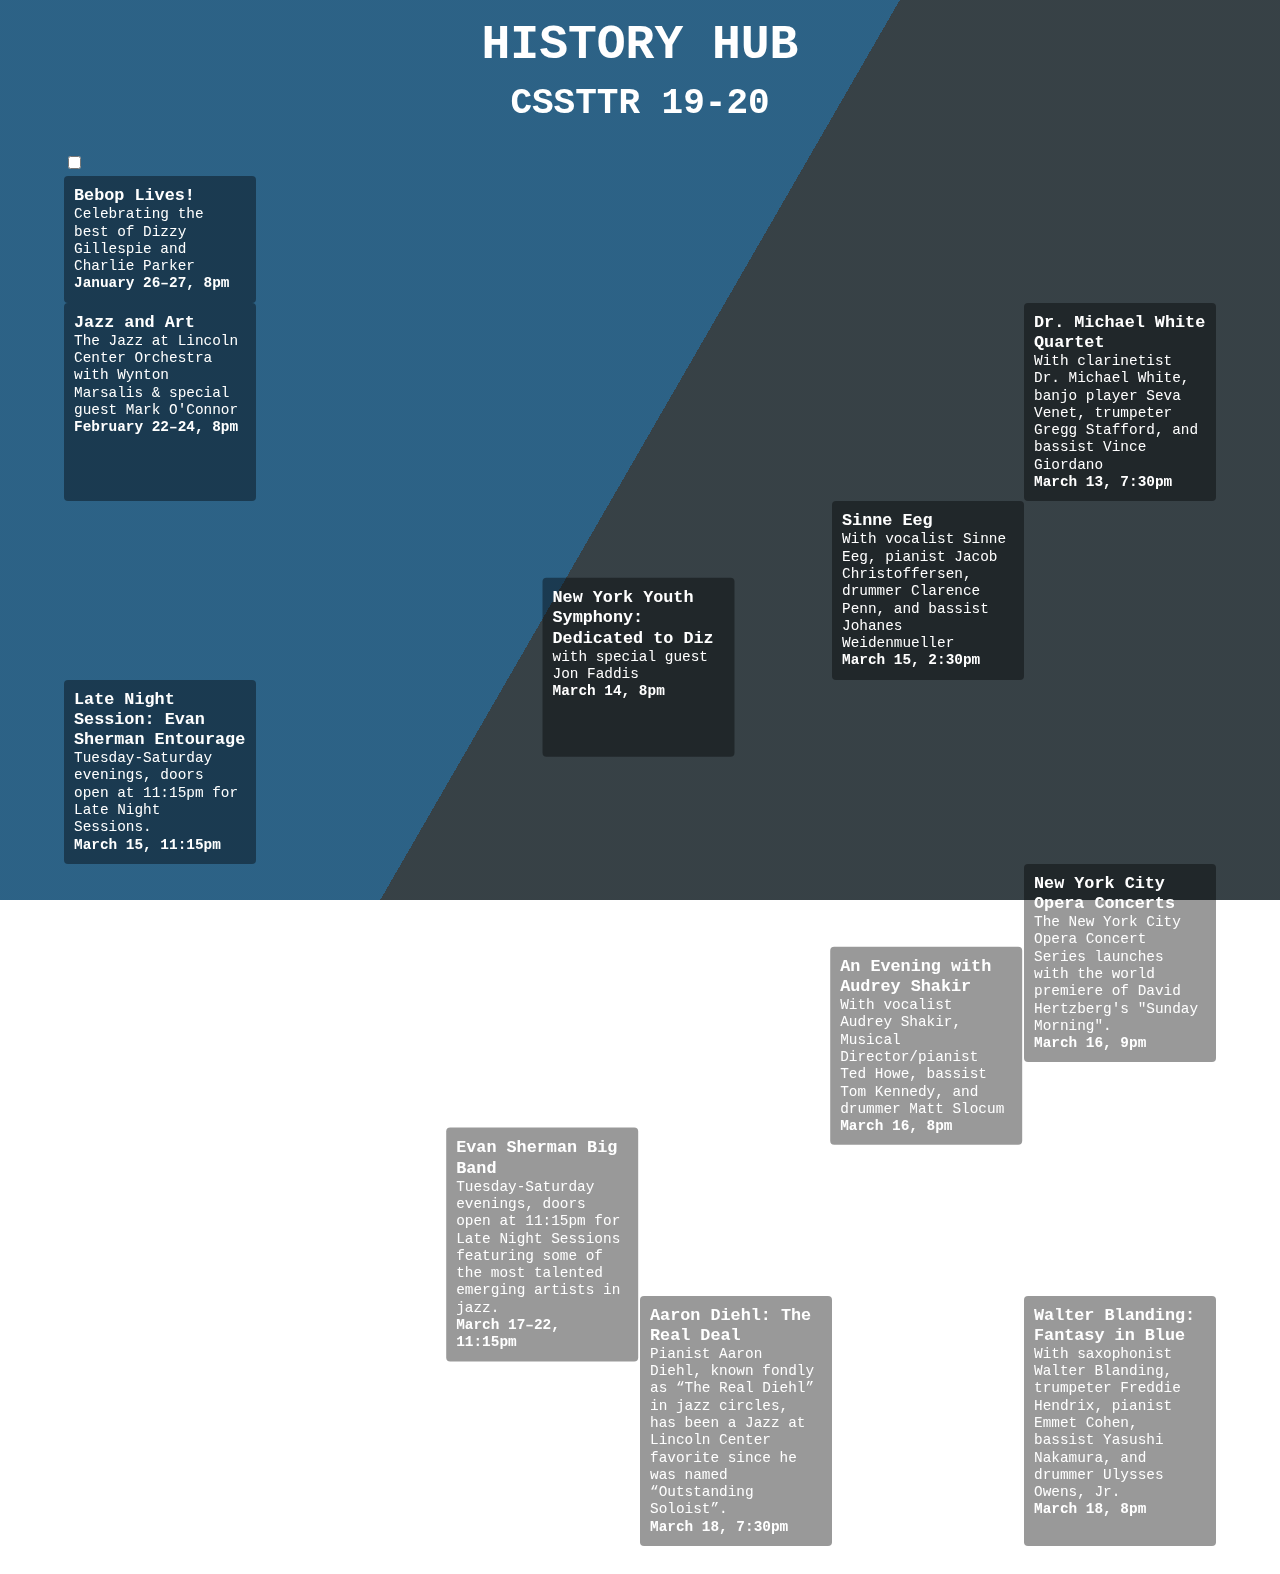
==== docs/index.html @ fe340d50 "remove unnecessary elements" ====
<!DOCTYPE html>
<html lang="en">
<head>
    <meta charset="UTF-8">
    <meta name="viewport" content="width=device-width, initial-scale=1.0">
    <meta http-equiv="X-UA-Compatible" content="ie=edge">
    <!--    <link rel="shortcut icon" type="image/png" href="img/favicon.png"/>-->
    <link rel="stylesheet" href="css/styles.css">
    <title>Course name - Minor Web Development - CMD Amsterdam</title>

</head>
<body>

<section class="bg"></section>
<section class="bg bg2"></section>
<section class="bg bg3"></section>

<main>

    <header>
        <h1>History Hub</h1>
        <h2>CSSTTR 19-20</h2>
    </header>
    <input type="checkbox" id="first-card" name="first-card">

    <section>
        <ul>
            <label for="first-card">
                <li>
                    <h3>Bebop Lives!</h3>
                    <p>Celebrating the best of Dizzy Gillespie and Charlie Parker</p>
                    <h5>January 26–27, 8pm</h5>
                </li>
            </label>

            <li>
                <h3>Jazz and Art</h3>
                <p>The Jazz at Lincoln Center Orchestra with Wynton Marsalis & special guest Mark O'Connor</p>
                <h5>February 22–24, 8pm</h5>
            </li>
            <li>
                <h3>Dr. Michael White Quartet</h3>
                <p>With clarinetist Dr. Michael White, banjo player Seva Venet, trumpeter Gregg Stafford, and bassist Vince Giordano</p>
                <h5>March 13, 7:30pm</h5>
            </li>
            <li>
                <h3>New York Youth Symphony: Dedicated to Diz</h3>
                <p>with special guest Jon Faddis</p>
                <h5>March 14, 8pm</h5>
            </li>
            <li>
                <h3>Sinne Eeg</h3>
                <p>With vocalist Sinne Eeg, pianist Jacob Christoffersen, drummer Clarence Penn, and bassist Johanes Weidenmueller</p>
                <h5>March 15, 2:30pm</h5>
            </li>
            <li>
                <h3>Late Night Session: Evan Sherman Entourage</h3>
                <p>Tuesday-Saturday evenings, doors open at 11:15pm for Late Night Sessions.</p>
                <h5>March 15, 11:15pm</h5>
            </li>
            <li>
                <h3>An Evening with Audrey Shakir</h3>
                <p>With vocalist Audrey Shakir, Musical Director/pianist Ted Howe, bassist Tom Kennedy, and drummer Matt Slocum</p>
                <h5>March 16, 8pm</h5>
            </li>
            <li>
                <h3>New York City Opera Concerts</h3>
                <p>The New York City Opera Concert Series launches with the world premiere of David Hertzberg's "Sunday Morning".</p>
                <h5>March 16, 9pm</h5>
            </li>
            <li>
                <h3>Evan Sherman Big Band</h3>
                <p>Tuesday-Saturday evenings, doors open at 11:15pm for Late Night Sessions featuring some of the most talented emerging artists in jazz.</p>
                <h5>March 17–22, 11:15pm</h5>
            </li>
            <li>
                <h3>Aaron Diehl: The Real Deal</h3>
                <p>Pianist Aaron Diehl, known fondly as “The Real Diehl” in jazz circles, has been a Jazz at Lincoln Center favorite since he was named “Outstanding Soloist”.</p>
                <h5>March 18, 7:30pm</h5>
            </li>
            <li>
                <h3>Walter Blanding: Fantasy in Blue</h3>
                <p>With saxophonist Walter Blanding, trumpeter Freddie Hendrix, pianist Emmet Cohen, bassist Yasushi Nakamura, and drummer Ulysses Owens, Jr.</p>
                <h5>March 18, 8pm</h5>
            </li>
        </ul>
    </section>

</main>

</body>
</html>
---- docs/css/styles.css ----
* {
    box-sizing: border-box;
}

:root {
    --white: #ffffff;
    --black: #000000;
}

.element-invisible {
    position: absolute !important;
    height: 1px;
    width: 1px;
    overflow: hidden;
    clip: rect(1px 1px 1px 1px);
}

body {
    font-size: 1.5rem;
    width: 90%;
    margin: 3vh auto;
    font-family: monospace;
    color: var(--white);
}

header {
    text-align: center;
    margin-bottom: 2rem;
    text-transform: uppercase;
    line-height: 1.1em;
}

ul {
    padding: 0;
    margin: 0;
}

li {
    list-style-type: none;
    padding: 10px;
    border-radius: 4px;
    background: rgba(0, 0, 0, 0.4);
    line-height: 1.2;
}

h3 {
    margin: 0;
    font-size: 0.7em;
}

h4 {
    margin: 0;
    font-size: 0.7em;
    padding: 2px;
}

h5 {
    margin: 0;
    font-size: 0.6em;
}

p {
    margin: 0;
    font-size: 0.6em;
}

ul {
    display: grid;
    grid-template-rows: repeat(8, auto);
    grid-template-columns: repeat(6, 1fr);
}

li:nth-child(1) {
    grid-row: 1;
    grid-column: 3;
    animation: pulse 2s infinite, float 1.8s infinite linear;
}

li:nth-child(2) {
    grid-row: 2;
    grid-column: 1;
    animation: pulse .5s infinite;
}

li:nth-child(3) {
    grid-row: 2;
    grid-column: 6;
    animation: float-horizontal-left 4s infinite;
}

li:nth-child(4) {
    grid-row: 3;
    grid-column: 3;
    offset-path: path("m190.5,166.05c0,1 -0.30656,2.4588 1,3c0.92387,0.38269 0.29289,0.29289 1,1c0.70711,0.70711 2,0 3,0c1,0 1,0 2,0c1,0 2.29289,-0.29289 3,-1c0.70711,-0.70711 1.4588,-0.69344 2,-2c0.38269,-0.92387 1.4588,-0.69344 2,-2c0.38269,-0.92387 -0.30745,-1.186 1,-3c0.8269,-1.14726 0.77025,-1.02675 1,-2c0.51375,-2.17625 2,-3 2,-3c0,-2 0,-3 0,-4c0,-1 0,-2 0,-3c0,-1 1,-1 1,-1c1,-1 2.4588,-0.69344 3,-2c0.38269,-0.92387 0.82375,-1.48625 3,-2c0.97325,-0.22975 1,0 2,0c1,0 3,0 3,0c2,0 3,0 4,0c0,0 1.38687,0.9176 4,2c0.92387,0.38269 2,2 3,2c1,0 1,1 2,2c1,1 2.1731,1.85274 3,3c1.30745,1.814 3.4588,2.69344 4,4c0.38269,0.92387 1,2 2,2c1,0 2,0 3,0c2,0 3,0 4,0c2,0 3,0 5,0c2,0 4,-1 6,-1c1,0 2,0 4,0c0,0 0.29291,0.29289 1,1c0.70709,0.70711 2,0 3,1c0,0 1.59399,1.513 4,3c2.69,1.66251 6.69345,4.4588 8,5c0.92389,0.38269 2,1 2,2c0,1 0,2 0,2c-1,1 -1,2 -2,2c0,0 0.30655,1.4588 -1,2c-0.92389,0.38269 -2.4588,0.69344 -3,2c-0.38269,0.92387 -0.07611,1.61731 -1,2c-1.30655,0.5412 -1.29291,1.29289 -2,2c-0.70709,0.70711 0,2 0,3c0,1 0,2 0,3c0,0 1,2 3,4c2,2 3.4588,1.69344 4,3c0.38269,0.92387 -0.9021,1.82443 1,3c0.85065,0.52573 1,2 1,2c0,1 0,3 0,4c0,2 0,3 0,4c0,3 0,4 0,5c0,1 0,2 0,3c0,1 -1.4588,0.69344 -2,2c-0.38269,0.92387 0.30655,1.4588 -1,2c-0.92389,0.38269 -2.29291,0.29289 -3,1c-0.70709,0.70711 -2.69345,1.4588 -4,2c-0.92389,0.38269 -1.82376,0.48625 -4,1c-0.97324,0.22975 -3,0 -4,0c-1,0 -2.69345,0.4588 -4,1c-1.84775,0.76537 -3.4588,-0.30656 -4,1c-0.38269,0.92387 0,1 -1,2c0,0 0,1 0,2c0,2 0,2 0,3c0,1 -1,3 -1,3c0,1 0,3 0,4c0,1 -1.4588,1.69344 -2,3c-0.76537,1.84776 0,2 -2,4c-1,1 -1.61731,2.07613 -2,3c-0.5412,1.30656 -2.82443,1.09789 -4,3c-0.52573,0.85065 -2.07613,1.61729 -3,1.99998c-1.30656,0.5412 -2.82375,1.48627 -5,2c-0.97325,0.22977 -3,1 -4,1c0,0 -1,0 -2,0c-2,0 -3,0 -4,0c-1,0 -2,0 -2,0c0,-1 -1,-2 -1,-2c-2,0 -2.14935,-1.47426 -3,-1.99998c-1.90211,-1.17557 -2.41885,-3.41885 -4,-5c-3.16228,-3.16228 -4,-2 -5,-3c-1,-1 -2,-2 -3,-2c-1,0 -3,0 -4,0c-1,0 -4,0 -6,0c-3,0 -6.22836,0.14806 -9,-1c-1.30656,-0.5412 -4.87856,-2.49345 -8,-3c-2.96126,-0.48055 -6.19891,0.46764 -9,-1c-4.42889,-2.32053 -6.88855,-3.19409 -12,-6c-1.96014,-1.07602 -3.29289,-1.29289 -4,-2c-0.70711,-0.70711 -1,-2 -1,-3c0,0 -0.38269,-2.07613 0,-3c0.5412,-1.30656 0.29289,-1.29289 1,-2c1.41422,-1.41422 2,-2 4,-3c0,0 1,0 2,0c1,0 1.82375,-0.48625 4,-1c0.97325,-0.22975 2.02675,0.22975 3,0c2.17625,-0.51375 2.4588,-1.69344 3,-3c0.38269,-0.92387 0.22975,-3.02675 0,-4c-0.51375,-2.17625 -2.9176,-4.38687 -4,-7c-0.38269,-0.92387 -2,-4 -3,-5c-1,-1 -1.4588,-1.69344 -2,-3c-0.38269,-0.92387 -0.29289,-1.29289 -1,-2c-0.70711,-0.70711 -1,-1 -1,-2c0,-1 0,-2 0,-5c0,-1 1,-2 3,-3c0,0 1,0 2,0c2,0 4,0 6,0c2,0 4,0 4,0c0,-1 1.4588,-1.69344 2,-3c0.38269,-0.92387 0.29289,-1.29289 1,-2c0.70711,-0.70711 1,-2 1,-3c0,-1 -0.38269,-2.07613 0,-3c0.5412,-1.30656 1.4588,-1.69344 2,-3c0.38269,-0.92387 1.29289,-1.29289 2,-2c0.70711,-0.70711 0,-1 0,-1c0,-1 1,-1 2,-1c1,0 2,0 2,0c1,1 2,1 2,1c1,0 2,0 2,0c1,0 2,0 3,0c1,0 1,0 2,0l1,0l2,-1");
    animation: move 10s linear infinite;
    offset-rotate: 0deg;
}

li:nth-child(5) {
    grid-row: 3;
    grid-column: 5;
    animation: float-vertical-down 2s infinite ease-in-out;
}

li:nth-child(6) {
    grid-row: 4;
    grid-column: 1;
    animation: float-vertical-down 4s infinite ease-in-out;
}

li:nth-child(7) {
    grid-row: 5;
    grid-column: 4;
    offset-path: path("M286.2 182.1l-.2.5-.2.5-.2.5-.3.5-.3.5-.3.5-.4.5-.4.5-.4.5-.5.4-.5.4-.5.4-.6.4-.6.4-.6.4-.7.4-.7.4-.7.3-.7.3-.8.3-.8.3-.8.3-.9.3-.9.3-.9.2-1 .2-1 .2-1 .2-1 .2-1.1.2-1.1.1-1.1.1-1.1.1-1.2.1-1.2.1-1.2.1h-8l-1.4-.1-1.4-.1-1.4-.1-1.5-.1-1.5-.1-1.5-.1-1.5-.2-1.6-.2-1.6-.2-1.6-.2-1.6-.2-1.6-.3-1.6-.3-1.7-.3-1.7-.3-1.7-.3-1.7-.4-1.7-.4-1.7-.4-1.8-.4-1.8-.4-1.8-.4-1.8-.5-1.8-.5-1.8-.5-1.8-.5-1.9-.5-1.9-.6-1.9-.6-1.9-.6-1.9-.6-1.9-.6-1.9-.6-1.9-.7-1.9-.7-1.9-.7-1.9-.7-2-.7-2-.8-2-.8-2-.8-2-.8-2-.8-2-.8-2-.9-2-.9-2-.9-2-.9-2-.9-2-.9-2-.9-2-1-2-1-2-1-2-1-2-1-2-1-2-1-2-1.1-2-1.1-2-1.1-1.9-1.1-1.9-1.1-1.9-1.1-1.9-1.1-1.9-1.1-1.9-1.2-1.9-1.2-1.9-1.2-1.9-1.2-1.9-1.2-1.9-1.2-1.8-1.2-1.8-1.2-1.8-1.2-1.8-1.2-1.8-1.3-1.8-1.3-1.8-1.3-1.8-1.3-1.7-1.3-1.7-1.3-1.7-1.3-1.7-1.3L97 128l-1.7-1.3-1.6-1.3-1.6-1.3-1.6-1.3-1.6-1.3-1.6-1.3-1.6-1.3-1.5-1.3-1.5-1.3-1.5-1.3-1.5-1.3-1.5-1.3-1.4-1.3-1.4-1.3-1.4-1.3-1.4-1.3-1.3-1.3-1.3-1.3-1.3-1.3-1.3-1.3-1.3-1.3-1.2-1.3-1.2-1.3-.7-1.9-1.2-1.3-1.1-1.3-1.1-1.3-1.1-1.3-1.1-1.3-1-1.3-1-1.3-1-1.3-1-1.3-.9-1.3-.9-1.2-.9-1.2-.9-1.2-.8-1.1-.8-1.2-.8-1.2-.8-1.2-.6-1.2-.7-1.2-.7-1.1-.6-1.1-.6-1.1-.6-1.2-.6-1-.5-1.1-.5-1.1-.5-1.1-.4-1-.4-1-.4-1-.4-1-.3-1-.3-1-.3-.9-.3-.9-.2-.9-.2-.9-.2-.9-.1-.8-.2-.8v-.8l-.1-.8V47.1l.1-.7.1-.7.1-.6.2-.6.2-.6.2-.6.2-.5.3-.5.3-.5.3-.5.3-.5.4-.4.4-.4.4-.4.4-.4.5-.3.5-.3.5-.3.5-.3.6-.2.6-.2.6-.2.6-.2.6-.1.7-.1.7-.1H50.1l.8.1.8.1.8.1.8.1.9.2.9.2.9.2.9.3.9.3 1 .3 1 .3 1 .4 1 .4 1 .4 1 .4 1.1.5 1.1.5 1.1.5 1.1.6 1.1.6 1.1.6 1.1.6 1.1.7 1.2.7 1.2.7 1.2.8 1.2.8 1.2.8 1.2.8 1.2.9 1.2.9 1.2.9 1.3.9 1.3 1 1.3 1 1.3 1 1.3 1 1.3 1.1 1.3 1.1 1.3 1.1 1.3 1.1 1.3 1.2 1.3 1.2 1.3 1.2 1.3 1.2 1.3 1.3 1.3 1.3 1.3 1.3 1.3 1.3 1.3 1.3 1.3 1.4 1.3 1.4 1.3 1.4 1.3 1.4 1.3 1.5 1.3 1.5 1.3 1.5 1.3 1.5 1.3 1.5 1.3 1.6 1.3 1.6 1.3 1.6 1.3 1.6 1.3 1.6 1.3 1.6 1.3 1.7 1.3 1.7 1.3 1.7 1.3 1.7 1.3 1.7 1.3 1.7 1.3 1.8 1.3 1.8 1.3 1.8 1.3 1.8 1.2 1.8 1.2 1.8 1.2 1.8 1.2 1.8 1.2 1.9 1.2 1.9 1.2 1.9 1.2 1.9 1.2 1.9 1.2 1.9 1.1 1.9 1.1 1.9 1.1 1.9 1.1 1.9 1.1 1.9 1.1 2 1.1 2 1.1 2 1 2 1 2 1 2 1 2 1 2 1 2 1 2 .9 2 .9 2 .9 2 .9 2 .9 2 .9 2 .9 2 .8 2 .8 2 .8 2 .8 2 .8 2 .8 2 .7 2 .7 1.9.7 1.9.7 1.9.7 1.9.6 1.9.6 1.9.6 1.9.6 1.9.6 1.9.6 1.9.5 1.9.5 1.8.5 1.8.5 1.8.5 1.8.4 1.8.4 1.8.4 1.8.4 1.7.4 1.7.4 1.7.3 1.7.3 1.7.3 1.7.3 1.6.3 1.6.2 1.6.2 1.6.2 1.6.2 1.6.2 1.5.1 1.5.1 1.5.1 1.5.1 1.4.1 1.4.1 1.4V260.9l-.1 1.2-.1 1.2-.1 1.2-.1 1.1-.1 1.1-.1 1.1-.2 1.1-.2 1-.2 1-.2 1-.2 1-.2.9-.3.9-.3.9-.3.8-.3.8-.3.8-.3.7-.3.7-.4.7-.4.7-.4.6-.4.6-.4.6-.4.5-.4.5-.4.5-.5.4-.5.4-.5.4-.5.3-.5.3-.5.3-.5.2-.5.2-.5.2-.5.1-.6.1-.6.1H178.2l-.6-.1-.6-.1-.6-.1-.6-.2-.6-.2-.6-.2-.6-.3-.6-.3-.6-.3-.6-.4-.6-.4-.7-.4-.7-.5-.7-.5-.7-.5-.7-.6-.7-.6-.7-.6-.7-.7-.7-.7-.7-.7-.7-.8-.7-.8-.7-.8-.7-.9-.7-.9-.7-.9-.7-1-.7-1-.7-1-.7-1.1-.7-1.1-.7-1.1-.7-1.2-.7-1.2-.7-1.2-.6-1.2-.6-1.3-.6-1.3-.6-1.3-.6-1.4-.6-1.4-.6-1.4-.6-1.4-.6-1.5-.6-1.5-.6-1.5-.6-1.5-.6-1.6-.6-1.6-.6-1.6-.6-1.6-.6-1.7-.5-1.7-.5-1.7-.5-1.7-.5-1.8-.5-1.8-.5-1.8-.5-1.8-.5-1.8-.5-1.9-.5-1.9-.5-1.9-.4-1.9-.4-1.9-.4-1.9-.4-2-.4-2-.4-2-.4-2-.4-2-.4-2-.3-2.1-.3-2.1-.3-2.1-.3-2.1-.3-2.1-.3-2.1-.3-2.1-.3-2.1-.2-2.1-.2-2.2-.2-2.2-.2-2.2-.2-2.2-.2-2.2-.2-2.2-.1-2.2-.1-2.2-.1-2.2-.1-2.2-.1-2.2-.1-2.2-.1-2.2V136.3l.1-2.2.1-2.2.1-2.2.1-2.2.1-2.2.1-2.2.1-2.2.2-2.2.2-2.2.2-2.2.2-2.2.2-2.2.2-2.2.2-2.1.3-2.1.3-2.1.3-2.1.3-2.1.3-2.1.3-2.1.3-2.1.3-2.1.4-2 .4-2 .4-2 .4-2 .4-2 .4-2 .4-1.9.4-1.9.4-1.9.5-1.9.5-1.9.5-1.9.5-1.8.5-1.8.5-1.8.5-1.8.5-1.8.5-1.7.5-1.7.5-1.7.6-1.7.6-1.6.6-1.6.6-1.6.6-1.6.6-1.5.6-1.5.6-1.5.6-1.5.6-1.4.6-1.4.6-1.4.6-1.4.6-1.3.6-1.3.6-1.3.6-1.2.7-1.2.7-1.2.7-1.2.7-1.1.7-1.1.7-1.1.7-1 .7-1 .7-1 .7-.9.7-.9.7-.9.7-.8.7-.8.7-.8.7-.7.7-.7.7-.7.7-.6.7-.6.7-.6.7-.5.7-.5.7-.5.7-.4.6-.4.6-.4.6-.3.6-.3.6-.3.6-.2.6-.2.6-.2.6-.1.6-.1.6-.1H180l.6.1.6.1.5.1.5.2.5.2.5.2.5.3.5.3.5.3.5.4.5.4.5.4.4.5.4.5.4.5.4.6.4.6.4.6.4.7.4.7.3.7.3.7.3.8.3.8.3.8.3.9.3.9.2.9.2 1 .2 1 .2 1 .2 1 .2 1.1.1 1.1.1 1.1.1 1.1.1 1.2.1 1.2.1 1.2v8l-.1 1.4-.1 1.4-.1 1.4-.1 1.5-.1 1.5-.1 1.5-.2 1.5-.2 1.6-.2 1.6-.2 1.6-.2 1.6-.3 1.6-.3 1.6-.3 1.7-.3 1.7-.3 1.7-.4 1.7-.4 1.7-.4 1.7-.4 1.8-.4 1.8-.4 1.8-.5 1.8-.5 1.8-.5 1.8-.5 1.8-.5 1.9-.6 1.9-.6 1.9-.6 1.9-.6 1.9-.6 1.9-.6 1.9-.7 1.9-.7 1.9-.7 1.9-.7 1.9-.7 2-.8 2-.8 2-.8 2-.8 2-.8 2-.8 2-.9 2-.9 2-.9 2-.9 2-.9 2-.9 2-.9 2-1 2-1 2-1 2-1 2-1 2-1 2-1 2-1.1 2-1.1 2-1.1 2-1.1 1.9-1.1 1.9-1.1 1.9-1.1 1.9-1.1 1.9-1.2 1.9-1.2 1.9-1.2 1.9-1.2 1.9-1.2 1.9-1.2 1.9-1.2 1.8-1.2 1.8-1.2 1.8-1.2 1.8-1.3 1.8-1.3 1.8-1.3 1.8-1.3 1.8-1.3 1.7-1.3 1.7-1.3 1.7-1.3 1.7-1.3 1.7-1.3 1.7-1.3 1.6-1.3 1.6-1.3 1.6-1.3 1.6-1.3 1.6-1.3 1.6-1.3 1.5-1.3 1.5-1.3 1.5-1.3 1.5-1.3 1.5-1.3 1.4-1.3 1.4-1.3 1.4-1.3 1.4-1.3 1.3-1.3 1.3-1.3 1.3-1.3 1.3-1.3 1.3-1.3 1.2-1.3 1.2-1.3 1.2-1.3 1.2-1.3 1.1-1.3 1.1-1.3 1.1-1.3 1.1-1.3 1-1.3 1-1.3 1-1.3 1-1.3.9-1.2.9-1.2.9-1.2.9-1.2.8-1.2.8-1.2.8-1.2.8-1.2.7-1.2.7-1.1.7-1.1.6-1.1.6-1.1.6-1.1.6-1.1.5-1.1.5-1.1.5-1 .4-1 .4-1 .4-1 .4-1 .3-1 .3-.9.3-.9.3-.9.2-.9.2-.9.2-.8.1-.8.1-.8.1-.8.1H47.2l-.7-.1-.7-.1-.6-.1-.6-.2-.6-.2-.6-.2-.6-.2-.5-.3-.5-.3-.5-.3-.5-.3-.4-.4-.4-.4-.4-.4-.4-.4-.3-.5-.3-.5-.3-.5-.3-.5-.2-.5-.2-.6-.2-.6-.2-.6-.1-.6-.1-.7-.1-.7V240.2l.1-.8.1-.8.1-.8.1-.8.2-.9.2-.9.2-.9.3-.9.3-.9.3-1 .3-1 .4-1 .4-1 .4-1 .4-1 .5-1.1.5-1.1.5-1.1.6-1.1.6-1.1.6-1.1.6-1.1.7-1.1.7-1.2.7-1.2.8-1.2.8-1.2.8-1.2.8-1.2.9-1.2.9-1.2.9-1.2.9-1.3 1-1.3 1-1.3 1-1.3 1-1.3 1.1-1.3 1.1-1.3 1.1-1.3 1.1-1.3 1.2-1.3 1.2-1.3 1.2-1.3 1.2-1.3 1.3-1.3 1.3-1.3 1.3-1.3 1.3-1.3 1.3-1.3 1.4-1.3 1.4-1.3 1.4-1.3 1.4-1.3 1.5-1.3 1.5-1.3 1.5-1.3 1.5-1.3 1.5-1.3 1.6-1.3 1.6-1.3 1.6-1.3 1.6-1.3 1.6-1.3 1.6-1.3 1.7-1.3 1.7-1.3 1.7-1.3 1.7-1.3 1.7-1.3 1.7-1.3 1.8-1.3 1.8-1.3 1.8-1.3 1.8-1.3 1.8-1.2 1.8-1.2 1.8-1.2 1.8-1.2 1.9-1.2 1.9-1.2 1.9-1.2 1.9-1.2 1.9-1.2 1.9-1.2 1.9-1.1 1.9-1.1 1.9-1.1 1.9-1.1 1.9-1.1 2-1.1 2-1.1 2-1.1 2-1 2-1 2-1 2-1 2-1 2-1 2-1 2-.9 2-.9 2-.9 2-.9 2-.9 2-.9 2-.9 2-.8 2-.8 2-.8 2-.8 2-.8 2-.8 2-.7 1.9-.7 1.9-.7 1.9-.7 1.9-.7 1.9-.6 1.9-.6 1.9-.6 1.9-.6 1.9-.6 1.9-.6 1.9-.5 1.8-.5 1.8-.5 1.8-.5 1.8-.5 1.8-.4 1.8-.4 1.8-.4 1.7-.4 1.7-.4 1.7-.4 1.7-.3 1.7-.3 1.7-.3 1.6-.3 1.6-.3 1.6-.2 1.6-.2 1.6-.2 1.6-.2 1.5-.2 1.5-.1 1.5-.1 1.5-.1 1.4-.1 1.4-.1 1.4-.1H260.9l1.2.1 1.2.1 1.2.1 1.1.1 1.1.1 1.1.1 1.1.2 1 .2 1 .2 1 .2 1 .2.9.2.9.3.9.3.8.3.8.3.8.3.7.3.7.3.7.4.7.4.6.4.6.4.6.4.5.4.5.4.5.4.4.5.4.5.4.5.3.5.3.5.3.5.2.5.2.5.2.5.1.5.1.6.1.6V112.1l-.1.6-.1.6-.1.6-.2.6-.2.6-.2.6-.3.6-.3.6-.3.6-.4.6-.4.6-.4.7-.5.7-.5.7-.5.7-.6.7-.6.7-.6.7-.7.7-.7.7-.7.7-.8.7-.8.7-.8.7-.9.7-.9.7-.9.7-1 .7-1 .7-1 .7-1.1.7-1.1.7-1.1.7-1.2.7-1.2.7-1.2.7-1.2.6-1.3.6-1.3.6-1.3.6-1.4.6-1.4.6-1.4.6-1.4.6-1.5.6-1.5.6-1.5.6-1.5.6-1.6.6-1.6.6-1.6.6-1.6.6-1.7.6-1.7.5-1.7.5-1.7.5-1.8.5-1.8.5-1.8.5-1.8.5-1.8.5-1.9.5-1.9.5-1.9.5-1.9.4-1.9.4-1.9.4-2 .4-2 .4-2 .4-2 .4-2 .4-2 .4-2.1.3-2.1.3-2.1.3-2.1.3-2.1.3-2.1.3-2.1.3-2.1.3-2.1.2-2.2.2-2.2.2-2.2.2-2.2.2-2.2.2-2.2.2-2.2.1-2.2.1-2.2.1-2.2.1-2.2.1-2.2.1-2.2.1H136.3l-2.2-.1-2.2-.1-2.2-.1-2.2-.1-2.2-.1-2.2-.1-2.2-.1-2.2-.2-2.2-.2-2.2-.2-2.2-.2-2.2-.2-2.2-.2-2.1-.2-2.1-.3-3.5-3.6-2.1-.3-2.1-.3-2.1-.3-2.1-.3-2.1-.3-2.1-.3-2-.4-2-.4-2-.4-2-.4-2-.4-2-.4-1.9-.4-1.9-.4-1.9-.4-1.9-.5-1.9-.5-1.9-.5-1.8-.5-1.8-.5-1.8-.5-1.8-.5-1.8-.5-1.7-.5-1.7-.5-1.7-.5-1.7-.6-1.6-.6-1.6-.6-1.6-.6-1.6-.6-1.5-.6-1.5-.6-1.5-.6-1.5-.6-1.4-.6-1.4-.6-1.4-.6-1.4-.6-1.3-.6-1.3-.6-1.3-.6-1.2-.6-1.2-.7-1.2-.7-1.2-.7-1.1-.7-1.1-.7-1.1-.7-1-.7-1-.7-1-.7-.9-.7-.9-.7-.9-.7-.8-.7-.8-.7-.8-.7-.7-.7-.7-.7-.7-.7-.6-.7-.6-.7-.6-.7-.5-.7-.5-.7-.5-.7-.4-.7-.4-.6-.4-.6-.3-.6-.3-.6-.3-.6-.2-.6-.2-.6-.2-.6-.1-.6-.1-.6-.1-.6V107l.1-.6.1-.6.1-.5.2-.5.2-.5.2-.5.3-.5.3-.5.3-.5.4-.5.4-.5.4-.5.5-.4.5-.4.5-.4.6-.4.6-.4.3.2.7-.4.6-.3.7-.3.7-.3.8-.3.8-.3.8-.3.9-.3.9-.3.9-.2 1-.2 1-.2 1-.2 1-.2 1.1-.2 1.1-.1 1.1-.1 1.1-.1 1.2-.1 1.2-.1 1.2-.1h8l1.4.1 1.4.1 1.4.1 1.5.1 1.5.1 1.5.1 1.5.2 1.6.2 1.6.2 1.6.2 1.6.2 1.6.3 1.6.3 1.7.3 1.7.3 1.7.3 1.7.4 1.7.4 1.7.4 1.8.4 1.8.4 1.8.4 1.8.5 1.8.5 1.8.5 1.8.5 1.9.5 1.9.6 1.9.6 1.9.6 1.9.6 1.9.6 1.9.6 1.9.7 1.9.7 1.9.7 1.9.7 2 .7 2 .8 2 .8 2 .8 2 .8 2 .8 2 .8 2 .9 2 .9 2 .9 2 .9 2 .9 2 .9 2 .9 2 1 2 1 2 1 2 1 2 1 2 1 2 1 2 1.1 2 1.1 2 1.1 1.9 1.1 1.9 1.1 1.9 1.1 1.9 1.1 1.9 1.1 1.9 1.2 1.9 1.2 1.9 1.2 1.9 1.2 1.9 1.2 1.9 1.2 1.8 1.2 1.8 1.2 1.8 1.2 1.8 1.2 1.8 1.3 1.8 1.3 1.8 1.3 1.8 1.3 1.7 1.3 1.7 1.3 1.7 1.3 1.7 1.3 1.7 1.3 1.7 1.3 1.6 1.3 1.6 1.3 1.6 1.3 1.6 1.3 1.6 1.3 1.6 1.3 1.5 1.3 1.5 1.3 1.5 1.3 1.5 1.3 1.5 1.3 1.4 1.3 1.4 1.3 1.4 1.3 1.4 1.3 1.3 1.3 1.3 1.3 1.3 1.3 1.3 1.3 1.3 1.3 1.2 1.3 1.2 1.3 1.2 1.3 1.2 1.3 1.1 1.3 1.1 1.3 1.1 1.3 1.1 1.3 1 1.3 1 1.3 1 1.3 1 1.3.9 1.3.9 1.2.9 1.2.9 1.2.8 1.2.8 1.2.8 1.2.8 1.2.7 1.2.7 1.2.7 1.1.6 1.1.6 1.1.6 1.1.6 1.1.5 1.1.5 1.1.5 1.1.4 1 .4 1 .4 1 .4 1 .3 1 .3 1 .3.9.3.9.2.9.2.9.2.9.1.8.1.8.1.8.1.8V240.5l-.1.7-.1.7-.1.6-.2.6-.2.6-.2.6-.2.5-.3.5-.3.5-.3.5-.3.5-.4.4-.4.4-.4.4-.4.4-.5.3-.5.3-.5.3-.5.3-.5.2-.6.2-.6.2-.6.2-.6.1-.7.1-.7.1H238.4l-.8-.1-.8-.1-.8-.1-.8-.1-.9-.2-.9-.2-.9-.2-.9-.3-.9-.3-1-.3-1-.3-1-.4-1-.4-1-.4-1-.4-1.1-.5-1.1-.5-1.1-.5-1.1-.6-1.1-.6-1.1-.6-1.1-.6-1.1-.7-1.2-.7-1.2-.7-1.2-.8-1.2-.8-1.2-.8-1.2-.8-1.2-.9-1.2-.9-1.2-.9-1.3-.9-1.3-1-1.3-1-1.3-1-1.3-1-1.3-1.1-1.3-1.1-1.3-1.1-1.3-1.1-1.3-1.2-1.3-1.2-1.3-1.2-1.3-1.2-1.3-1.3-1.3-1.3-1.3-1.3-1.3-1.3-1.3-1.3-1.3-1.4-1.3-1.4-1.3-1.4-1.3-1.4-1.3-1.5-1.3-1.5-1.3-1.5-1.3-1.5-1.3-1.5-1.3-1.6-1.3-1.6-1.3-1.6-1.3-1.6-1.3-1.6-1.3-1.6-1.3-1.7-1.3-1.7-1.3-1.7-1.3-1.7-1.3-1.7-1.3-1.7-1.3-1.8-1.3-1.8-1.3-1.8-1.3-1.8-1.2-1.8-1.2-1.8-1.2-1.8-1.2-1.8-1.2-1.9-1.2-1.9-1.2-1.9-1.2-1.9-1.2-1.9-1.2-1.9-1.1-1.9-1.1-1.9-1.1-1.9-1.1-1.9-1.1-1.9-1.1-2-1.1-2-1.1-2-1-2-1-2-1-2-1-2-1-2-1-2-1-2-.9-2-.9-2-.9-2-.9-2-.9-2-.9-2-.9-2-.8-2-.8-2-.8-2-.8-2-.8-2-.8-2-.7-2-.7-1.9-.7-1.9-.7-1.9-.7-1.9-.6-1.9-.6-1.9-.6-1.9-.6-1.9-.6-1.9-.6-1.9-.5-1.9-.5-1.8-.5-1.8-.5-1.8-1.4-.9-.4-1.8-.4-1.8-.4-1.8-.4-1.7-.4-1.7-.4-1.7-.3-1.7-.3-1.8-.3-1.7-.3-1.6-.3-1.6-.2-1.6-.2-1.6-.2-1.6-.2-1.6-.2-1.5-.1-1.5-.1-1.5-.1-1.5-.1-1.4-.1-1.4-.1-1.4V27.5l.1-1.2.1-1.2.1-1.2.1-1.1.1-1.1.1-1.1.2-1.1.2-1 .2-1 .2-1 .2-1 .2-.9.3-.9.3-.9.3-.8.3-.8.3-.8.3-.7.3-.7.4-.7.4-.6.4-.6.4-.6.4-.6.4-.5.4-.5.4-.5.5-.4.5-.4.5-.4.5-.3.5-.3.5-.3.5-.2.5-.2.5-.2.5-.1.6-.1.6-.1H109.4l.6.1.6.1.6.1.6.2.6.2.6.2.6.3.6.3.6.3.6.4.6.4.7.4.7.5.7.5.7.5.7.6.7.6.7.6.7.7.7.7.7.7.7.8.7.8.7.8.7.9.7.9.7.9.7 1 .7 1 .7 1 .7 1.1.7 1.1.7 1.1.7 1.2.7 1.2.7 1.2.6 1.2.6 1.3.6 1.3.6 1.3.6 1.4.6 1.4.6 1.4.6 1.4.6 1.5.6 1.5.6 1.5.6 1.5.6 1.6.6 1.6.6 1.6.6 1.6.6 1.7.5 1.7.5 1.7.5 1.7.5 1.8.5 1.8.5 1.8.5 1.8.5 1.8.5 1.9.5 1.9.5 1.9.4 1.9.4 1.9.4 1.9.4 2 .4 2 .4 2 .4 2 .4 2 .4 2 .3 2.1.3 2.1.3 2.1.3 2.1.3 2.1.3 2.1.3 2.1.3 2.1.2 2.1.2 2.2.2 2.2.2 2.2.2 2.2.2 2.2.2 2.2.1 2.2.1 2.2.1 2.2.1 2.2.1 2.2.1 2.2.1 2.2V152.2l-.1 2.2-.1 2.2-.1 2.2-.1 2.2-.1 2.2-.1 2.2-.1 2.2-.2 2.2-.2 2.2-.2 2.2-.2 2.2-.2 2.2-.2 2.2-.2 2.1-.3 2.1-.3 2.1-.3 2.1-.3 2.1-.3 2.1-.3 2.1-.3 2.1-.3 2.1-.4 2-.4 2-.4 2-.4 2-.4 2-.4 2-.4 1.9-.4 1.9-.4 1.9-.5 1.9-.5 1.9-.5 1.9-.5 1.8-.5 1.8-.5 1.8-.5 1.8-.5 1.8-.5 1.7-.5 1.7-.5 1.7-.6 1.7-.6 1.6-.6 1.6-.6 1.6-.6 1.6-.6 1.5-.6 1.5-.6 1.5-.6 1.5-.6 1.4-.6 1.4-.6 1.4-.6 1.4-.6 1.3-.6 1.3-.6 1.3-.6 1.2-.7 1.2-.7 1.2-.7 1.2-.7 1.1-.7 1.1-.7 1.1-.7 1-.7 1-.7 1-.7.9-.7.9-.7.9-.7.8-.7.8-.7.8-.7.7-.7.7-.7.7-.7.6-.7.6-.7.6-.7.5-.7.5-.7.5-.7.4-.6.4-.6.4-.6.3-.6.3-.6.3-.6.2-.6.2-.6.2-.6.1-.6.1-.6.1H107.6l-.6-.1-.6-.1-.5-.1-.5-.2-.5-.2-.5-.2-.5-.3-.5-.3-.5-.3-.5-.4-.5-.4-.5-.4-.4-.5-.4-.5-.4-.5-.4-.6-.4-.6-.4-.6-.4-.7-.4-.7-.3-.7-.3-.7-.3-.8-.3-.8-.3-.8-.3-.9-.3-.9-.2-.9-.2-1-.2-1-.2-1-.2-1-.2-1.1-.1-1.1-.1-1.1-.1-1.1-.1-1.2-.1-1.2-.1-1.2v-8l.1-1.4.1-1.4.1-1.4.1-1.5.1-1.5.1-1.5.2-1.5.2-1.6.2-1.6.2-1.6.2-1.6.3-1.6.3-1.6.3-1.7.3-1.7.3-1.7.4-1.7.4-1.7.4-1.7.4-1.8.4-1.8.4-1.8.5-1.8.5-1.8.5-1.8.5-1.8.5-1.9.6-1.9.6-1.9.6-1.9.6-1.9.6-1.9.6-1.9.7-1.9.7-1.9.7-1.9.7-1.9.7-2 .8-2 .8-2 .8-2 .8-2 .8-2 .8-2 .9-2 .9-2 .9-2 .9-2 .9-2 .9-2 .9-2 1-2 1-2 1-2 1-2 1-2 1-2 1-2 1.1-2 1.1-2 1.1-2 1.1-1.9 1.1-1.9 1.1-1.9 1.1-1.9 1.1-1.9 1.2-1.9 1.2-1.9 1.2-1.9 1.2-1.9 1.2-1.9 1.2-1.9 1.2-1.8 1.2-1.8 1.2-1.8 1.2-1.8 1.3-1.8 1.3-1.8 1.3-1.8 1.3-1.8 1.3-1.7 1.3-1.7 1.3-1.7 1.3-1.7 1.3-1.7 1.3-1.7 1.3-1.6 1.3-1.6 1.3-1.6 1.3-1.6 1.3-1.6 1.3-1.6 1.3-1.5 1.3-1.5 1.3-1.5 1.3-1.5 1.3-1.5 1.3-1.4 1.3-1.4 1.3-1.4 1.3-1.4 1.3-1.3 1.3-1.3 1.3-1.3 1.3-1.3 1.3-1.3 1.3-1.2 1.3-1.2 1.3-1.2 1.3-1.2 1.3-1.1 1.3-1.1 1.3-1.1 1.3-1.1 1.3-1 1.3-1 1.3-1 1.3-1 1.3-.9 1.2-.9 1.2-.9 1.2-.9 1.2-.8 1.2-.8 1.2-.8 1.2-.8 1.2-.7 1.2-.7 1.1-.7 1.1-.6 1.1-.6 1.1-.6 1.1-.6 1.1-.5 1.1-.5 1.1-.5 1-.4 1-.4 1-.4 1-.4 1-.3 1-.3.9-.3.9-.3.9-.2.9-.2.9-.2.8-.1.8-.1.8-.1.8-.1H240.4l.7.1.7.1.6.1.6.2.6.2.6.2.5.2.5.3.5.3.5.3.5.3.4.4.4.4.4.4.4.4.3.5.3.5.3.5.3.5.2.5.2.6.2.6.2.6.1.6.1.7.1.7V48.3l-.1.8-.1.8-.1.8-.1.8-.2.9-.2.9-.2.9-.3.9-.3.9-.3 1-.3 1-.4 1-.4 1-.4 1-.4 1-.5 1.1-.5 1.1-.5 1.1-.6 1.1-.6 1.1-.6 1.1-.6 1.1-.7 1.1-.7 1.2-.7 1.2-.8 1.2-.8 1.2-.8 1.2-.8 1.2-.9 1.2-.9 1.2-.9 1.2-.9 1.3-1 1.3-1 1.3-1 1.3-1 1.3-1.1 1.3-1.1 1.3-1.1 1.3-1.1 1.3-1.2 1.3-1.2 1.3-1.2 1.3-1.2 1.3-1.3 1.3-1.3 1.3-1.3 1.3-1.3 1.3-1.3 1.3-1.4 1.3-1.4 1.3-1.4 1.3-1.4 1.3-1.5 1.3-1.5 1.3-1.5 1.3-1.5 1.3-1.5 1.3-1.6 1.3-1.6 1.3-1.6 1.3-1.6 1.3-1.6 1.3-1.6 1.3-1.7 1.3-1.7 1.3-1.7 1.3-1.7 1.3-1.7 1.3-1.7 1.3-1.8 1.3-1.8 1.3-1.8 1.3-1.8 1.3-1.8 1.2-1.8 1.2-1.8 1.2-1.8 1.2-1.9 1.2-1.9 1.2-1.9 1.2-1.9 1.2-1.9 1.2-1.9 1.2-1.9 1.1-1.9 1.1-1.9 1.1-1.9 1.1-1.9 1.1-2 1.1-2 1.1-2 1.1-2 1-2 1-2 1-2 1-2 1-2 1-2 1-2 .9-2 .9-2 .9-2 .9-2 .9-2 .9-2 .9-2 .8-2 .8-2 .8-2 .8-2 .8-2 .8-2 .7-1.9.7-1.9.7-1.9.7-1.9.7-1.9.6-1.9.6-1.9.6-1.9.6-1.9.6-1.9.6-1.9.5-1.8.5-1.8.5-1.8.5-1.8.5-1.8.4-1.8.4-1.8.4-1.7.4-1.7.4-1.7.4-1.7.3-1.7.3-1.7.3-1.6.3-1.6.3-1.6.2-1.6.2-1.6.2-1.6.2-1.5.2-1.5.1-1.5.1-1.5.1-1.4.1-1.4.1-1.4.1H26.6l-1.2-.1-1.2-.1-1.2-.1-1.1-.1-1.1-.1-1.1-.1-1.1-.2-1-.2-1-.2-1-.2-1-.2-.9-.2-.9-.3-.9-.3-.8-.3-.8-.3-.8-.3-.7-.3.2 1.8-.7-.4-.6-.3-.6-.4-.6-.4-.6-.4-.5-.4-.5-.4-.5-.4-.4-.5-.4-.5-.4-.5-.2-.4-.3-.5-.3-.5-.2-.5-.2-.6-.2-.5-.1-.5-.1-.6-.1-.6V178.6l.1-.6.1-.6.1-.6.2-.6.2-.6.2-.6.3-.6.3-.6.3-.6.4-.6.4-.6.4-.7.5-.7.5-.7.5-.7.6-.7.6-.7.6-.7.7-.7.7-.7.7-.7.8-.7.8-.7.8-.7.9-.7.9-.7.9-.7 1-.7 1-.7 1-.7 1.1-.7 1.1-.7 1.1-.7 1.2-.7 1.2-.7 1.2-.7 1.2-.6 1.3-.6 1.3-.6 1.3-.6 1.4-.6 1.4-.6 1.4-.6 1.4-.6 1.5-.6 1.5-.6 1.5-.6 1.5-.6 1.6-.6 1.6-.6 1.6-.6 1.6-.6 1.7-.6 1.7-.5 1.7-.5 1.7-.5 1.8-.5 1.8-.5 1.8-.5 1.8-.5 1.8-.5 1.9-.5 1.9-.5 1.9-.5 1.9-.4 1.9-.4 1.9-.4 2-.4 2-.4 2-.4 2-.4 2-.4 2-.4 2.1-.3 2.1-.3 2.1-.3 2.1-.3 2.1-.3 2.1-.3 2.1-.3 2.1-.3 2.1-.2 2.2-.2 2.2-.2 2.2-.2 2.2-.2 2.2-.2 2.2-.2 2.2-.1 2.2-.1 2.2-.1 2.2-.1 2.2-.1 2.2-.1 2.2-.1H152.3l2.2.1 2.2.1 2.2.1 2.2.1 2.2.1 2.2.1 2.2.1 2.2.2 2.2.2 2.2.2 2.2.2 2.2.2 2.2.2 2.1.2 2.1.3 2.1.3 2.1.3 2.1.3 2.1.3 2.1.3 2.1.3 2.1.3 2 .4 2 .4 2 .4 2 .4 2 .4 2 .4 1.9.4 1.9.4 1.9.4 1.9.5 1.9.5 1.9.5 1.8.5 1.8.5 1.8.5 1.8.5 1.8.5 1.7.5 1.7.5 1.7.5 1.7.6 1.6.6 1.6.6 1.6.6 1.6.6 1.5.6 1.5.6 1.5.6 1.5.6 1.4.6 1.4.6 1.4.6 1.4.6 1.3.6 1.3.6 1.3.6 1.2.6 1.2.7 1.2.7 1.2.7 1.1.7 1.1.7 1.1.7 1 .7 1 .7 1 .7.9.7.9.7.9.7.8.7.8.7.8.7.7.7.7.7.7.7.6.7.6.7.6.7.5.7.5.7.5.7.4.7.4.6.4.6.3.6.3.6.3.6.2.6.2.6.2.6.1.6.1.6.1.6V180.4l-.1.6-.1.6.9.5");
    animation: move 20s linear infinite;
    offset-rotate: 0deg;
}

li:nth-child(8) {
    grid-row: 5;
    grid-column: 6;
    animation: float-horizontal-left 6s infinite;
}

li:nth-child(9) {
    grid-row: 6;
    grid-column: 2;
    offset-path: path("M286.2 182.1l-.2.5-.2.5-.2.5-.3.5-.3.5-.3.5-.4.5-.4.5-.4.5-.5.4-.5.4-.5.4-.6.4-.6.4-.6.4-.7.4-.7.4-.7.3-.7.3-.8.3-.8.3-.8.3-.9.3-.9.3-.9.2-1 .2-1 .2-1 .2-1 .2-1.1.2-1.1.1-1.1.1-1.1.1-1.2.1-1.2.1-1.2.1h-8l-1.4-.1-1.4-.1-1.4-.1-1.5-.1-1.5-.1-1.5-.1-1.5-.2-1.6-.2-1.6-.2-1.6-.2-1.6-.2-1.6-.3-1.6-.3-1.7-.3-1.7-.3-1.7-.3-1.7-.4-1.7-.4-1.7-.4-1.8-.4-1.8-.4-1.8-.4-1.8-.5-1.8-.5-1.8-.5-1.8-.5-1.9-.5-1.9-.6-1.9-.6-1.9-.6-1.9-.6-1.9-.6-1.9-.6-1.9-.7-1.9-.7-1.9-.7-1.9-.7-2-.7-2-.8-2-.8-2-.8-2-.8-2-.8-2-.8-2-.9-2-.9-2-.9-2-.9-2-.9-2-.9-2-.9-2-1-2-1-2-1-2-1-2-1-2-1-2-1-2-1.1-2-1.1-2-1.1-1.9-1.1-1.9-1.1-1.9-1.1-1.9-1.1-1.9-1.1-1.9-1.2-1.9-1.2-1.9-1.2-1.9-1.2-1.9-1.2-1.9-1.2-1.8-1.2-1.8-1.2-1.8-1.2-1.8-1.2-1.8-1.3-1.8-1.3-1.8-1.3-1.8-1.3-1.7-1.3-1.7-1.3-1.7-1.3-1.7-1.3L97 128l-1.7-1.3-1.6-1.3-1.6-1.3-1.6-1.3-1.6-1.3-1.6-1.3-1.6-1.3-1.5-1.3-1.5-1.3-1.5-1.3-1.5-1.3-1.5-1.3-1.4-1.3-1.4-1.3-1.4-1.3-1.4-1.3-1.3-1.3-1.3-1.3-1.3-1.3-1.3-1.3-1.3-1.3-1.2-1.3-1.2-1.3-.7-1.9-1.2-1.3-1.1-1.3-1.1-1.3-1.1-1.3-1.1-1.3-1-1.3-1-1.3-1-1.3-1-1.3-.9-1.3-.9-1.2-.9-1.2-.9-1.2-.8-1.1-.8-1.2-.8-1.2-.8-1.2-.6-1.2-.7-1.2-.7-1.1-.6-1.1-.6-1.1-.6-1.2-.6-1-.5-1.1-.5-1.1-.5-1.1-.4-1-.4-1-.4-1-.4-1-.3-1-.3-1-.3-.9-.3-.9-.2-.9-.2-.9-.2-.9-.1-.8-.2-.8v-.8l-.1-.8V47.1l.1-.7.1-.7.1-.6.2-.6.2-.6.2-.6.2-.5.3-.5.3-.5.3-.5.3-.5.4-.4.4-.4.4-.4.4-.4.5-.3.5-.3.5-.3.5-.3.6-.2.6-.2.6-.2.6-.2.6-.1.7-.1.7-.1H50.1l.8.1.8.1.8.1.8.1.9.2.9.2.9.2.9.3.9.3 1 .3 1 .3 1 .4 1 .4 1 .4 1 .4 1.1.5 1.1.5 1.1.5 1.1.6 1.1.6 1.1.6 1.1.6 1.1.7 1.2.7 1.2.7 1.2.8 1.2.8 1.2.8 1.2.8 1.2.9 1.2.9 1.2.9 1.3.9 1.3 1 1.3 1 1.3 1 1.3 1 1.3 1.1 1.3 1.1 1.3 1.1 1.3 1.1 1.3 1.2 1.3 1.2 1.3 1.2 1.3 1.2 1.3 1.3 1.3 1.3 1.3 1.3 1.3 1.3 1.3 1.3 1.3 1.4 1.3 1.4 1.3 1.4 1.3 1.4 1.3 1.5 1.3 1.5 1.3 1.5 1.3 1.5 1.3 1.5 1.3 1.6 1.3 1.6 1.3 1.6 1.3 1.6 1.3 1.6 1.3 1.6 1.3 1.7 1.3 1.7 1.3 1.7 1.3 1.7 1.3 1.7 1.3 1.7 1.3 1.8 1.3 1.8 1.3 1.8 1.3 1.8 1.2 1.8 1.2 1.8 1.2 1.8 1.2 1.8 1.2 1.9 1.2 1.9 1.2 1.9 1.2 1.9 1.2 1.9 1.2 1.9 1.1 1.9 1.1 1.9 1.1 1.9 1.1 1.9 1.1 1.9 1.1 2 1.1 2 1.1 2 1 2 1 2 1 2 1 2 1 2 1 2 1 2 .9 2 .9 2 .9 2 .9 2 .9 2 .9 2 .9 2 .8 2 .8 2 .8 2 .8 2 .8 2 .8 2 .7 2 .7 1.9.7 1.9.7 1.9.7 1.9.6 1.9.6 1.9.6 1.9.6 1.9.6 1.9.6 1.9.5 1.9.5 1.8.5 1.8.5 1.8.5 1.8.4 1.8.4 1.8.4 1.8.4 1.7.4 1.7.4 1.7.3 1.7.3 1.7.3 1.7.3 1.6.3 1.6.2 1.6.2 1.6.2 1.6.2 1.6.2 1.5.1 1.5.1 1.5.1 1.5.1 1.4.1 1.4.1 1.4V260.9l-.1 1.2-.1 1.2-.1 1.2-.1 1.1-.1 1.1-.1 1.1-.2 1.1-.2 1-.2 1-.2 1-.2 1-.2.9-.3.9-.3.9-.3.8-.3.8-.3.8-.3.7-.3.7-.4.7-.4.7-.4.6-.4.6-.4.6-.4.5-.4.5-.4.5-.5.4-.5.4-.5.4-.5.3-.5.3-.5.3-.5.2-.5.2-.5.2-.5.1-.6.1-.6.1H178.2l-.6-.1-.6-.1-.6-.1-.6-.2-.6-.2-.6-.2-.6-.3-.6-.3-.6-.3-.6-.4-.6-.4-.7-.4-.7-.5-.7-.5-.7-.5-.7-.6-.7-.6-.7-.6-.7-.7-.7-.7-.7-.7-.7-.8-.7-.8-.7-.8-.7-.9-.7-.9-.7-.9-.7-1-.7-1-.7-1-.7-1.1-.7-1.1-.7-1.1-.7-1.2-.7-1.2-.7-1.2-.6-1.2-.6-1.3-.6-1.3-.6-1.3-.6-1.4-.6-1.4-.6-1.4-.6-1.4-.6-1.5-.6-1.5-.6-1.5-.6-1.5-.6-1.6-.6-1.6-.6-1.6-.6-1.6-.6-1.7-.5-1.7-.5-1.7-.5-1.7-.5-1.8-.5-1.8-.5-1.8-.5-1.8-.5-1.8-.5-1.9-.5-1.9-.5-1.9-.4-1.9-.4-1.9-.4-1.9-.4-2-.4-2-.4-2-.4-2-.4-2-.4-2-.3-2.1-.3-2.1-.3-2.1-.3-2.1-.3-2.1-.3-2.1-.3-2.1-.3-2.1-.2-2.1-.2-2.2-.2-2.2-.2-2.2-.2-2.2-.2-2.2-.2-2.2-.1-2.2-.1-2.2-.1-2.2-.1-2.2-.1-2.2-.1-2.2-.1-2.2V136.3l.1-2.2.1-2.2.1-2.2.1-2.2.1-2.2.1-2.2.1-2.2.2-2.2.2-2.2.2-2.2.2-2.2.2-2.2.2-2.2.2-2.1.3-2.1.3-2.1.3-2.1.3-2.1.3-2.1.3-2.1.3-2.1.3-2.1.4-2 .4-2 .4-2 .4-2 .4-2 .4-2 .4-1.9.4-1.9.4-1.9.5-1.9.5-1.9.5-1.9.5-1.8.5-1.8.5-1.8.5-1.8.5-1.8.5-1.7.5-1.7.5-1.7.6-1.7.6-1.6.6-1.6.6-1.6.6-1.6.6-1.5.6-1.5.6-1.5.6-1.5.6-1.4.6-1.4.6-1.4.6-1.4.6-1.3.6-1.3.6-1.3.6-1.2.7-1.2.7-1.2.7-1.2.7-1.1.7-1.1.7-1.1.7-1 .7-1 .7-1 .7-.9.7-.9.7-.9.7-.8.7-.8.7-.8.7-.7.7-.7.7-.7.7-.6.7-.6.7-.6.7-.5.7-.5.7-.5.7-.4.6-.4.6-.4.6-.3.6-.3.6-.3.6-.2.6-.2.6-.2.6-.1.6-.1.6-.1H180l.6.1.6.1.5.1.5.2.5.2.5.2.5.3.5.3.5.3.5.4.5.4.5.4.4.5.4.5.4.5.4.6.4.6.4.6.4.7.4.7.3.7.3.7.3.8.3.8.3.8.3.9.3.9.2.9.2 1 .2 1 .2 1 .2 1 .2 1.1.1 1.1.1 1.1.1 1.1.1 1.2.1 1.2.1 1.2v8l-.1 1.4-.1 1.4-.1 1.4-.1 1.5-.1 1.5-.1 1.5-.2 1.5-.2 1.6-.2 1.6-.2 1.6-.2 1.6-.3 1.6-.3 1.6-.3 1.7-.3 1.7-.3 1.7-.4 1.7-.4 1.7-.4 1.7-.4 1.8-.4 1.8-.4 1.8-.5 1.8-.5 1.8-.5 1.8-.5 1.8-.5 1.9-.6 1.9-.6 1.9-.6 1.9-.6 1.9-.6 1.9-.6 1.9-.7 1.9-.7 1.9-.7 1.9-.7 1.9-.7 2-.8 2-.8 2-.8 2-.8 2-.8 2-.8 2-.9 2-.9 2-.9 2-.9 2-.9 2-.9 2-.9 2-1 2-1 2-1 2-1 2-1 2-1 2-1 2-1.1 2-1.1 2-1.1 2-1.1 1.9-1.1 1.9-1.1 1.9-1.1 1.9-1.1 1.9-1.2 1.9-1.2 1.9-1.2 1.9-1.2 1.9-1.2 1.9-1.2 1.9-1.2 1.8-1.2 1.8-1.2 1.8-1.2 1.8-1.3 1.8-1.3 1.8-1.3 1.8-1.3 1.8-1.3 1.7-1.3 1.7-1.3 1.7-1.3 1.7-1.3 1.7-1.3 1.7-1.3 1.6-1.3 1.6-1.3 1.6-1.3 1.6-1.3 1.6-1.3 1.6-1.3 1.5-1.3 1.5-1.3 1.5-1.3 1.5-1.3 1.5-1.3 1.4-1.3 1.4-1.3 1.4-1.3 1.4-1.3 1.3-1.3 1.3-1.3 1.3-1.3 1.3-1.3 1.3-1.3 1.2-1.3 1.2-1.3 1.2-1.3 1.2-1.3 1.1-1.3 1.1-1.3 1.1-1.3 1.1-1.3 1-1.3 1-1.3 1-1.3 1-1.3.9-1.2.9-1.2.9-1.2.9-1.2.8-1.2.8-1.2.8-1.2.8-1.2.7-1.2.7-1.1.7-1.1.6-1.1.6-1.1.6-1.1.6-1.1.5-1.1.5-1.1.5-1 .4-1 .4-1 .4-1 .4-1 .3-1 .3-.9.3-.9.3-.9.2-.9.2-.9.2-.8.1-.8.1-.8.1-.8.1H47.2l-.7-.1-.7-.1-.6-.1-.6-.2-.6-.2-.6-.2-.6-.2-.5-.3-.5-.3-.5-.3-.5-.3-.4-.4-.4-.4-.4-.4-.4-.4-.3-.5-.3-.5-.3-.5-.3-.5-.2-.5-.2-.6-.2-.6-.2-.6-.1-.6-.1-.7-.1-.7V240.2l.1-.8.1-.8.1-.8.1-.8.2-.9.2-.9.2-.9.3-.9.3-.9.3-1 .3-1 .4-1 .4-1 .4-1 .4-1 .5-1.1.5-1.1.5-1.1.6-1.1.6-1.1.6-1.1.6-1.1.7-1.1.7-1.2.7-1.2.8-1.2.8-1.2.8-1.2.8-1.2.9-1.2.9-1.2.9-1.2.9-1.3 1-1.3 1-1.3 1-1.3 1-1.3 1.1-1.3 1.1-1.3 1.1-1.3 1.1-1.3 1.2-1.3 1.2-1.3 1.2-1.3 1.2-1.3 1.3-1.3 1.3-1.3 1.3-1.3 1.3-1.3 1.3-1.3 1.4-1.3 1.4-1.3 1.4-1.3 1.4-1.3 1.5-1.3 1.5-1.3 1.5-1.3 1.5-1.3 1.5-1.3 1.6-1.3 1.6-1.3 1.6-1.3 1.6-1.3 1.6-1.3 1.6-1.3 1.7-1.3 1.7-1.3 1.7-1.3 1.7-1.3 1.7-1.3 1.7-1.3 1.8-1.3 1.8-1.3 1.8-1.3 1.8-1.3 1.8-1.2 1.8-1.2 1.8-1.2 1.8-1.2 1.9-1.2 1.9-1.2 1.9-1.2 1.9-1.2 1.9-1.2 1.9-1.2 1.9-1.1 1.9-1.1 1.9-1.1 1.9-1.1 1.9-1.1 2-1.1 2-1.1 2-1.1 2-1 2-1 2-1 2-1 2-1 2-1 2-1 2-.9 2-.9 2-.9 2-.9 2-.9 2-.9 2-.9 2-.8 2-.8 2-.8 2-.8 2-.8 2-.8 2-.7 1.9-.7 1.9-.7 1.9-.7 1.9-.7 1.9-.6 1.9-.6 1.9-.6 1.9-.6 1.9-.6 1.9-.6 1.9-.5 1.8-.5 1.8-.5 1.8-.5 1.8-.5 1.8-.4 1.8-.4 1.8-.4 1.7-.4 1.7-.4 1.7-.4 1.7-.3 1.7-.3 1.7-.3 1.6-.3 1.6-.3 1.6-.2 1.6-.2 1.6-.2 1.6-.2 1.5-.2 1.5-.1 1.5-.1 1.5-.1 1.4-.1 1.4-.1 1.4-.1H260.9l1.2.1 1.2.1 1.2.1 1.1.1 1.1.1 1.1.1 1.1.2 1 .2 1 .2 1 .2 1 .2.9.2.9.3.9.3.8.3.8.3.8.3.7.3.7.3.7.4.7.4.6.4.6.4.6.4.5.4.5.4.5.4.4.5.4.5.4.5.3.5.3.5.3.5.2.5.2.5.2.5.1.5.1.6.1.6V112.1l-.1.6-.1.6-.1.6-.2.6-.2.6-.2.6-.3.6-.3.6-.3.6-.4.6-.4.6-.4.7-.5.7-.5.7-.5.7-.6.7-.6.7-.6.7-.7.7-.7.7-.7.7-.8.7-.8.7-.8.7-.9.7-.9.7-.9.7-1 .7-1 .7-1 .7-1.1.7-1.1.7-1.1.7-1.2.7-1.2.7-1.2.7-1.2.6-1.3.6-1.3.6-1.3.6-1.4.6-1.4.6-1.4.6-1.4.6-1.5.6-1.5.6-1.5.6-1.5.6-1.6.6-1.6.6-1.6.6-1.6.6-1.7.6-1.7.5-1.7.5-1.7.5-1.8.5-1.8.5-1.8.5-1.8.5-1.8.5-1.9.5-1.9.5-1.9.5-1.9.4-1.9.4-1.9.4-2 .4-2 .4-2 .4-2 .4-2 .4-2 .4-2.1.3-2.1.3-2.1.3-2.1.3-2.1.3-2.1.3-2.1.3-2.1.3-2.1.2-2.2.2-2.2.2-2.2.2-2.2.2-2.2.2-2.2.2-2.2.1-2.2.1-2.2.1-2.2.1-2.2.1-2.2.1-2.2.1H136.3l-2.2-.1-2.2-.1-2.2-.1-2.2-.1-2.2-.1-2.2-.1-2.2-.1-2.2-.2-2.2-.2-2.2-.2-2.2-.2-2.2-.2-2.2-.2-2.1-.2-2.1-.3-3.5-3.6-2.1-.3-2.1-.3-2.1-.3-2.1-.3-2.1-.3-2.1-.3-2-.4-2-.4-2-.4-2-.4-2-.4-2-.4-1.9-.4-1.9-.4-1.9-.4-1.9-.5-1.9-.5-1.9-.5-1.8-.5-1.8-.5-1.8-.5-1.8-.5-1.8-.5-1.7-.5-1.7-.5-1.7-.5-1.7-.6-1.6-.6-1.6-.6-1.6-.6-1.6-.6-1.5-.6-1.5-.6-1.5-.6-1.5-.6-1.4-.6-1.4-.6-1.4-.6-1.4-.6-1.3-.6-1.3-.6-1.3-.6-1.2-.6-1.2-.7-1.2-.7-1.2-.7-1.1-.7-1.1-.7-1.1-.7-1-.7-1-.7-1-.7-.9-.7-.9-.7-.9-.7-.8-.7-.8-.7-.8-.7-.7-.7-.7-.7-.7-.7-.6-.7-.6-.7-.6-.7-.5-.7-.5-.7-.5-.7-.4-.7-.4-.6-.4-.6-.3-.6-.3-.6-.3-.6-.2-.6-.2-.6-.2-.6-.1-.6-.1-.6-.1-.6V107l.1-.6.1-.6.1-.5.2-.5.2-.5.2-.5.3-.5.3-.5.3-.5.4-.5.4-.5.4-.5.5-.4.5-.4.5-.4.6-.4.6-.4.3.2.7-.4.6-.3.7-.3.7-.3.8-.3.8-.3.8-.3.9-.3.9-.3.9-.2 1-.2 1-.2 1-.2 1-.2 1.1-.2 1.1-.1 1.1-.1 1.1-.1 1.2-.1 1.2-.1 1.2-.1h8l1.4.1 1.4.1 1.4.1 1.5.1 1.5.1 1.5.1 1.5.2 1.6.2 1.6.2 1.6.2 1.6.2 1.6.3 1.6.3 1.7.3 1.7.3 1.7.3 1.7.4 1.7.4 1.7.4 1.8.4 1.8.4 1.8.4 1.8.5 1.8.5 1.8.5 1.8.5 1.9.5 1.9.6 1.9.6 1.9.6 1.9.6 1.9.6 1.9.6 1.9.7 1.9.7 1.9.7 1.9.7 2 .7 2 .8 2 .8 2 .8 2 .8 2 .8 2 .8 2 .9 2 .9 2 .9 2 .9 2 .9 2 .9 2 .9 2 1 2 1 2 1 2 1 2 1 2 1 2 1 2 1.1 2 1.1 2 1.1 1.9 1.1 1.9 1.1 1.9 1.1 1.9 1.1 1.9 1.1 1.9 1.2 1.9 1.2 1.9 1.2 1.9 1.2 1.9 1.2 1.9 1.2 1.8 1.2 1.8 1.2 1.8 1.2 1.8 1.2 1.8 1.3 1.8 1.3 1.8 1.3 1.8 1.3 1.7 1.3 1.7 1.3 1.7 1.3 1.7 1.3 1.7 1.3 1.7 1.3 1.6 1.3 1.6 1.3 1.6 1.3 1.6 1.3 1.6 1.3 1.6 1.3 1.5 1.3 1.5 1.3 1.5 1.3 1.5 1.3 1.5 1.3 1.4 1.3 1.4 1.3 1.4 1.3 1.4 1.3 1.3 1.3 1.3 1.3 1.3 1.3 1.3 1.3 1.3 1.3 1.2 1.3 1.2 1.3 1.2 1.3 1.2 1.3 1.1 1.3 1.1 1.3 1.1 1.3 1.1 1.3 1 1.3 1 1.3 1 1.3 1 1.3.9 1.3.9 1.2.9 1.2.9 1.2.8 1.2.8 1.2.8 1.2.8 1.2.7 1.2.7 1.2.7 1.1.6 1.1.6 1.1.6 1.1.6 1.1.5 1.1.5 1.1.5 1.1.4 1 .4 1 .4 1 .4 1 .3 1 .3 1 .3.9.3.9.2.9.2.9.2.9.1.8.1.8.1.8.1.8V240.5l-.1.7-.1.7-.1.6-.2.6-.2.6-.2.6-.2.5-.3.5-.3.5-.3.5-.3.5-.4.4-.4.4-.4.4-.4.4-.5.3-.5.3-.5.3-.5.3-.5.2-.6.2-.6.2-.6.2-.6.1-.7.1-.7.1H238.4l-.8-.1-.8-.1-.8-.1-.8-.1-.9-.2-.9-.2-.9-.2-.9-.3-.9-.3-1-.3-1-.3-1-.4-1-.4-1-.4-1-.4-1.1-.5-1.1-.5-1.1-.5-1.1-.6-1.1-.6-1.1-.6-1.1-.6-1.1-.7-1.2-.7-1.2-.7-1.2-.8-1.2-.8-1.2-.8-1.2-.8-1.2-.9-1.2-.9-1.2-.9-1.3-.9-1.3-1-1.3-1-1.3-1-1.3-1-1.3-1.1-1.3-1.1-1.3-1.1-1.3-1.1-1.3-1.2-1.3-1.2-1.3-1.2-1.3-1.2-1.3-1.3-1.3-1.3-1.3-1.3-1.3-1.3-1.3-1.3-1.3-1.4-1.3-1.4-1.3-1.4-1.3-1.4-1.3-1.5-1.3-1.5-1.3-1.5-1.3-1.5-1.3-1.5-1.3-1.6-1.3-1.6-1.3-1.6-1.3-1.6-1.3-1.6-1.3-1.6-1.3-1.7-1.3-1.7-1.3-1.7-1.3-1.7-1.3-1.7-1.3-1.7-1.3-1.8-1.3-1.8-1.3-1.8-1.3-1.8-1.2-1.8-1.2-1.8-1.2-1.8-1.2-1.8-1.2-1.9-1.2-1.9-1.2-1.9-1.2-1.9-1.2-1.9-1.2-1.9-1.1-1.9-1.1-1.9-1.1-1.9-1.1-1.9-1.1-1.9-1.1-2-1.1-2-1.1-2-1-2-1-2-1-2-1-2-1-2-1-2-1-2-.9-2-.9-2-.9-2-.9-2-.9-2-.9-2-.9-2-.8-2-.8-2-.8-2-.8-2-.8-2-.8-2-.7-2-.7-1.9-.7-1.9-.7-1.9-.7-1.9-.6-1.9-.6-1.9-.6-1.9-.6-1.9-.6-1.9-.6-1.9-.5-1.9-.5-1.8-.5-1.8-.5-1.8-1.4-.9-.4-1.8-.4-1.8-.4-1.8-.4-1.7-.4-1.7-.4-1.7-.3-1.7-.3-1.8-.3-1.7-.3-1.6-.3-1.6-.2-1.6-.2-1.6-.2-1.6-.2-1.6-.2-1.5-.1-1.5-.1-1.5-.1-1.5-.1-1.4-.1-1.4-.1-1.4V27.5l.1-1.2.1-1.2.1-1.2.1-1.1.1-1.1.1-1.1.2-1.1.2-1 .2-1 .2-1 .2-1 .2-.9.3-.9.3-.9.3-.8.3-.8.3-.8.3-.7.3-.7.4-.7.4-.6.4-.6.4-.6.4-.6.4-.5.4-.5.4-.5.5-.4.5-.4.5-.4.5-.3.5-.3.5-.3.5-.2.5-.2.5-.2.5-.1.6-.1.6-.1H109.4l.6.1.6.1.6.1.6.2.6.2.6.2.6.3.6.3.6.3.6.4.6.4.7.4.7.5.7.5.7.5.7.6.7.6.7.6.7.7.7.7.7.7.7.8.7.8.7.8.7.9.7.9.7.9.7 1 .7 1 .7 1 .7 1.1.7 1.1.7 1.1.7 1.2.7 1.2.7 1.2.6 1.2.6 1.3.6 1.3.6 1.3.6 1.4.6 1.4.6 1.4.6 1.4.6 1.5.6 1.5.6 1.5.6 1.5.6 1.6.6 1.6.6 1.6.6 1.6.6 1.7.5 1.7.5 1.7.5 1.7.5 1.8.5 1.8.5 1.8.5 1.8.5 1.8.5 1.9.5 1.9.5 1.9.4 1.9.4 1.9.4 1.9.4 2 .4 2 .4 2 .4 2 .4 2 .4 2 .3 2.1.3 2.1.3 2.1.3 2.1.3 2.1.3 2.1.3 2.1.3 2.1.2 2.1.2 2.2.2 2.2.2 2.2.2 2.2.2 2.2.2 2.2.1 2.2.1 2.2.1 2.2.1 2.2.1 2.2.1 2.2.1 2.2V152.2l-.1 2.2-.1 2.2-.1 2.2-.1 2.2-.1 2.2-.1 2.2-.1 2.2-.2 2.2-.2 2.2-.2 2.2-.2 2.2-.2 2.2-.2 2.2-.2 2.1-.3 2.1-.3 2.1-.3 2.1-.3 2.1-.3 2.1-.3 2.1-.3 2.1-.3 2.1-.4 2-.4 2-.4 2-.4 2-.4 2-.4 2-.4 1.9-.4 1.9-.4 1.9-.5 1.9-.5 1.9-.5 1.9-.5 1.8-.5 1.8-.5 1.8-.5 1.8-.5 1.8-.5 1.7-.5 1.7-.5 1.7-.6 1.7-.6 1.6-.6 1.6-.6 1.6-.6 1.6-.6 1.5-.6 1.5-.6 1.5-.6 1.5-.6 1.4-.6 1.4-.6 1.4-.6 1.4-.6 1.3-.6 1.3-.6 1.3-.6 1.2-.7 1.2-.7 1.2-.7 1.2-.7 1.1-.7 1.1-.7 1.1-.7 1-.7 1-.7 1-.7.9-.7.9-.7.9-.7.8-.7.8-.7.8-.7.7-.7.7-.7.7-.7.6-.7.6-.7.6-.7.5-.7.5-.7.5-.7.4-.6.4-.6.4-.6.3-.6.3-.6.3-.6.2-.6.2-.6.2-.6.1-.6.1-.6.1H107.6l-.6-.1-.6-.1-.5-.1-.5-.2-.5-.2-.5-.2-.5-.3-.5-.3-.5-.3-.5-.4-.5-.4-.5-.4-.4-.5-.4-.5-.4-.5-.4-.6-.4-.6-.4-.6-.4-.7-.4-.7-.3-.7-.3-.7-.3-.8-.3-.8-.3-.8-.3-.9-.3-.9-.2-.9-.2-1-.2-1-.2-1-.2-1-.2-1.1-.1-1.1-.1-1.1-.1-1.1-.1-1.2-.1-1.2-.1-1.2v-8l.1-1.4.1-1.4.1-1.4.1-1.5.1-1.5.1-1.5.2-1.5.2-1.6.2-1.6.2-1.6.2-1.6.3-1.6.3-1.6.3-1.7.3-1.7.3-1.7.4-1.7.4-1.7.4-1.7.4-1.8.4-1.8.4-1.8.5-1.8.5-1.8.5-1.8.5-1.8.5-1.9.6-1.9.6-1.9.6-1.9.6-1.9.6-1.9.6-1.9.7-1.9.7-1.9.7-1.9.7-1.9.7-2 .8-2 .8-2 .8-2 .8-2 .8-2 .8-2 .9-2 .9-2 .9-2 .9-2 .9-2 .9-2 .9-2 1-2 1-2 1-2 1-2 1-2 1-2 1-2 1.1-2 1.1-2 1.1-2 1.1-1.9 1.1-1.9 1.1-1.9 1.1-1.9 1.1-1.9 1.2-1.9 1.2-1.9 1.2-1.9 1.2-1.9 1.2-1.9 1.2-1.9 1.2-1.8 1.2-1.8 1.2-1.8 1.2-1.8 1.3-1.8 1.3-1.8 1.3-1.8 1.3-1.8 1.3-1.7 1.3-1.7 1.3-1.7 1.3-1.7 1.3-1.7 1.3-1.7 1.3-1.6 1.3-1.6 1.3-1.6 1.3-1.6 1.3-1.6 1.3-1.6 1.3-1.5 1.3-1.5 1.3-1.5 1.3-1.5 1.3-1.5 1.3-1.4 1.3-1.4 1.3-1.4 1.3-1.4 1.3-1.3 1.3-1.3 1.3-1.3 1.3-1.3 1.3-1.3 1.3-1.2 1.3-1.2 1.3-1.2 1.3-1.2 1.3-1.1 1.3-1.1 1.3-1.1 1.3-1.1 1.3-1 1.3-1 1.3-1 1.3-1 1.3-.9 1.2-.9 1.2-.9 1.2-.9 1.2-.8 1.2-.8 1.2-.8 1.2-.8 1.2-.7 1.2-.7 1.1-.7 1.1-.6 1.1-.6 1.1-.6 1.1-.6 1.1-.5 1.1-.5 1.1-.5 1-.4 1-.4 1-.4 1-.4 1-.3 1-.3.9-.3.9-.3.9-.2.9-.2.9-.2.8-.1.8-.1.8-.1.8-.1H240.4l.7.1.7.1.6.1.6.2.6.2.6.2.5.2.5.3.5.3.5.3.5.3.4.4.4.4.4.4.4.4.3.5.3.5.3.5.3.5.2.5.2.6.2.6.2.6.1.6.1.7.1.7V48.3l-.1.8-.1.8-.1.8-.1.8-.2.9-.2.9-.2.9-.3.9-.3.9-.3 1-.3 1-.4 1-.4 1-.4 1-.4 1-.5 1.1-.5 1.1-.5 1.1-.6 1.1-.6 1.1-.6 1.1-.6 1.1-.7 1.1-.7 1.2-.7 1.2-.8 1.2-.8 1.2-.8 1.2-.8 1.2-.9 1.2-.9 1.2-.9 1.2-.9 1.3-1 1.3-1 1.3-1 1.3-1 1.3-1.1 1.3-1.1 1.3-1.1 1.3-1.1 1.3-1.2 1.3-1.2 1.3-1.2 1.3-1.2 1.3-1.3 1.3-1.3 1.3-1.3 1.3-1.3 1.3-1.3 1.3-1.4 1.3-1.4 1.3-1.4 1.3-1.4 1.3-1.5 1.3-1.5 1.3-1.5 1.3-1.5 1.3-1.5 1.3-1.6 1.3-1.6 1.3-1.6 1.3-1.6 1.3-1.6 1.3-1.6 1.3-1.7 1.3-1.7 1.3-1.7 1.3-1.7 1.3-1.7 1.3-1.7 1.3-1.8 1.3-1.8 1.3-1.8 1.3-1.8 1.3-1.8 1.2-1.8 1.2-1.8 1.2-1.8 1.2-1.9 1.2-1.9 1.2-1.9 1.2-1.9 1.2-1.9 1.2-1.9 1.2-1.9 1.1-1.9 1.1-1.9 1.1-1.9 1.1-1.9 1.1-2 1.1-2 1.1-2 1.1-2 1-2 1-2 1-2 1-2 1-2 1-2 1-2 .9-2 .9-2 .9-2 .9-2 .9-2 .9-2 .9-2 .8-2 .8-2 .8-2 .8-2 .8-2 .8-2 .7-1.9.7-1.9.7-1.9.7-1.9.7-1.9.6-1.9.6-1.9.6-1.9.6-1.9.6-1.9.6-1.9.5-1.8.5-1.8.5-1.8.5-1.8.5-1.8.4-1.8.4-1.8.4-1.7.4-1.7.4-1.7.4-1.7.3-1.7.3-1.7.3-1.6.3-1.6.3-1.6.2-1.6.2-1.6.2-1.6.2-1.5.2-1.5.1-1.5.1-1.5.1-1.4.1-1.4.1-1.4.1H26.6l-1.2-.1-1.2-.1-1.2-.1-1.1-.1-1.1-.1-1.1-.1-1.1-.2-1-.2-1-.2-1-.2-1-.2-.9-.2-.9-.3-.9-.3-.8-.3-.8-.3-.8-.3-.7-.3.2 1.8-.7-.4-.6-.3-.6-.4-.6-.4-.6-.4-.5-.4-.5-.4-.5-.4-.4-.5-.4-.5-.4-.5-.2-.4-.3-.5-.3-.5-.2-.5-.2-.6-.2-.5-.1-.5-.1-.6-.1-.6V178.6l.1-.6.1-.6.1-.6.2-.6.2-.6.2-.6.3-.6.3-.6.3-.6.4-.6.4-.6.4-.7.5-.7.5-.7.5-.7.6-.7.6-.7.6-.7.7-.7.7-.7.7-.7.8-.7.8-.7.8-.7.9-.7.9-.7.9-.7 1-.7 1-.7 1-.7 1.1-.7 1.1-.7 1.1-.7 1.2-.7 1.2-.7 1.2-.7 1.2-.6 1.3-.6 1.3-.6 1.3-.6 1.4-.6 1.4-.6 1.4-.6 1.4-.6 1.5-.6 1.5-.6 1.5-.6 1.5-.6 1.6-.6 1.6-.6 1.6-.6 1.6-.6 1.7-.6 1.7-.5 1.7-.5 1.7-.5 1.8-.5 1.8-.5 1.8-.5 1.8-.5 1.8-.5 1.9-.5 1.9-.5 1.9-.5 1.9-.4 1.9-.4 1.9-.4 2-.4 2-.4 2-.4 2-.4 2-.4 2-.4 2.1-.3 2.1-.3 2.1-.3 2.1-.3 2.1-.3 2.1-.3 2.1-.3 2.1-.3 2.1-.2 2.2-.2 2.2-.2 2.2-.2 2.2-.2 2.2-.2 2.2-.2 2.2-.1 2.2-.1 2.2-.1 2.2-.1 2.2-.1 2.2-.1 2.2-.1H152.3l2.2.1 2.2.1 2.2.1 2.2.1 2.2.1 2.2.1 2.2.1 2.2.2 2.2.2 2.2.2 2.2.2 2.2.2 2.2.2 2.1.2 2.1.3 2.1.3 2.1.3 2.1.3 2.1.3 2.1.3 2.1.3 2.1.3 2 .4 2 .4 2 .4 2 .4 2 .4 2 .4 1.9.4 1.9.4 1.9.4 1.9.5 1.9.5 1.9.5 1.8.5 1.8.5 1.8.5 1.8.5 1.8.5 1.7.5 1.7.5 1.7.5 1.7.6 1.6.6 1.6.6 1.6.6 1.6.6 1.5.6 1.5.6 1.5.6 1.5.6 1.4.6 1.4.6 1.4.6 1.4.6 1.3.6 1.3.6 1.3.6 1.2.6 1.2.7 1.2.7 1.2.7 1.1.7 1.1.7 1.1.7 1 .7 1 .7 1 .7.9.7.9.7.9.7.8.7.8.7.8.7.7.7.7.7.7.7.6.7.6.7.6.7.5.7.5.7.5.7.4.7.4.6.4.6.3.6.3.6.3.6.2.6.2.6.2.6.1.6.1.6.1.6V180.4l-.1.6-.1.6.9.5");
    animation: move 30s linear infinite;
    offset-rotate: 0deg;
}

li:nth-child(10) {
    grid-row: 7;
    grid-column: 4;
    animation: float-horizontal-left 2s infinite ease-in-out;
}

li:nth-child(11) {
    grid-row: 7;
    grid-column: 6;
    animation: float-across 15s infinite;
}

.bg {
    animation: slide 3s ease-in-out infinite alternate;
    background-image: linear-gradient(-60deg, #1b262c 50%, #0f4c75 50%);
    bottom: 0;
    left: -50%;
    opacity: .5;
    position: fixed;
    right: -50%;
    top: 0;
    z-index: -1;
}

.bg2 {
    animation-direction: alternate-reverse;
    animation-duration: 5s;
}

.bg3 {
    animation-duration: 7s;
}

@keyframes slide {
    0% {
        transform: translateX(-25%);
    }
    100% {
        transform: translateX(25%);
    }
}

@keyframes pulse {
    0% {
        box-shadow: 0 0 0 0 rgba(0, 0, 0, 0.6);
    }
    70% {
        box-shadow: 0 0 0 25px rgba(0, 0, 0, 0);
    }
    100% {
        box-shadow: 0 0 0 0 rgba(0, 0, 0, 0);
    }
}

@keyframes float {
    from {
        -webkit-transform: rotate(0deg) translate3d(30px, 0, 0) rotate(0deg);
    }
    to {
        -webkit-transform: rotate(360deg) translate3d(30px, 0, 0) rotate(-360deg);
    }
}

@keyframes float-vertical-up {
    from {
        transform: translate(0, 0);
    }
    50% {
        transform: translate(0, -60px);
    }
    to {
        transform: translate(0, 0);
    }
}

@keyframes float-vertical-down {
    from {
        transform: translate(0, 0);
    }
    50% {
        transform: translate(0, 60px);
    }
    to {
        transform: translate(0, 0);
    }
}

@keyframes float-horizontal-right {
    from {
        transform: translate(0, 0);
    }
    50% {
        transform: translate(60px, 0);
    }
    to {
        transform: translate(0, 0);
    }
}

@keyframes float-horizontal-left {
    from {
        transform: translate(0, 0);
    }
    50% {
        transform: translate(-60px, 0);
    }
    to {
        transform: translate(0, 0);
    }
}

@keyframes float-across {
    from {
        transform: translate(0, 0);
    }
    50% {
        transform: translate(-70vw, -90vh);
    }
    to {
        transform: translate(0, 0);
    }
}

@keyframes move {
    100% {
        motion-offset: 100%;
        offset-distance: 100%;
    }
}

input[type="checkbox"]:checked {
    box-shadow: 0 0 0 3px hotpink;
}
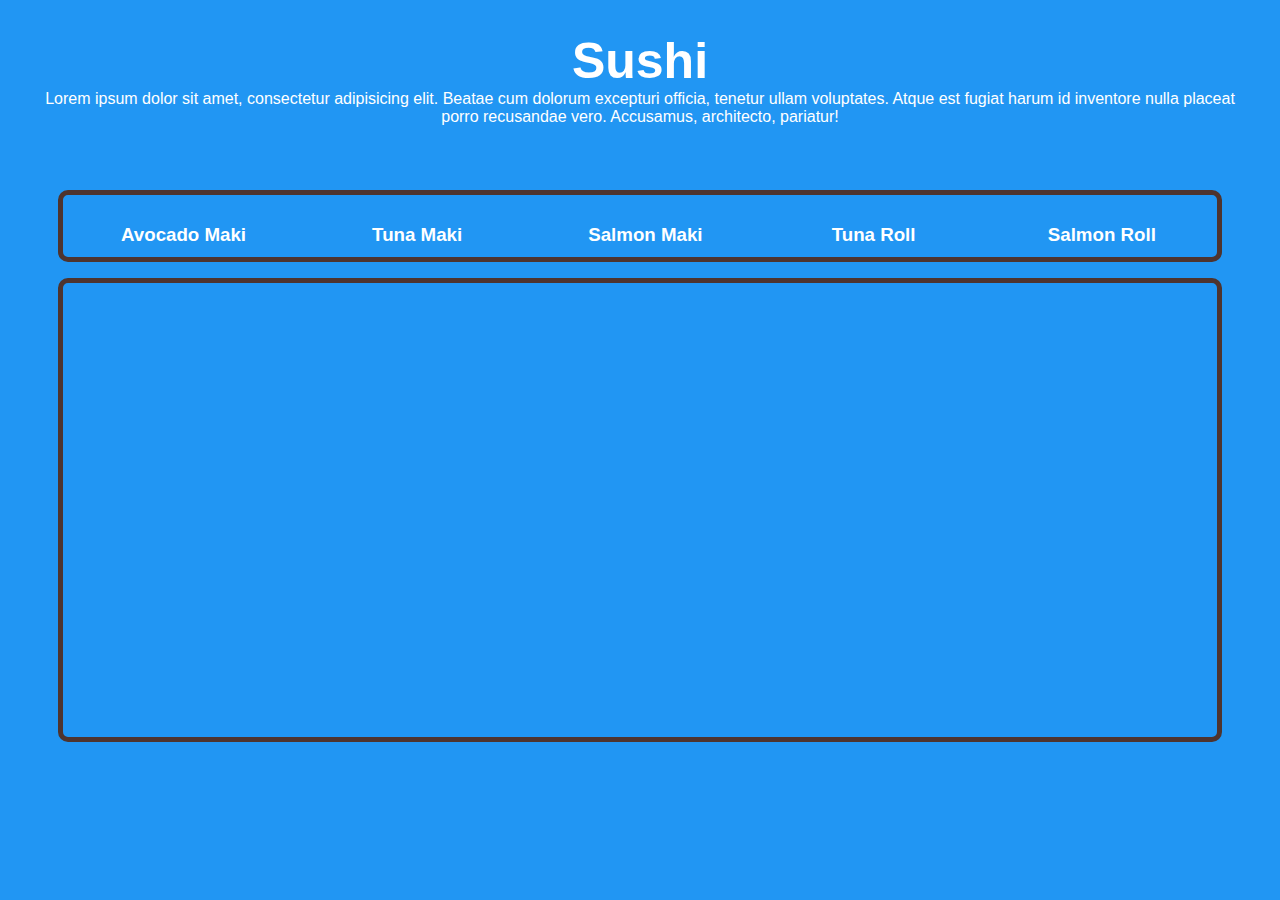
==== commit b079e84f: "Create new concept" ====
--- a/docs/index.html
+++ b/docs/index.html
@@ -11,82 +11,119 @@
 </head>
 <body>
 
-<section class="bg"></section>
-<section class="bg bg2"></section>
-<section class="bg bg3"></section>
-
-<main>
-
-    <header>
-        <h1>History Hub</h1>
-        <h2>CSSTTR 19-20</h2>
-    </header>
-    <input type="checkbox" id="first-card" name="first-card">
-
-    <section>
-        <ul>
-            <label for="first-card">
-                <li>
-                    <h3>Bebop Lives!</h3>
-                    <p>Celebrating the best of Dizzy Gillespie and Charlie Parker</p>
-                    <h5>January 26–27, 8pm</h5>
-                </li>
-            </label>
-
-            <li>
-                <h3>Jazz and Art</h3>
-                <p>The Jazz at Lincoln Center Orchestra with Wynton Marsalis & special guest Mark O'Connor</p>
-                <h5>February 22–24, 8pm</h5>
-            </li>
-            <li>
-                <h3>Dr. Michael White Quartet</h3>
-                <p>With clarinetist Dr. Michael White, banjo player Seva Venet, trumpeter Gregg Stafford, and bassist Vince Giordano</p>
-                <h5>March 13, 7:30pm</h5>
-            </li>
-            <li>
-                <h3>New York Youth Symphony: Dedicated to Diz</h3>
-                <p>with special guest Jon Faddis</p>
-                <h5>March 14, 8pm</h5>
-            </li>
-            <li>
-                <h3>Sinne Eeg</h3>
-                <p>With vocalist Sinne Eeg, pianist Jacob Christoffersen, drummer Clarence Penn, and bassist Johanes Weidenmueller</p>
-                <h5>March 15, 2:30pm</h5>
-            </li>
-            <li>
-                <h3>Late Night Session: Evan Sherman Entourage</h3>
-                <p>Tuesday-Saturday evenings, doors open at 11:15pm for Late Night Sessions.</p>
-                <h5>March 15, 11:15pm</h5>
-            </li>
-            <li>
-                <h3>An Evening with Audrey Shakir</h3>
-                <p>With vocalist Audrey Shakir, Musical Director/pianist Ted Howe, bassist Tom Kennedy, and drummer Matt Slocum</p>
-                <h5>March 16, 8pm</h5>
-            </li>
-            <li>
-                <h3>New York City Opera Concerts</h3>
-                <p>The New York City Opera Concert Series launches with the world premiere of David Hertzberg's "Sunday Morning".</p>
-                <h5>March 16, 9pm</h5>
-            </li>
-            <li>
-                <h3>Evan Sherman Big Band</h3>
-                <p>Tuesday-Saturday evenings, doors open at 11:15pm for Late Night Sessions featuring some of the most talented emerging artists in jazz.</p>
-                <h5>March 17–22, 11:15pm</h5>
-            </li>
-            <li>
-                <h3>Aaron Diehl: The Real Deal</h3>
-                <p>Pianist Aaron Diehl, known fondly as “The Real Diehl” in jazz circles, has been a Jazz at Lincoln Center favorite since he was named “Outstanding Soloist”.</p>
-                <h5>March 18, 7:30pm</h5>
-            </li>
-            <li>
-                <h3>Walter Blanding: Fantasy in Blue</h3>
-                <p>With saxophonist Walter Blanding, trumpeter Freddie Hendrix, pianist Emmet Cohen, bassist Yasushi Nakamura, and drummer Ulysses Owens, Jr.</p>
-                <h5>March 18, 8pm</h5>
-            </li>
-        </ul>
+<!-- Main content -->
+<section class="content">
+    <section class="header">
+        <h1>Sushi</h1>
+        <p>
+            Lorem ipsum dolor sit amet, consectetur adipisicing elit. Beatae cum dolorum excepturi officia, tenetur
+            ullam
+            voluptates. Atque est fugiat harum id inventore nulla placeat porro recusandae vero. Accusamus, architecto,
+            pariatur!
+        </p>
     </section>
 
-</main>
+    <section class="main">
+
+        <input type="radio" name="switch" id="state-1">
+        <label for="state-1">
+            <img class="menu-img" src="img/avocado_maki.png" alt="">
+            <h3 classs="menu-title">Avocado Maki</h3>
+        </label>
+
+        <input type="radio" name="switch" id="state-2">
+        <label for="state-2">
+            <img class="menu-img" src="img/tuna_maki.png" alt="">
+            <h3 class="menu-title">Tuna Maki</h3>
+        </label>
+
+        <input type="radio" name="switch" id="state-3">
+        <label for="state-3">
+            <img class="menu-img" src="img/salmon_maki.png" alt="">
+            <h3 class="menu-title">Salmon Maki</h3>
+        </label>
+
+        <input type="radio" name="switch" id="state-4">
+        <label for="state-4">
+            <img class="menu-img" src="img/tuna_fishegg.png" alt="">
+            <h3 class="menu-title">Tuna Roll</h3>
+        </label>
+
+        <input type="radio" name="switch" id="state-5">
+        <label for="state-5">
+            <img class="menu-img" src="img/salmon_fishegg.png" alt="">
+            <h3 class="menu-title">Salmon Roll</h3>
+        </label>
+
+        <div class="sushi-table"></div>
+
+
+        <div class="item-content">
+            <img class="item-img" src="img/avocado_maki.png" alt="">
+            <div class="item-text">
+                <h3 class="item-title">Avocado Maki</h3>
+                <p class="item-description">Lorem ipsum dolor sit amet, consectetur adipisicing elit. Deleniti illum placeat possimus quam, repellendus tempora vel. At deserunt ex magni modi molestiae molestias natus porro quo repellendus repudiandae? Laborum, magnam.</p>
+                <span class="item-price">€ 0,75</span>
+            </div>
+        </div>
+        <div class="item-content">
+            <img class="item-img" src="img/tuna_maki.png" alt="">
+            <div class="item-text">
+                <h3 class="item-title">Tuna Maki</h3>
+                <p class="item-description">Lorem ipsum dolor sit amet, consectetur adipisicing elit. Alias aliquid et facere libero nam pariatur perferendis perspiciatis quae quis repellendus! Aut dicta dolor eligendi labore magnam pariatur, quibusdam tempora ullam!</p>
+                <span class="item-price">€ 1,00</span>
+            </div>
+        </div>
+        <div class="item-content">
+            <img class="item-img" src="img/salmon_maki.png" alt="">
+            <div class="item-text">
+                <h3 class="item-title">Salmon Maki</h3>
+                <p class="item-description">Lorem ipsum dolor sit amet, consectetur adipisicing elit. Blanditiis eligendi eveniet ratione voluptates! Aliquam aliquid, animi doloremque dolorum eligendi facilis fuga fugiat maxime molestias, odio officiis quasi temporibus voluptates. Saepe!</p>
+                <span class="item-price">€ 1,00</span>
+            </div>
+        </div>
+        <div class="item-content">
+            <img class="item-img" src="img/tuna_fishegg.png" alt="">
+            <div class="item-text">
+                <h3 class="item-title">Tuna Roll</h3>
+                <p class="item-description">Lorem ipsum dolor sit amet, consectetur adipisicing elit. Accusantium alias amet, assumenda aut blanditiis dicta distinctio eligendi expedita fuga harum magnam officia perferendis quis quo, ratione rem repellendus, reprehenderit ut!</p>
+                <span class="item-price">€ 1,50</span>
+            </div>
+        </div>
+        <div class="item-content">
+            <img class="item-img" src="img/salmon_fishegg.png" alt="">
+            <div class="item-text">
+                <h3 class="item-title">Salmon Roll</h3>
+                <p class="item-description">Lorem ipsum dolor sit amet, consectetur adipisicing elit. Aperiam assumenda, at dolorem dolorum eius eos eum ex illum inventore labore libero natus non obcaecati perferendis quasi quisquam sed? Blanditiis, culpa!</p>
+                <span class="item-price">€ 1,50</span>
+            </div>
+        </div>
+
+        <div class="content-table"></div>
+
+
+    </section>
+
+
+    <!--    <a href="https://www.freepik.com/free-photos-vectors/food">Food vector created by freepik - www.freepik.com</a>-->
+    <!--    <a href="https://www.freepik.com/free-photos-vectors/background">Background vector created by aranjuezmedina - www.freepik.com</a>-->
+</section>
+
+<!-- Elements for background -->
+<section class="area">
+    <ul class="circles">
+        <li></li>
+        <li></li>
+        <li></li>
+        <li></li>
+        <li></li>
+        <li></li>
+        <li></li>
+        <li></li>
+        <li></li>
+        <li></li>
+    </ul>
+</section>
 
 </body>
 </html>
--- a/docs/css/styles.css
+++ b/docs/css/styles.css
@@ -1,265 +1,320 @@
-* {
-    box-sizing: border-box;
+@font-face {
+    font-family: 'HandDrawnShapes';
+    font-style: normal;
+    font-weight: normal;
+    src: url(font/HandDrawnShapes.woff);
 }
 
 :root {
     --white: #ffffff;
     --black: #000000;
-}
-
-.element-invisible {
-    position: absolute !important;
-    height: 1px;
-    width: 1px;
+    --dark-brown: #4e342e;
+    --blue: #2196f3;
+}
+
+* {
+    margin: 0px;
+    padding: 0px;
+}
+
+body {
+    font-family: 'HandDrawnShapes', sans-serif;
+    color: var(--white);
+}
+
+.content {
+    z-index: 3;
+    width: 100%;
+    height: 100vh;
+    position: absolute;
+}
+
+.content .header {
+    text-align: center;
+    padding: 2em;
+}
+
+.content .header h1 {
+    font-size: 50px;
+}
+
+.content .main {
+    padding: 2em;
+    display: grid;
+    grid-template-columns: repeat(5, auto);
+    grid-template-rows: repeat(2);
+    max-width: 1164px;
+    margin: auto;
+    row-gap: 1em;
+}
+
+.main [type=radio] {
+    display: none;
+}
+
+.main label {
+    text-align: center;
+    padding: 1em;
+    z-index: 5;
+}
+
+.main label:hover, label:hover ~ .menu-img {
+    /*background-color: rgba(255, 225, 255, 0.3);*/
+    border-radius: 10px;
+    cursor: pointer;
+    animation: bounce 0.7s infinite;
+}
+
+.item-content {
+    opacity: 0;
+}
+
+#state-1:checked ~ div:nth-of-type(2) {
+    opacity: 1;
+}
+
+#state-2:checked ~ div:nth-of-type(3) {
+    opacity: 1;
+}
+
+#state-3:checked ~ div:nth-of-type(4) {
+    opacity: 1;
+}
+
+#state-4:checked ~ div:nth-of-type(5) {
+    opacity: 1;
+}
+
+#state-5:checked ~ div:nth-of-type(6) {
+    opacity: 1;
+}
+
+.main label:nth-of-type(1) {
+    grid-column: 1;
+    grid-row: 1;
+}
+
+.main label:nth-of-type(2) {
+    grid-column: 2;
+    grid-row: 1;
+}
+
+.main label:nth-of-type(3) {
+    grid-column: 3;
+    grid-row: 1;
+}
+
+.main label:nth-of-type(4) {
+    grid-column: 4;
+    grid-row: 1;
+}
+
+.main label:nth-of-type(5) {
+    grid-column: 5;
+    grid-row: 1;
+}
+
+.menu-img {
+    width: 50px;
+    height: auto;
+    filter:drop-shadow(1px 1px 0 var(--white)) drop-shadow(-1px -1px 0 var(--white));
+}
+
+.menu-title {
+    display: block;
+}
+
+.sushi-table {
+    grid-column: 1 / 6;
+    grid-row: 1;
+    background-image: url("../img/wood.jpg");
+    border-radius: 10px;
+    border: 5px solid var(--dark-brown);
+    /*margin-top: 30px;*/
+}
+
+.content-table {
+    grid-column: 1 / 6;
+    grid-row: 2;
+    background-image: url("../img/wood.jpg");
+    border-radius: 10px;
+    border: 5px solid var(--dark-brown);
+}
+
+.item-content {
+    padding: 2em;
+    grid-column: 1 / 6;
+    grid-row: 2;
+    z-index: 5;
+    /*height: 50vh;*/
+    display: grid;
+    grid-template-columns: repeat(2, 1fr);
+    grid-template-rows: repeat(1);
+    grid-gap: 1em;
+}
+
+.item-img {
+    grid-column: 1 / 2;
+    grid-row: 1 / 4;
+    height: 400px;
+    width: auto;
+    margin: auto;
+    filter:drop-shadow(3px 3px 0 var(--white)) drop-shadow(-3px -3px 0 var(--white));
+}
+
+.item-text {
+    grid-column: 2 / 3;
+    grid-row: 1;
+}
+
+.item-title {
+    font-size: 3em;
+}
+
+.item-description {
+    font-size: 1.5em;
+    font-weight: lighter;
+}
+
+.item-price {
+    font-size: 3em;
+    margin-top: 1em;
+}
+
+/* Animated background */
+.area {
+    background: var(--blue);
+    width: 100%;
+    height: 100vh;
+}
+
+.circles {
+    position: absolute;
+    top: 0;
+    left: 0;
+    width: 100%;
+    height: 100%;
     overflow: hidden;
-    clip: rect(1px 1px 1px 1px);
-}
-
-body {
-    font-size: 1.5rem;
-    width: 90%;
-    margin: 3vh auto;
-    font-family: monospace;
-    color: var(--white);
-}
-
-header {
-    text-align: center;
-    margin-bottom: 2rem;
-    text-transform: uppercase;
-    line-height: 1.1em;
-}
-
-ul {
-    padding: 0;
-    margin: 0;
-}
-
-li {
-    list-style-type: none;
-    padding: 10px;
-    border-radius: 4px;
-    background: rgba(0, 0, 0, 0.4);
-    line-height: 1.2;
-}
-
-h3 {
-    margin: 0;
-    font-size: 0.7em;
-}
-
-h4 {
-    margin: 0;
-    font-size: 0.7em;
-    padding: 2px;
-}
-
-h5 {
-    margin: 0;
-    font-size: 0.6em;
-}
-
-p {
-    margin: 0;
-    font-size: 0.6em;
-}
-
-ul {
-    display: grid;
-    grid-template-rows: repeat(8, auto);
-    grid-template-columns: repeat(6, 1fr);
-}
-
-li:nth-child(1) {
-    grid-row: 1;
-    grid-column: 3;
-    animation: pulse 2s infinite, float 1.8s infinite linear;
-}
-
-li:nth-child(2) {
-    grid-row: 2;
-    grid-column: 1;
-    animation: pulse .5s infinite;
-}
-
-li:nth-child(3) {
-    grid-row: 2;
-    grid-column: 6;
-    animation: float-horizontal-left 4s infinite;
-}
-
-li:nth-child(4) {
-    grid-row: 3;
-    grid-column: 3;
-    offset-path: path("m190.5,166.05c0,1 -0.30656,2.4588 1,3c0.92387,0.38269 0.29289,0.29289 1,1c0.70711,0.70711 2,0 3,0c1,0 1,0 2,0c1,0 2.29289,-0.29289 3,-1c0.70711,-0.70711 1.4588,-0.69344 2,-2c0.38269,-0.92387 1.4588,-0.69344 2,-2c0.38269,-0.92387 -0.30745,-1.186 1,-3c0.8269,-1.14726 0.77025,-1.02675 1,-2c0.51375,-2.17625 2,-3 2,-3c0,-2 0,-3 0,-4c0,-1 0,-2 0,-3c0,-1 1,-1 1,-1c1,-1 2.4588,-0.69344 3,-2c0.38269,-0.92387 0.82375,-1.48625 3,-2c0.97325,-0.22975 1,0 2,0c1,0 3,0 3,0c2,0 3,0 4,0c0,0 1.38687,0.9176 4,2c0.92387,0.38269 2,2 3,2c1,0 1,1 2,2c1,1 2.1731,1.85274 3,3c1.30745,1.814 3.4588,2.69344 4,4c0.38269,0.92387 1,2 2,2c1,0 2,0 3,0c2,0 3,0 4,0c2,0 3,0 5,0c2,0 4,-1 6,-1c1,0 2,0 4,0c0,0 0.29291,0.29289 1,1c0.70709,0.70711 2,0 3,1c0,0 1.59399,1.513 4,3c2.69,1.66251 6.69345,4.4588 8,5c0.92389,0.38269 2,1 2,2c0,1 0,2 0,2c-1,1 -1,2 -2,2c0,0 0.30655,1.4588 -1,2c-0.92389,0.38269 -2.4588,0.69344 -3,2c-0.38269,0.92387 -0.07611,1.61731 -1,2c-1.30655,0.5412 -1.29291,1.29289 -2,2c-0.70709,0.70711 0,2 0,3c0,1 0,2 0,3c0,0 1,2 3,4c2,2 3.4588,1.69344 4,3c0.38269,0.92387 -0.9021,1.82443 1,3c0.85065,0.52573 1,2 1,2c0,1 0,3 0,4c0,2 0,3 0,4c0,3 0,4 0,5c0,1 0,2 0,3c0,1 -1.4588,0.69344 -2,2c-0.38269,0.92387 0.30655,1.4588 -1,2c-0.92389,0.38269 -2.29291,0.29289 -3,1c-0.70709,0.70711 -2.69345,1.4588 -4,2c-0.92389,0.38269 -1.82376,0.48625 -4,1c-0.97324,0.22975 -3,0 -4,0c-1,0 -2.69345,0.4588 -4,1c-1.84775,0.76537 -3.4588,-0.30656 -4,1c-0.38269,0.92387 0,1 -1,2c0,0 0,1 0,2c0,2 0,2 0,3c0,1 -1,3 -1,3c0,1 0,3 0,4c0,1 -1.4588,1.69344 -2,3c-0.76537,1.84776 0,2 -2,4c-1,1 -1.61731,2.07613 -2,3c-0.5412,1.30656 -2.82443,1.09789 -4,3c-0.52573,0.85065 -2.07613,1.61729 -3,1.99998c-1.30656,0.5412 -2.82375,1.48627 -5,2c-0.97325,0.22977 -3,1 -4,1c0,0 -1,0 -2,0c-2,0 -3,0 -4,0c-1,0 -2,0 -2,0c0,-1 -1,-2 -1,-2c-2,0 -2.14935,-1.47426 -3,-1.99998c-1.90211,-1.17557 -2.41885,-3.41885 -4,-5c-3.16228,-3.16228 -4,-2 -5,-3c-1,-1 -2,-2 -3,-2c-1,0 -3,0 -4,0c-1,0 -4,0 -6,0c-3,0 -6.22836,0.14806 -9,-1c-1.30656,-0.5412 -4.87856,-2.49345 -8,-3c-2.96126,-0.48055 -6.19891,0.46764 -9,-1c-4.42889,-2.32053 -6.88855,-3.19409 -12,-6c-1.96014,-1.07602 -3.29289,-1.29289 -4,-2c-0.70711,-0.70711 -1,-2 -1,-3c0,0 -0.38269,-2.07613 0,-3c0.5412,-1.30656 0.29289,-1.29289 1,-2c1.41422,-1.41422 2,-2 4,-3c0,0 1,0 2,0c1,0 1.82375,-0.48625 4,-1c0.97325,-0.22975 2.02675,0.22975 3,0c2.17625,-0.51375 2.4588,-1.69344 3,-3c0.38269,-0.92387 0.22975,-3.02675 0,-4c-0.51375,-2.17625 -2.9176,-4.38687 -4,-7c-0.38269,-0.92387 -2,-4 -3,-5c-1,-1 -1.4588,-1.69344 -2,-3c-0.38269,-0.92387 -0.29289,-1.29289 -1,-2c-0.70711,-0.70711 -1,-1 -1,-2c0,-1 0,-2 0,-5c0,-1 1,-2 3,-3c0,0 1,0 2,0c2,0 4,0 6,0c2,0 4,0 4,0c0,-1 1.4588,-1.69344 2,-3c0.38269,-0.92387 0.29289,-1.29289 1,-2c0.70711,-0.70711 1,-2 1,-3c0,-1 -0.38269,-2.07613 0,-3c0.5412,-1.30656 1.4588,-1.69344 2,-3c0.38269,-0.92387 1.29289,-1.29289 2,-2c0.70711,-0.70711 0,-1 0,-1c0,-1 1,-1 2,-1c1,0 2,0 2,0c1,1 2,1 2,1c1,0 2,0 2,0c1,0 2,0 3,0c1,0 1,0 2,0l1,0l2,-1");
-    animation: move 10s linear infinite;
-    offset-rotate: 0deg;
-}
-
-li:nth-child(5) {
-    grid-row: 3;
-    grid-column: 5;
-    animation: float-vertical-down 2s infinite ease-in-out;
-}
-
-li:nth-child(6) {
-    grid-row: 4;
-    grid-column: 1;
-    animation: float-vertical-down 4s infinite ease-in-out;
-}
-
-li:nth-child(7) {
-    grid-row: 5;
-    grid-column: 4;
-    offset-path: path("M286.2 182.1l-.2.5-.2.5-.2.5-.3.5-.3.5-.3.5-.4.5-.4.5-.4.5-.5.4-.5.4-.5.4-.6.4-.6.4-.6.4-.7.4-.7.4-.7.3-.7.3-.8.3-.8.3-.8.3-.9.3-.9.3-.9.2-1 .2-1 .2-1 .2-1 .2-1.1.2-1.1.1-1.1.1-1.1.1-1.2.1-1.2.1-1.2.1h-8l-1.4-.1-1.4-.1-1.4-.1-1.5-.1-1.5-.1-1.5-.1-1.5-.2-1.6-.2-1.6-.2-1.6-.2-1.6-.2-1.6-.3-1.6-.3-1.7-.3-1.7-.3-1.7-.3-1.7-.4-1.7-.4-1.7-.4-1.8-.4-1.8-.4-1.8-.4-1.8-.5-1.8-.5-1.8-.5-1.8-.5-1.9-.5-1.9-.6-1.9-.6-1.9-.6-1.9-.6-1.9-.6-1.9-.6-1.9-.7-1.9-.7-1.9-.7-1.9-.7-2-.7-2-.8-2-.8-2-.8-2-.8-2-.8-2-.8-2-.9-2-.9-2-.9-2-.9-2-.9-2-.9-2-.9-2-1-2-1-2-1-2-1-2-1-2-1-2-1-2-1.1-2-1.1-2-1.1-1.9-1.1-1.9-1.1-1.9-1.1-1.9-1.1-1.9-1.1-1.9-1.2-1.9-1.2-1.9-1.2-1.9-1.2-1.9-1.2-1.9-1.2-1.8-1.2-1.8-1.2-1.8-1.2-1.8-1.2-1.8-1.3-1.8-1.3-1.8-1.3-1.8-1.3-1.7-1.3-1.7-1.3-1.7-1.3-1.7-1.3L97 128l-1.7-1.3-1.6-1.3-1.6-1.3-1.6-1.3-1.6-1.3-1.6-1.3-1.6-1.3-1.5-1.3-1.5-1.3-1.5-1.3-1.5-1.3-1.5-1.3-1.4-1.3-1.4-1.3-1.4-1.3-1.4-1.3-1.3-1.3-1.3-1.3-1.3-1.3-1.3-1.3-1.3-1.3-1.2-1.3-1.2-1.3-.7-1.9-1.2-1.3-1.1-1.3-1.1-1.3-1.1-1.3-1.1-1.3-1-1.3-1-1.3-1-1.3-1-1.3-.9-1.3-.9-1.2-.9-1.2-.9-1.2-.8-1.1-.8-1.2-.8-1.2-.8-1.2-.6-1.2-.7-1.2-.7-1.1-.6-1.1-.6-1.1-.6-1.2-.6-1-.5-1.1-.5-1.1-.5-1.1-.4-1-.4-1-.4-1-.4-1-.3-1-.3-1-.3-.9-.3-.9-.2-.9-.2-.9-.2-.9-.1-.8-.2-.8v-.8l-.1-.8V47.1l.1-.7.1-.7.1-.6.2-.6.2-.6.2-.6.2-.5.3-.5.3-.5.3-.5.3-.5.4-.4.4-.4.4-.4.4-.4.5-.3.5-.3.5-.3.5-.3.6-.2.6-.2.6-.2.6-.2.6-.1.7-.1.7-.1H50.1l.8.1.8.1.8.1.8.1.9.2.9.2.9.2.9.3.9.3 1 .3 1 .3 1 .4 1 .4 1 .4 1 .4 1.1.5 1.1.5 1.1.5 1.1.6 1.1.6 1.1.6 1.1.6 1.1.7 1.2.7 1.2.7 1.2.8 1.2.8 1.2.8 1.2.8 1.2.9 1.2.9 1.2.9 1.3.9 1.3 1 1.3 1 1.3 1 1.3 1 1.3 1.1 1.3 1.1 1.3 1.1 1.3 1.1 1.3 1.2 1.3 1.2 1.3 1.2 1.3 1.2 1.3 1.3 1.3 1.3 1.3 1.3 1.3 1.3 1.3 1.3 1.3 1.4 1.3 1.4 1.3 1.4 1.3 1.4 1.3 1.5 1.3 1.5 1.3 1.5 1.3 1.5 1.3 1.5 1.3 1.6 1.3 1.6 1.3 1.6 1.3 1.6 1.3 1.6 1.3 1.6 1.3 1.7 1.3 1.7 1.3 1.7 1.3 1.7 1.3 1.7 1.3 1.7 1.3 1.8 1.3 1.8 1.3 1.8 1.3 1.8 1.2 1.8 1.2 1.8 1.2 1.8 1.2 1.8 1.2 1.9 1.2 1.9 1.2 1.9 1.2 1.9 1.2 1.9 1.2 1.9 1.1 1.9 1.1 1.9 1.1 1.9 1.1 1.9 1.1 1.9 1.1 2 1.1 2 1.1 2 1 2 1 2 1 2 1 2 1 2 1 2 1 2 .9 2 .9 2 .9 2 .9 2 .9 2 .9 2 .9 2 .8 2 .8 2 .8 2 .8 2 .8 2 .8 2 .7 2 .7 1.9.7 1.9.7 1.9.7 1.9.6 1.9.6 1.9.6 1.9.6 1.9.6 1.9.6 1.9.5 1.9.5 1.8.5 1.8.5 1.8.5 1.8.4 1.8.4 1.8.4 1.8.4 1.7.4 1.7.4 1.7.3 1.7.3 1.7.3 1.7.3 1.6.3 1.6.2 1.6.2 1.6.2 1.6.2 1.6.2 1.5.1 1.5.1 1.5.1 1.5.1 1.4.1 1.4.1 1.4V260.9l-.1 1.2-.1 1.2-.1 1.2-.1 1.1-.1 1.1-.1 1.1-.2 1.1-.2 1-.2 1-.2 1-.2 1-.2.9-.3.9-.3.9-.3.8-.3.8-.3.8-.3.7-.3.7-.4.7-.4.7-.4.6-.4.6-.4.6-.4.5-.4.5-.4.5-.5.4-.5.4-.5.4-.5.3-.5.3-.5.3-.5.2-.5.2-.5.2-.5.1-.6.1-.6.1H178.2l-.6-.1-.6-.1-.6-.1-.6-.2-.6-.2-.6-.2-.6-.3-.6-.3-.6-.3-.6-.4-.6-.4-.7-.4-.7-.5-.7-.5-.7-.5-.7-.6-.7-.6-.7-.6-.7-.7-.7-.7-.7-.7-.7-.8-.7-.8-.7-.8-.7-.9-.7-.9-.7-.9-.7-1-.7-1-.7-1-.7-1.1-.7-1.1-.7-1.1-.7-1.2-.7-1.2-.7-1.2-.6-1.2-.6-1.3-.6-1.3-.6-1.3-.6-1.4-.6-1.4-.6-1.4-.6-1.4-.6-1.5-.6-1.5-.6-1.5-.6-1.5-.6-1.6-.6-1.6-.6-1.6-.6-1.6-.6-1.7-.5-1.7-.5-1.7-.5-1.7-.5-1.8-.5-1.8-.5-1.8-.5-1.8-.5-1.8-.5-1.9-.5-1.9-.5-1.9-.4-1.9-.4-1.9-.4-1.9-.4-2-.4-2-.4-2-.4-2-.4-2-.4-2-.3-2.1-.3-2.1-.3-2.1-.3-2.1-.3-2.1-.3-2.1-.3-2.1-.3-2.1-.2-2.1-.2-2.2-.2-2.2-.2-2.2-.2-2.2-.2-2.2-.2-2.2-.1-2.2-.1-2.2-.1-2.2-.1-2.2-.1-2.2-.1-2.2-.1-2.2V136.3l.1-2.2.1-2.2.1-2.2.1-2.2.1-2.2.1-2.2.1-2.2.2-2.2.2-2.2.2-2.2.2-2.2.2-2.2.2-2.2.2-2.1.3-2.1.3-2.1.3-2.1.3-2.1.3-2.1.3-2.1.3-2.1.3-2.1.4-2 .4-2 .4-2 .4-2 .4-2 .4-2 .4-1.9.4-1.9.4-1.9.5-1.9.5-1.9.5-1.9.5-1.8.5-1.8.5-1.8.5-1.8.5-1.8.5-1.7.5-1.7.5-1.7.6-1.7.6-1.6.6-1.6.6-1.6.6-1.6.6-1.5.6-1.5.6-1.5.6-1.5.6-1.4.6-1.4.6-1.4.6-1.4.6-1.3.6-1.3.6-1.3.6-1.2.7-1.2.7-1.2.7-1.2.7-1.1.7-1.1.7-1.1.7-1 .7-1 .7-1 .7-.9.7-.9.7-.9.7-.8.7-.8.7-.8.7-.7.7-.7.7-.7.7-.6.7-.6.7-.6.7-.5.7-.5.7-.5.7-.4.6-.4.6-.4.6-.3.6-.3.6-.3.6-.2.6-.2.6-.2.6-.1.6-.1.6-.1H180l.6.1.6.1.5.1.5.2.5.2.5.2.5.3.5.3.5.3.5.4.5.4.5.4.4.5.4.5.4.5.4.6.4.6.4.6.4.7.4.7.3.7.3.7.3.8.3.8.3.8.3.9.3.9.2.9.2 1 .2 1 .2 1 .2 1 .2 1.1.1 1.1.1 1.1.1 1.1.1 1.2.1 1.2.1 1.2v8l-.1 1.4-.1 1.4-.1 1.4-.1 1.5-.1 1.5-.1 1.5-.2 1.5-.2 1.6-.2 1.6-.2 1.6-.2 1.6-.3 1.6-.3 1.6-.3 1.7-.3 1.7-.3 1.7-.4 1.7-.4 1.7-.4 1.7-.4 1.8-.4 1.8-.4 1.8-.5 1.8-.5 1.8-.5 1.8-.5 1.8-.5 1.9-.6 1.9-.6 1.9-.6 1.9-.6 1.9-.6 1.9-.6 1.9-.7 1.9-.7 1.9-.7 1.9-.7 1.9-.7 2-.8 2-.8 2-.8 2-.8 2-.8 2-.8 2-.9 2-.9 2-.9 2-.9 2-.9 2-.9 2-.9 2-1 2-1 2-1 2-1 2-1 2-1 2-1 2-1.1 2-1.1 2-1.1 2-1.1 1.9-1.1 1.9-1.1 1.9-1.1 1.9-1.1 1.9-1.2 1.9-1.2 1.9-1.2 1.9-1.2 1.9-1.2 1.9-1.2 1.9-1.2 1.8-1.2 1.8-1.2 1.8-1.2 1.8-1.3 1.8-1.3 1.8-1.3 1.8-1.3 1.8-1.3 1.7-1.3 1.7-1.3 1.7-1.3 1.7-1.3 1.7-1.3 1.7-1.3 1.6-1.3 1.6-1.3 1.6-1.3 1.6-1.3 1.6-1.3 1.6-1.3 1.5-1.3 1.5-1.3 1.5-1.3 1.5-1.3 1.5-1.3 1.4-1.3 1.4-1.3 1.4-1.3 1.4-1.3 1.3-1.3 1.3-1.3 1.3-1.3 1.3-1.3 1.3-1.3 1.2-1.3 1.2-1.3 1.2-1.3 1.2-1.3 1.1-1.3 1.1-1.3 1.1-1.3 1.1-1.3 1-1.3 1-1.3 1-1.3 1-1.3.9-1.2.9-1.2.9-1.2.9-1.2.8-1.2.8-1.2.8-1.2.8-1.2.7-1.2.7-1.1.7-1.1.6-1.1.6-1.1.6-1.1.6-1.1.5-1.1.5-1.1.5-1 .4-1 .4-1 .4-1 .4-1 .3-1 .3-.9.3-.9.3-.9.2-.9.2-.9.2-.8.1-.8.1-.8.1-.8.1H47.2l-.7-.1-.7-.1-.6-.1-.6-.2-.6-.2-.6-.2-.6-.2-.5-.3-.5-.3-.5-.3-.5-.3-.4-.4-.4-.4-.4-.4-.4-.4-.3-.5-.3-.5-.3-.5-.3-.5-.2-.5-.2-.6-.2-.6-.2-.6-.1-.6-.1-.7-.1-.7V240.2l.1-.8.1-.8.1-.8.1-.8.2-.9.2-.9.2-.9.3-.9.3-.9.3-1 .3-1 .4-1 .4-1 .4-1 .4-1 .5-1.1.5-1.1.5-1.1.6-1.1.6-1.1.6-1.1.6-1.1.7-1.1.7-1.2.7-1.2.8-1.2.8-1.2.8-1.2.8-1.2.9-1.2.9-1.2.9-1.2.9-1.3 1-1.3 1-1.3 1-1.3 1-1.3 1.1-1.3 1.1-1.3 1.1-1.3 1.1-1.3 1.2-1.3 1.2-1.3 1.2-1.3 1.2-1.3 1.3-1.3 1.3-1.3 1.3-1.3 1.3-1.3 1.3-1.3 1.4-1.3 1.4-1.3 1.4-1.3 1.4-1.3 1.5-1.3 1.5-1.3 1.5-1.3 1.5-1.3 1.5-1.3 1.6-1.3 1.6-1.3 1.6-1.3 1.6-1.3 1.6-1.3 1.6-1.3 1.7-1.3 1.7-1.3 1.7-1.3 1.7-1.3 1.7-1.3 1.7-1.3 1.8-1.3 1.8-1.3 1.8-1.3 1.8-1.3 1.8-1.2 1.8-1.2 1.8-1.2 1.8-1.2 1.9-1.2 1.9-1.2 1.9-1.2 1.9-1.2 1.9-1.2 1.9-1.2 1.9-1.1 1.9-1.1 1.9-1.1 1.9-1.1 1.9-1.1 2-1.1 2-1.1 2-1.1 2-1 2-1 2-1 2-1 2-1 2-1 2-1 2-.9 2-.9 2-.9 2-.9 2-.9 2-.9 2-.9 2-.8 2-.8 2-.8 2-.8 2-.8 2-.8 2-.7 1.9-.7 1.9-.7 1.9-.7 1.9-.7 1.9-.6 1.9-.6 1.9-.6 1.9-.6 1.9-.6 1.9-.6 1.9-.5 1.8-.5 1.8-.5 1.8-.5 1.8-.5 1.8-.4 1.8-.4 1.8-.4 1.7-.4 1.7-.4 1.7-.4 1.7-.3 1.7-.3 1.7-.3 1.6-.3 1.6-.3 1.6-.2 1.6-.2 1.6-.2 1.6-.2 1.5-.2 1.5-.1 1.5-.1 1.5-.1 1.4-.1 1.4-.1 1.4-.1H260.9l1.2.1 1.2.1 1.2.1 1.1.1 1.1.1 1.1.1 1.1.2 1 .2 1 .2 1 .2 1 .2.9.2.9.3.9.3.8.3.8.3.8.3.7.3.7.3.7.4.7.4.6.4.6.4.6.4.5.4.5.4.5.4.4.5.4.5.4.5.3.5.3.5.3.5.2.5.2.5.2.5.1.5.1.6.1.6V112.1l-.1.6-.1.6-.1.6-.2.6-.2.6-.2.6-.3.6-.3.6-.3.6-.4.6-.4.6-.4.7-.5.7-.5.7-.5.7-.6.7-.6.7-.6.7-.7.7-.7.7-.7.7-.8.7-.8.7-.8.7-.9.7-.9.7-.9.7-1 .7-1 .7-1 .7-1.1.7-1.1.7-1.1.7-1.2.7-1.2.7-1.2.7-1.2.6-1.3.6-1.3.6-1.3.6-1.4.6-1.4.6-1.4.6-1.4.6-1.5.6-1.5.6-1.5.6-1.5.6-1.6.6-1.6.6-1.6.6-1.6.6-1.7.6-1.7.5-1.7.5-1.7.5-1.8.5-1.8.5-1.8.5-1.8.5-1.8.5-1.9.5-1.9.5-1.9.5-1.9.4-1.9.4-1.9.4-2 .4-2 .4-2 .4-2 .4-2 .4-2 .4-2.1.3-2.1.3-2.1.3-2.1.3-2.1.3-2.1.3-2.1.3-2.1.3-2.1.2-2.2.2-2.2.2-2.2.2-2.2.2-2.2.2-2.2.2-2.2.1-2.2.1-2.2.1-2.2.1-2.2.1-2.2.1-2.2.1H136.3l-2.2-.1-2.2-.1-2.2-.1-2.2-.1-2.2-.1-2.2-.1-2.2-.1-2.2-.2-2.2-.2-2.2-.2-2.2-.2-2.2-.2-2.2-.2-2.1-.2-2.1-.3-3.5-3.6-2.1-.3-2.1-.3-2.1-.3-2.1-.3-2.1-.3-2.1-.3-2-.4-2-.4-2-.4-2-.4-2-.4-2-.4-1.9-.4-1.9-.4-1.9-.4-1.9-.5-1.9-.5-1.9-.5-1.8-.5-1.8-.5-1.8-.5-1.8-.5-1.8-.5-1.7-.5-1.7-.5-1.7-.5-1.7-.6-1.6-.6-1.6-.6-1.6-.6-1.6-.6-1.5-.6-1.5-.6-1.5-.6-1.5-.6-1.4-.6-1.4-.6-1.4-.6-1.4-.6-1.3-.6-1.3-.6-1.3-.6-1.2-.6-1.2-.7-1.2-.7-1.2-.7-1.1-.7-1.1-.7-1.1-.7-1-.7-1-.7-1-.7-.9-.7-.9-.7-.9-.7-.8-.7-.8-.7-.8-.7-.7-.7-.7-.7-.7-.7-.6-.7-.6-.7-.6-.7-.5-.7-.5-.7-.5-.7-.4-.7-.4-.6-.4-.6-.3-.6-.3-.6-.3-.6-.2-.6-.2-.6-.2-.6-.1-.6-.1-.6-.1-.6V107l.1-.6.1-.6.1-.5.2-.5.2-.5.2-.5.3-.5.3-.5.3-.5.4-.5.4-.5.4-.5.5-.4.5-.4.5-.4.6-.4.6-.4.3.2.7-.4.6-.3.7-.3.7-.3.8-.3.8-.3.8-.3.9-.3.9-.3.9-.2 1-.2 1-.2 1-.2 1-.2 1.1-.2 1.1-.1 1.1-.1 1.1-.1 1.2-.1 1.2-.1 1.2-.1h8l1.4.1 1.4.1 1.4.1 1.5.1 1.5.1 1.5.1 1.5.2 1.6.2 1.6.2 1.6.2 1.6.2 1.6.3 1.6.3 1.7.3 1.7.3 1.7.3 1.7.4 1.7.4 1.7.4 1.8.4 1.8.4 1.8.4 1.8.5 1.8.5 1.8.5 1.8.5 1.9.5 1.9.6 1.9.6 1.9.6 1.9.6 1.9.6 1.9.6 1.9.7 1.9.7 1.9.7 1.9.7 2 .7 2 .8 2 .8 2 .8 2 .8 2 .8 2 .8 2 .9 2 .9 2 .9 2 .9 2 .9 2 .9 2 .9 2 1 2 1 2 1 2 1 2 1 2 1 2 1 2 1.1 2 1.1 2 1.1 1.9 1.1 1.9 1.1 1.9 1.1 1.9 1.1 1.9 1.1 1.9 1.2 1.9 1.2 1.9 1.2 1.9 1.2 1.9 1.2 1.9 1.2 1.8 1.2 1.8 1.2 1.8 1.2 1.8 1.2 1.8 1.3 1.8 1.3 1.8 1.3 1.8 1.3 1.7 1.3 1.7 1.3 1.7 1.3 1.7 1.3 1.7 1.3 1.7 1.3 1.6 1.3 1.6 1.3 1.6 1.3 1.6 1.3 1.6 1.3 1.6 1.3 1.5 1.3 1.5 1.3 1.5 1.3 1.5 1.3 1.5 1.3 1.4 1.3 1.4 1.3 1.4 1.3 1.4 1.3 1.3 1.3 1.3 1.3 1.3 1.3 1.3 1.3 1.3 1.3 1.2 1.3 1.2 1.3 1.2 1.3 1.2 1.3 1.1 1.3 1.1 1.3 1.1 1.3 1.1 1.3 1 1.3 1 1.3 1 1.3 1 1.3.9 1.3.9 1.2.9 1.2.9 1.2.8 1.2.8 1.2.8 1.2.8 1.2.7 1.2.7 1.2.7 1.1.6 1.1.6 1.1.6 1.1.6 1.1.5 1.1.5 1.1.5 1.1.4 1 .4 1 .4 1 .4 1 .3 1 .3 1 .3.9.3.9.2.9.2.9.2.9.1.8.1.8.1.8.1.8V240.5l-.1.7-.1.7-.1.6-.2.6-.2.6-.2.6-.2.5-.3.5-.3.5-.3.5-.3.5-.4.4-.4.4-.4.4-.4.4-.5.3-.5.3-.5.3-.5.3-.5.2-.6.2-.6.2-.6.2-.6.1-.7.1-.7.1H238.4l-.8-.1-.8-.1-.8-.1-.8-.1-.9-.2-.9-.2-.9-.2-.9-.3-.9-.3-1-.3-1-.3-1-.4-1-.4-1-.4-1-.4-1.1-.5-1.1-.5-1.1-.5-1.1-.6-1.1-.6-1.1-.6-1.1-.6-1.1-.7-1.2-.7-1.2-.7-1.2-.8-1.2-.8-1.2-.8-1.2-.8-1.2-.9-1.2-.9-1.2-.9-1.3-.9-1.3-1-1.3-1-1.3-1-1.3-1-1.3-1.1-1.3-1.1-1.3-1.1-1.3-1.1-1.3-1.2-1.3-1.2-1.3-1.2-1.3-1.2-1.3-1.3-1.3-1.3-1.3-1.3-1.3-1.3-1.3-1.3-1.3-1.4-1.3-1.4-1.3-1.4-1.3-1.4-1.3-1.5-1.3-1.5-1.3-1.5-1.3-1.5-1.3-1.5-1.3-1.6-1.3-1.6-1.3-1.6-1.3-1.6-1.3-1.6-1.3-1.6-1.3-1.7-1.3-1.7-1.3-1.7-1.3-1.7-1.3-1.7-1.3-1.7-1.3-1.8-1.3-1.8-1.3-1.8-1.3-1.8-1.2-1.8-1.2-1.8-1.2-1.8-1.2-1.8-1.2-1.9-1.2-1.9-1.2-1.9-1.2-1.9-1.2-1.9-1.2-1.9-1.1-1.9-1.1-1.9-1.1-1.9-1.1-1.9-1.1-1.9-1.1-2-1.1-2-1.1-2-1-2-1-2-1-2-1-2-1-2-1-2-1-2-.9-2-.9-2-.9-2-.9-2-.9-2-.9-2-.9-2-.8-2-.8-2-.8-2-.8-2-.8-2-.8-2-.7-2-.7-1.9-.7-1.9-.7-1.9-.7-1.9-.6-1.9-.6-1.9-.6-1.9-.6-1.9-.6-1.9-.6-1.9-.5-1.9-.5-1.8-.5-1.8-.5-1.8-1.4-.9-.4-1.8-.4-1.8-.4-1.8-.4-1.7-.4-1.7-.4-1.7-.3-1.7-.3-1.8-.3-1.7-.3-1.6-.3-1.6-.2-1.6-.2-1.6-.2-1.6-.2-1.6-.2-1.5-.1-1.5-.1-1.5-.1-1.5-.1-1.4-.1-1.4-.1-1.4V27.5l.1-1.2.1-1.2.1-1.2.1-1.1.1-1.1.1-1.1.2-1.1.2-1 .2-1 .2-1 .2-1 .2-.9.3-.9.3-.9.3-.8.3-.8.3-.8.3-.7.3-.7.4-.7.4-.6.4-.6.4-.6.4-.6.4-.5.4-.5.4-.5.5-.4.5-.4.5-.4.5-.3.5-.3.5-.3.5-.2.5-.2.5-.2.5-.1.6-.1.6-.1H109.4l.6.1.6.1.6.1.6.2.6.2.6.2.6.3.6.3.6.3.6.4.6.4.7.4.7.5.7.5.7.5.7.6.7.6.7.6.7.7.7.7.7.7.7.8.7.8.7.8.7.9.7.9.7.9.7 1 .7 1 .7 1 .7 1.1.7 1.1.7 1.1.7 1.2.7 1.2.7 1.2.6 1.2.6 1.3.6 1.3.6 1.3.6 1.4.6 1.4.6 1.4.6 1.4.6 1.5.6 1.5.6 1.5.6 1.5.6 1.6.6 1.6.6 1.6.6 1.6.6 1.7.5 1.7.5 1.7.5 1.7.5 1.8.5 1.8.5 1.8.5 1.8.5 1.8.5 1.9.5 1.9.5 1.9.4 1.9.4 1.9.4 1.9.4 2 .4 2 .4 2 .4 2 .4 2 .4 2 .3 2.1.3 2.1.3 2.1.3 2.1.3 2.1.3 2.1.3 2.1.3 2.1.2 2.1.2 2.2.2 2.2.2 2.2.2 2.2.2 2.2.2 2.2.1 2.2.1 2.2.1 2.2.1 2.2.1 2.2.1 2.2.1 2.2V152.2l-.1 2.2-.1 2.2-.1 2.2-.1 2.2-.1 2.2-.1 2.2-.1 2.2-.2 2.2-.2 2.2-.2 2.2-.2 2.2-.2 2.2-.2 2.2-.2 2.1-.3 2.1-.3 2.1-.3 2.1-.3 2.1-.3 2.1-.3 2.1-.3 2.1-.3 2.1-.4 2-.4 2-.4 2-.4 2-.4 2-.4 2-.4 1.9-.4 1.9-.4 1.9-.5 1.9-.5 1.9-.5 1.9-.5 1.8-.5 1.8-.5 1.8-.5 1.8-.5 1.8-.5 1.7-.5 1.7-.5 1.7-.6 1.7-.6 1.6-.6 1.6-.6 1.6-.6 1.6-.6 1.5-.6 1.5-.6 1.5-.6 1.5-.6 1.4-.6 1.4-.6 1.4-.6 1.4-.6 1.3-.6 1.3-.6 1.3-.6 1.2-.7 1.2-.7 1.2-.7 1.2-.7 1.1-.7 1.1-.7 1.1-.7 1-.7 1-.7 1-.7.9-.7.9-.7.9-.7.8-.7.8-.7.8-.7.7-.7.7-.7.7-.7.6-.7.6-.7.6-.7.5-.7.5-.7.5-.7.4-.6.4-.6.4-.6.3-.6.3-.6.3-.6.2-.6.2-.6.2-.6.1-.6.1-.6.1H107.6l-.6-.1-.6-.1-.5-.1-.5-.2-.5-.2-.5-.2-.5-.3-.5-.3-.5-.3-.5-.4-.5-.4-.5-.4-.4-.5-.4-.5-.4-.5-.4-.6-.4-.6-.4-.6-.4-.7-.4-.7-.3-.7-.3-.7-.3-.8-.3-.8-.3-.8-.3-.9-.3-.9-.2-.9-.2-1-.2-1-.2-1-.2-1-.2-1.1-.1-1.1-.1-1.1-.1-1.1-.1-1.2-.1-1.2-.1-1.2v-8l.1-1.4.1-1.4.1-1.4.1-1.5.1-1.5.1-1.5.2-1.5.2-1.6.2-1.6.2-1.6.2-1.6.3-1.6.3-1.6.3-1.7.3-1.7.3-1.7.4-1.7.4-1.7.4-1.7.4-1.8.4-1.8.4-1.8.5-1.8.5-1.8.5-1.8.5-1.8.5-1.9.6-1.9.6-1.9.6-1.9.6-1.9.6-1.9.6-1.9.7-1.9.7-1.9.7-1.9.7-1.9.7-2 .8-2 .8-2 .8-2 .8-2 .8-2 .8-2 .9-2 .9-2 .9-2 .9-2 .9-2 .9-2 .9-2 1-2 1-2 1-2 1-2 1-2 1-2 1-2 1.1-2 1.1-2 1.1-2 1.1-1.9 1.1-1.9 1.1-1.9 1.1-1.9 1.1-1.9 1.2-1.9 1.2-1.9 1.2-1.9 1.2-1.9 1.2-1.9 1.2-1.9 1.2-1.8 1.2-1.8 1.2-1.8 1.2-1.8 1.3-1.8 1.3-1.8 1.3-1.8 1.3-1.8 1.3-1.7 1.3-1.7 1.3-1.7 1.3-1.7 1.3-1.7 1.3-1.7 1.3-1.6 1.3-1.6 1.3-1.6 1.3-1.6 1.3-1.6 1.3-1.6 1.3-1.5 1.3-1.5 1.3-1.5 1.3-1.5 1.3-1.5 1.3-1.4 1.3-1.4 1.3-1.4 1.3-1.4 1.3-1.3 1.3-1.3 1.3-1.3 1.3-1.3 1.3-1.3 1.3-1.2 1.3-1.2 1.3-1.2 1.3-1.2 1.3-1.1 1.3-1.1 1.3-1.1 1.3-1.1 1.3-1 1.3-1 1.3-1 1.3-1 1.3-.9 1.2-.9 1.2-.9 1.2-.9 1.2-.8 1.2-.8 1.2-.8 1.2-.8 1.2-.7 1.2-.7 1.1-.7 1.1-.6 1.1-.6 1.1-.6 1.1-.6 1.1-.5 1.1-.5 1.1-.5 1-.4 1-.4 1-.4 1-.4 1-.3 1-.3.9-.3.9-.3.9-.2.9-.2.9-.2.8-.1.8-.1.8-.1.8-.1H240.4l.7.1.7.1.6.1.6.2.6.2.6.2.5.2.5.3.5.3.5.3.5.3.4.4.4.4.4.4.4.4.3.5.3.5.3.5.3.5.2.5.2.6.2.6.2.6.1.6.1.7.1.7V48.3l-.1.8-.1.8-.1.8-.1.8-.2.9-.2.9-.2.9-.3.9-.3.9-.3 1-.3 1-.4 1-.4 1-.4 1-.4 1-.5 1.1-.5 1.1-.5 1.1-.6 1.1-.6 1.1-.6 1.1-.6 1.1-.7 1.1-.7 1.2-.7 1.2-.8 1.2-.8 1.2-.8 1.2-.8 1.2-.9 1.2-.9 1.2-.9 1.2-.9 1.3-1 1.3-1 1.3-1 1.3-1 1.3-1.1 1.3-1.1 1.3-1.1 1.3-1.1 1.3-1.2 1.3-1.2 1.3-1.2 1.3-1.2 1.3-1.3 1.3-1.3 1.3-1.3 1.3-1.3 1.3-1.3 1.3-1.4 1.3-1.4 1.3-1.4 1.3-1.4 1.3-1.5 1.3-1.5 1.3-1.5 1.3-1.5 1.3-1.5 1.3-1.6 1.3-1.6 1.3-1.6 1.3-1.6 1.3-1.6 1.3-1.6 1.3-1.7 1.3-1.7 1.3-1.7 1.3-1.7 1.3-1.7 1.3-1.7 1.3-1.8 1.3-1.8 1.3-1.8 1.3-1.8 1.3-1.8 1.2-1.8 1.2-1.8 1.2-1.8 1.2-1.9 1.2-1.9 1.2-1.9 1.2-1.9 1.2-1.9 1.2-1.9 1.2-1.9 1.1-1.9 1.1-1.9 1.1-1.9 1.1-1.9 1.1-2 1.1-2 1.1-2 1.1-2 1-2 1-2 1-2 1-2 1-2 1-2 1-2 .9-2 .9-2 .9-2 .9-2 .9-2 .9-2 .9-2 .8-2 .8-2 .8-2 .8-2 .8-2 .8-2 .7-1.9.7-1.9.7-1.9.7-1.9.7-1.9.6-1.9.6-1.9.6-1.9.6-1.9.6-1.9.6-1.9.5-1.8.5-1.8.5-1.8.5-1.8.5-1.8.4-1.8.4-1.8.4-1.7.4-1.7.4-1.7.4-1.7.3-1.7.3-1.7.3-1.6.3-1.6.3-1.6.2-1.6.2-1.6.2-1.6.2-1.5.2-1.5.1-1.5.1-1.5.1-1.4.1-1.4.1-1.4.1H26.6l-1.2-.1-1.2-.1-1.2-.1-1.1-.1-1.1-.1-1.1-.1-1.1-.2-1-.2-1-.2-1-.2-1-.2-.9-.2-.9-.3-.9-.3-.8-.3-.8-.3-.8-.3-.7-.3.2 1.8-.7-.4-.6-.3-.6-.4-.6-.4-.6-.4-.5-.4-.5-.4-.5-.4-.4-.5-.4-.5-.4-.5-.2-.4-.3-.5-.3-.5-.2-.5-.2-.6-.2-.5-.1-.5-.1-.6-.1-.6V178.6l.1-.6.1-.6.1-.6.2-.6.2-.6.2-.6.3-.6.3-.6.3-.6.4-.6.4-.6.4-.7.5-.7.5-.7.5-.7.6-.7.6-.7.6-.7.7-.7.7-.7.7-.7.8-.7.8-.7.8-.7.9-.7.9-.7.9-.7 1-.7 1-.7 1-.7 1.1-.7 1.1-.7 1.1-.7 1.2-.7 1.2-.7 1.2-.7 1.2-.6 1.3-.6 1.3-.6 1.3-.6 1.4-.6 1.4-.6 1.4-.6 1.4-.6 1.5-.6 1.5-.6 1.5-.6 1.5-.6 1.6-.6 1.6-.6 1.6-.6 1.6-.6 1.7-.6 1.7-.5 1.7-.5 1.7-.5 1.8-.5 1.8-.5 1.8-.5 1.8-.5 1.8-.5 1.9-.5 1.9-.5 1.9-.5 1.9-.4 1.9-.4 1.9-.4 2-.4 2-.4 2-.4 2-.4 2-.4 2-.4 2.1-.3 2.1-.3 2.1-.3 2.1-.3 2.1-.3 2.1-.3 2.1-.3 2.1-.3 2.1-.2 2.2-.2 2.2-.2 2.2-.2 2.2-.2 2.2-.2 2.2-.2 2.2-.1 2.2-.1 2.2-.1 2.2-.1 2.2-.1 2.2-.1 2.2-.1H152.3l2.2.1 2.2.1 2.2.1 2.2.1 2.2.1 2.2.1 2.2.1 2.2.2 2.2.2 2.2.2 2.2.2 2.2.2 2.2.2 2.1.2 2.1.3 2.1.3 2.1.3 2.1.3 2.1.3 2.1.3 2.1.3 2.1.3 2 .4 2 .4 2 .4 2 .4 2 .4 2 .4 1.9.4 1.9.4 1.9.4 1.9.5 1.9.5 1.9.5 1.8.5 1.8.5 1.8.5 1.8.5 1.8.5 1.7.5 1.7.5 1.7.5 1.7.6 1.6.6 1.6.6 1.6.6 1.6.6 1.5.6 1.5.6 1.5.6 1.5.6 1.4.6 1.4.6 1.4.6 1.4.6 1.3.6 1.3.6 1.3.6 1.2.6 1.2.7 1.2.7 1.2.7 1.1.7 1.1.7 1.1.7 1 .7 1 .7 1 .7.9.7.9.7.9.7.8.7.8.7.8.7.7.7.7.7.7.7.6.7.6.7.6.7.5.7.5.7.5.7.4.7.4.6.4.6.3.6.3.6.3.6.2.6.2.6.2.6.1.6.1.6.1.6V180.4l-.1.6-.1.6.9.5");
-    animation: move 20s linear infinite;
-    offset-rotate: 0deg;
-}
-
-li:nth-child(8) {
-    grid-row: 5;
-    grid-column: 6;
-    animation: float-horizontal-left 6s infinite;
-}
-
-li:nth-child(9) {
-    grid-row: 6;
-    grid-column: 2;
-    offset-path: path("M286.2 182.1l-.2.5-.2.5-.2.5-.3.5-.3.5-.3.5-.4.5-.4.5-.4.5-.5.4-.5.4-.5.4-.6.4-.6.4-.6.4-.7.4-.7.4-.7.3-.7.3-.8.3-.8.3-.8.3-.9.3-.9.3-.9.2-1 .2-1 .2-1 .2-1 .2-1.1.2-1.1.1-1.1.1-1.1.1-1.2.1-1.2.1-1.2.1h-8l-1.4-.1-1.4-.1-1.4-.1-1.5-.1-1.5-.1-1.5-.1-1.5-.2-1.6-.2-1.6-.2-1.6-.2-1.6-.2-1.6-.3-1.6-.3-1.7-.3-1.7-.3-1.7-.3-1.7-.4-1.7-.4-1.7-.4-1.8-.4-1.8-.4-1.8-.4-1.8-.5-1.8-.5-1.8-.5-1.8-.5-1.9-.5-1.9-.6-1.9-.6-1.9-.6-1.9-.6-1.9-.6-1.9-.6-1.9-.7-1.9-.7-1.9-.7-1.9-.7-2-.7-2-.8-2-.8-2-.8-2-.8-2-.8-2-.8-2-.9-2-.9-2-.9-2-.9-2-.9-2-.9-2-.9-2-1-2-1-2-1-2-1-2-1-2-1-2-1-2-1.1-2-1.1-2-1.1-1.9-1.1-1.9-1.1-1.9-1.1-1.9-1.1-1.9-1.1-1.9-1.2-1.9-1.2-1.9-1.2-1.9-1.2-1.9-1.2-1.9-1.2-1.8-1.2-1.8-1.2-1.8-1.2-1.8-1.2-1.8-1.3-1.8-1.3-1.8-1.3-1.8-1.3-1.7-1.3-1.7-1.3-1.7-1.3-1.7-1.3L97 128l-1.7-1.3-1.6-1.3-1.6-1.3-1.6-1.3-1.6-1.3-1.6-1.3-1.6-1.3-1.5-1.3-1.5-1.3-1.5-1.3-1.5-1.3-1.5-1.3-1.4-1.3-1.4-1.3-1.4-1.3-1.4-1.3-1.3-1.3-1.3-1.3-1.3-1.3-1.3-1.3-1.3-1.3-1.2-1.3-1.2-1.3-.7-1.9-1.2-1.3-1.1-1.3-1.1-1.3-1.1-1.3-1.1-1.3-1-1.3-1-1.3-1-1.3-1-1.3-.9-1.3-.9-1.2-.9-1.2-.9-1.2-.8-1.1-.8-1.2-.8-1.2-.8-1.2-.6-1.2-.7-1.2-.7-1.1-.6-1.1-.6-1.1-.6-1.2-.6-1-.5-1.1-.5-1.1-.5-1.1-.4-1-.4-1-.4-1-.4-1-.3-1-.3-1-.3-.9-.3-.9-.2-.9-.2-.9-.2-.9-.1-.8-.2-.8v-.8l-.1-.8V47.1l.1-.7.1-.7.1-.6.2-.6.2-.6.2-.6.2-.5.3-.5.3-.5.3-.5.3-.5.4-.4.4-.4.4-.4.4-.4.5-.3.5-.3.5-.3.5-.3.6-.2.6-.2.6-.2.6-.2.6-.1.7-.1.7-.1H50.1l.8.1.8.1.8.1.8.1.9.2.9.2.9.2.9.3.9.3 1 .3 1 .3 1 .4 1 .4 1 .4 1 .4 1.1.5 1.1.5 1.1.5 1.1.6 1.1.6 1.1.6 1.1.6 1.1.7 1.2.7 1.2.7 1.2.8 1.2.8 1.2.8 1.2.8 1.2.9 1.2.9 1.2.9 1.3.9 1.3 1 1.3 1 1.3 1 1.3 1 1.3 1.1 1.3 1.1 1.3 1.1 1.3 1.1 1.3 1.2 1.3 1.2 1.3 1.2 1.3 1.2 1.3 1.3 1.3 1.3 1.3 1.3 1.3 1.3 1.3 1.3 1.3 1.4 1.3 1.4 1.3 1.4 1.3 1.4 1.3 1.5 1.3 1.5 1.3 1.5 1.3 1.5 1.3 1.5 1.3 1.6 1.3 1.6 1.3 1.6 1.3 1.6 1.3 1.6 1.3 1.6 1.3 1.7 1.3 1.7 1.3 1.7 1.3 1.7 1.3 1.7 1.3 1.7 1.3 1.8 1.3 1.8 1.3 1.8 1.3 1.8 1.2 1.8 1.2 1.8 1.2 1.8 1.2 1.8 1.2 1.9 1.2 1.9 1.2 1.9 1.2 1.9 1.2 1.9 1.2 1.9 1.1 1.9 1.1 1.9 1.1 1.9 1.1 1.9 1.1 1.9 1.1 2 1.1 2 1.1 2 1 2 1 2 1 2 1 2 1 2 1 2 1 2 .9 2 .9 2 .9 2 .9 2 .9 2 .9 2 .9 2 .8 2 .8 2 .8 2 .8 2 .8 2 .8 2 .7 2 .7 1.9.7 1.9.7 1.9.7 1.9.6 1.9.6 1.9.6 1.9.6 1.9.6 1.9.6 1.9.5 1.9.5 1.8.5 1.8.5 1.8.5 1.8.4 1.8.4 1.8.4 1.8.4 1.7.4 1.7.4 1.7.3 1.7.3 1.7.3 1.7.3 1.6.3 1.6.2 1.6.2 1.6.2 1.6.2 1.6.2 1.5.1 1.5.1 1.5.1 1.5.1 1.4.1 1.4.1 1.4V260.9l-.1 1.2-.1 1.2-.1 1.2-.1 1.1-.1 1.1-.1 1.1-.2 1.1-.2 1-.2 1-.2 1-.2 1-.2.9-.3.9-.3.9-.3.8-.3.8-.3.8-.3.7-.3.7-.4.7-.4.7-.4.6-.4.6-.4.6-.4.5-.4.5-.4.5-.5.4-.5.4-.5.4-.5.3-.5.3-.5.3-.5.2-.5.2-.5.2-.5.1-.6.1-.6.1H178.2l-.6-.1-.6-.1-.6-.1-.6-.2-.6-.2-.6-.2-.6-.3-.6-.3-.6-.3-.6-.4-.6-.4-.7-.4-.7-.5-.7-.5-.7-.5-.7-.6-.7-.6-.7-.6-.7-.7-.7-.7-.7-.7-.7-.8-.7-.8-.7-.8-.7-.9-.7-.9-.7-.9-.7-1-.7-1-.7-1-.7-1.1-.7-1.1-.7-1.1-.7-1.2-.7-1.2-.7-1.2-.6-1.2-.6-1.3-.6-1.3-.6-1.3-.6-1.4-.6-1.4-.6-1.4-.6-1.4-.6-1.5-.6-1.5-.6-1.5-.6-1.5-.6-1.6-.6-1.6-.6-1.6-.6-1.6-.6-1.7-.5-1.7-.5-1.7-.5-1.7-.5-1.8-.5-1.8-.5-1.8-.5-1.8-.5-1.8-.5-1.9-.5-1.9-.5-1.9-.4-1.9-.4-1.9-.4-1.9-.4-2-.4-2-.4-2-.4-2-.4-2-.4-2-.3-2.1-.3-2.1-.3-2.1-.3-2.1-.3-2.1-.3-2.1-.3-2.1-.3-2.1-.2-2.1-.2-2.2-.2-2.2-.2-2.2-.2-2.2-.2-2.2-.2-2.2-.1-2.2-.1-2.2-.1-2.2-.1-2.2-.1-2.2-.1-2.2-.1-2.2V136.3l.1-2.2.1-2.2.1-2.2.1-2.2.1-2.2.1-2.2.1-2.2.2-2.2.2-2.2.2-2.2.2-2.2.2-2.2.2-2.2.2-2.1.3-2.1.3-2.1.3-2.1.3-2.1.3-2.1.3-2.1.3-2.1.3-2.1.4-2 .4-2 .4-2 .4-2 .4-2 .4-2 .4-1.9.4-1.9.4-1.9.5-1.9.5-1.9.5-1.9.5-1.8.5-1.8.5-1.8.5-1.8.5-1.8.5-1.7.5-1.7.5-1.7.6-1.7.6-1.6.6-1.6.6-1.6.6-1.6.6-1.5.6-1.5.6-1.5.6-1.5.6-1.4.6-1.4.6-1.4.6-1.4.6-1.3.6-1.3.6-1.3.6-1.2.7-1.2.7-1.2.7-1.2.7-1.1.7-1.1.7-1.1.7-1 .7-1 .7-1 .7-.9.7-.9.7-.9.7-.8.7-.8.7-.8.7-.7.7-.7.7-.7.7-.6.7-.6.7-.6.7-.5.7-.5.7-.5.7-.4.6-.4.6-.4.6-.3.6-.3.6-.3.6-.2.6-.2.6-.2.6-.1.6-.1.6-.1H180l.6.1.6.1.5.1.5.2.5.2.5.2.5.3.5.3.5.3.5.4.5.4.5.4.4.5.4.5.4.5.4.6.4.6.4.6.4.7.4.7.3.7.3.7.3.8.3.8.3.8.3.9.3.9.2.9.2 1 .2 1 .2 1 .2 1 .2 1.1.1 1.1.1 1.1.1 1.1.1 1.2.1 1.2.1 1.2v8l-.1 1.4-.1 1.4-.1 1.4-.1 1.5-.1 1.5-.1 1.5-.2 1.5-.2 1.6-.2 1.6-.2 1.6-.2 1.6-.3 1.6-.3 1.6-.3 1.7-.3 1.7-.3 1.7-.4 1.7-.4 1.7-.4 1.7-.4 1.8-.4 1.8-.4 1.8-.5 1.8-.5 1.8-.5 1.8-.5 1.8-.5 1.9-.6 1.9-.6 1.9-.6 1.9-.6 1.9-.6 1.9-.6 1.9-.7 1.9-.7 1.9-.7 1.9-.7 1.9-.7 2-.8 2-.8 2-.8 2-.8 2-.8 2-.8 2-.9 2-.9 2-.9 2-.9 2-.9 2-.9 2-.9 2-1 2-1 2-1 2-1 2-1 2-1 2-1 2-1.1 2-1.1 2-1.1 2-1.1 1.9-1.1 1.9-1.1 1.9-1.1 1.9-1.1 1.9-1.2 1.9-1.2 1.9-1.2 1.9-1.2 1.9-1.2 1.9-1.2 1.9-1.2 1.8-1.2 1.8-1.2 1.8-1.2 1.8-1.3 1.8-1.3 1.8-1.3 1.8-1.3 1.8-1.3 1.7-1.3 1.7-1.3 1.7-1.3 1.7-1.3 1.7-1.3 1.7-1.3 1.6-1.3 1.6-1.3 1.6-1.3 1.6-1.3 1.6-1.3 1.6-1.3 1.5-1.3 1.5-1.3 1.5-1.3 1.5-1.3 1.5-1.3 1.4-1.3 1.4-1.3 1.4-1.3 1.4-1.3 1.3-1.3 1.3-1.3 1.3-1.3 1.3-1.3 1.3-1.3 1.2-1.3 1.2-1.3 1.2-1.3 1.2-1.3 1.1-1.3 1.1-1.3 1.1-1.3 1.1-1.3 1-1.3 1-1.3 1-1.3 1-1.3.9-1.2.9-1.2.9-1.2.9-1.2.8-1.2.8-1.2.8-1.2.8-1.2.7-1.2.7-1.1.7-1.1.6-1.1.6-1.1.6-1.1.6-1.1.5-1.1.5-1.1.5-1 .4-1 .4-1 .4-1 .4-1 .3-1 .3-.9.3-.9.3-.9.2-.9.2-.9.2-.8.1-.8.1-.8.1-.8.1H47.2l-.7-.1-.7-.1-.6-.1-.6-.2-.6-.2-.6-.2-.6-.2-.5-.3-.5-.3-.5-.3-.5-.3-.4-.4-.4-.4-.4-.4-.4-.4-.3-.5-.3-.5-.3-.5-.3-.5-.2-.5-.2-.6-.2-.6-.2-.6-.1-.6-.1-.7-.1-.7V240.2l.1-.8.1-.8.1-.8.1-.8.2-.9.2-.9.2-.9.3-.9.3-.9.3-1 .3-1 .4-1 .4-1 .4-1 .4-1 .5-1.1.5-1.1.5-1.1.6-1.1.6-1.1.6-1.1.6-1.1.7-1.1.7-1.2.7-1.2.8-1.2.8-1.2.8-1.2.8-1.2.9-1.2.9-1.2.9-1.2.9-1.3 1-1.3 1-1.3 1-1.3 1-1.3 1.1-1.3 1.1-1.3 1.1-1.3 1.1-1.3 1.2-1.3 1.2-1.3 1.2-1.3 1.2-1.3 1.3-1.3 1.3-1.3 1.3-1.3 1.3-1.3 1.3-1.3 1.4-1.3 1.4-1.3 1.4-1.3 1.4-1.3 1.5-1.3 1.5-1.3 1.5-1.3 1.5-1.3 1.5-1.3 1.6-1.3 1.6-1.3 1.6-1.3 1.6-1.3 1.6-1.3 1.6-1.3 1.7-1.3 1.7-1.3 1.7-1.3 1.7-1.3 1.7-1.3 1.7-1.3 1.8-1.3 1.8-1.3 1.8-1.3 1.8-1.3 1.8-1.2 1.8-1.2 1.8-1.2 1.8-1.2 1.9-1.2 1.9-1.2 1.9-1.2 1.9-1.2 1.9-1.2 1.9-1.2 1.9-1.1 1.9-1.1 1.9-1.1 1.9-1.1 1.9-1.1 2-1.1 2-1.1 2-1.1 2-1 2-1 2-1 2-1 2-1 2-1 2-1 2-.9 2-.9 2-.9 2-.9 2-.9 2-.9 2-.9 2-.8 2-.8 2-.8 2-.8 2-.8 2-.8 2-.7 1.9-.7 1.9-.7 1.9-.7 1.9-.7 1.9-.6 1.9-.6 1.9-.6 1.9-.6 1.9-.6 1.9-.6 1.9-.5 1.8-.5 1.8-.5 1.8-.5 1.8-.5 1.8-.4 1.8-.4 1.8-.4 1.7-.4 1.7-.4 1.7-.4 1.7-.3 1.7-.3 1.7-.3 1.6-.3 1.6-.3 1.6-.2 1.6-.2 1.6-.2 1.6-.2 1.5-.2 1.5-.1 1.5-.1 1.5-.1 1.4-.1 1.4-.1 1.4-.1H260.9l1.2.1 1.2.1 1.2.1 1.1.1 1.1.1 1.1.1 1.1.2 1 .2 1 .2 1 .2 1 .2.9.2.9.3.9.3.8.3.8.3.8.3.7.3.7.3.7.4.7.4.6.4.6.4.6.4.5.4.5.4.5.4.4.5.4.5.4.5.3.5.3.5.3.5.2.5.2.5.2.5.1.5.1.6.1.6V112.1l-.1.6-.1.6-.1.6-.2.6-.2.6-.2.6-.3.6-.3.6-.3.6-.4.6-.4.6-.4.7-.5.7-.5.7-.5.7-.6.7-.6.7-.6.7-.7.7-.7.7-.7.7-.8.7-.8.7-.8.7-.9.7-.9.7-.9.7-1 .7-1 .7-1 .7-1.1.7-1.1.7-1.1.7-1.2.7-1.2.7-1.2.7-1.2.6-1.3.6-1.3.6-1.3.6-1.4.6-1.4.6-1.4.6-1.4.6-1.5.6-1.5.6-1.5.6-1.5.6-1.6.6-1.6.6-1.6.6-1.6.6-1.7.6-1.7.5-1.7.5-1.7.5-1.8.5-1.8.5-1.8.5-1.8.5-1.8.5-1.9.5-1.9.5-1.9.5-1.9.4-1.9.4-1.9.4-2 .4-2 .4-2 .4-2 .4-2 .4-2 .4-2.1.3-2.1.3-2.1.3-2.1.3-2.1.3-2.1.3-2.1.3-2.1.3-2.1.2-2.2.2-2.2.2-2.2.2-2.2.2-2.2.2-2.2.2-2.2.1-2.2.1-2.2.1-2.2.1-2.2.1-2.2.1-2.2.1H136.3l-2.2-.1-2.2-.1-2.2-.1-2.2-.1-2.2-.1-2.2-.1-2.2-.1-2.2-.2-2.2-.2-2.2-.2-2.2-.2-2.2-.2-2.2-.2-2.1-.2-2.1-.3-3.5-3.6-2.1-.3-2.1-.3-2.1-.3-2.1-.3-2.1-.3-2.1-.3-2-.4-2-.4-2-.4-2-.4-2-.4-2-.4-1.9-.4-1.9-.4-1.9-.4-1.9-.5-1.9-.5-1.9-.5-1.8-.5-1.8-.5-1.8-.5-1.8-.5-1.8-.5-1.7-.5-1.7-.5-1.7-.5-1.7-.6-1.6-.6-1.6-.6-1.6-.6-1.6-.6-1.5-.6-1.5-.6-1.5-.6-1.5-.6-1.4-.6-1.4-.6-1.4-.6-1.4-.6-1.3-.6-1.3-.6-1.3-.6-1.2-.6-1.2-.7-1.2-.7-1.2-.7-1.1-.7-1.1-.7-1.1-.7-1-.7-1-.7-1-.7-.9-.7-.9-.7-.9-.7-.8-.7-.8-.7-.8-.7-.7-.7-.7-.7-.7-.7-.6-.7-.6-.7-.6-.7-.5-.7-.5-.7-.5-.7-.4-.7-.4-.6-.4-.6-.3-.6-.3-.6-.3-.6-.2-.6-.2-.6-.2-.6-.1-.6-.1-.6-.1-.6V107l.1-.6.1-.6.1-.5.2-.5.2-.5.2-.5.3-.5.3-.5.3-.5.4-.5.4-.5.4-.5.5-.4.5-.4.5-.4.6-.4.6-.4.3.2.7-.4.6-.3.7-.3.7-.3.8-.3.8-.3.8-.3.9-.3.9-.3.9-.2 1-.2 1-.2 1-.2 1-.2 1.1-.2 1.1-.1 1.1-.1 1.1-.1 1.2-.1 1.2-.1 1.2-.1h8l1.4.1 1.4.1 1.4.1 1.5.1 1.5.1 1.5.1 1.5.2 1.6.2 1.6.2 1.6.2 1.6.2 1.6.3 1.6.3 1.7.3 1.7.3 1.7.3 1.7.4 1.7.4 1.7.4 1.8.4 1.8.4 1.8.4 1.8.5 1.8.5 1.8.5 1.8.5 1.9.5 1.9.6 1.9.6 1.9.6 1.9.6 1.9.6 1.9.6 1.9.7 1.9.7 1.9.7 1.9.7 2 .7 2 .8 2 .8 2 .8 2 .8 2 .8 2 .8 2 .9 2 .9 2 .9 2 .9 2 .9 2 .9 2 .9 2 1 2 1 2 1 2 1 2 1 2 1 2 1 2 1.1 2 1.1 2 1.1 1.9 1.1 1.9 1.1 1.9 1.1 1.9 1.1 1.9 1.1 1.9 1.2 1.9 1.2 1.9 1.2 1.9 1.2 1.9 1.2 1.9 1.2 1.8 1.2 1.8 1.2 1.8 1.2 1.8 1.2 1.8 1.3 1.8 1.3 1.8 1.3 1.8 1.3 1.7 1.3 1.7 1.3 1.7 1.3 1.7 1.3 1.7 1.3 1.7 1.3 1.6 1.3 1.6 1.3 1.6 1.3 1.6 1.3 1.6 1.3 1.6 1.3 1.5 1.3 1.5 1.3 1.5 1.3 1.5 1.3 1.5 1.3 1.4 1.3 1.4 1.3 1.4 1.3 1.4 1.3 1.3 1.3 1.3 1.3 1.3 1.3 1.3 1.3 1.3 1.3 1.2 1.3 1.2 1.3 1.2 1.3 1.2 1.3 1.1 1.3 1.1 1.3 1.1 1.3 1.1 1.3 1 1.3 1 1.3 1 1.3 1 1.3.9 1.3.9 1.2.9 1.2.9 1.2.8 1.2.8 1.2.8 1.2.8 1.2.7 1.2.7 1.2.7 1.1.6 1.1.6 1.1.6 1.1.6 1.1.5 1.1.5 1.1.5 1.1.4 1 .4 1 .4 1 .4 1 .3 1 .3 1 .3.9.3.9.2.9.2.9.2.9.1.8.1.8.1.8.1.8V240.5l-.1.7-.1.7-.1.6-.2.6-.2.6-.2.6-.2.5-.3.5-.3.5-.3.5-.3.5-.4.4-.4.4-.4.4-.4.4-.5.3-.5.3-.5.3-.5.3-.5.2-.6.2-.6.2-.6.2-.6.1-.7.1-.7.1H238.4l-.8-.1-.8-.1-.8-.1-.8-.1-.9-.2-.9-.2-.9-.2-.9-.3-.9-.3-1-.3-1-.3-1-.4-1-.4-1-.4-1-.4-1.1-.5-1.1-.5-1.1-.5-1.1-.6-1.1-.6-1.1-.6-1.1-.6-1.1-.7-1.2-.7-1.2-.7-1.2-.8-1.2-.8-1.2-.8-1.2-.8-1.2-.9-1.2-.9-1.2-.9-1.3-.9-1.3-1-1.3-1-1.3-1-1.3-1-1.3-1.1-1.3-1.1-1.3-1.1-1.3-1.1-1.3-1.2-1.3-1.2-1.3-1.2-1.3-1.2-1.3-1.3-1.3-1.3-1.3-1.3-1.3-1.3-1.3-1.3-1.3-1.4-1.3-1.4-1.3-1.4-1.3-1.4-1.3-1.5-1.3-1.5-1.3-1.5-1.3-1.5-1.3-1.5-1.3-1.6-1.3-1.6-1.3-1.6-1.3-1.6-1.3-1.6-1.3-1.6-1.3-1.7-1.3-1.7-1.3-1.7-1.3-1.7-1.3-1.7-1.3-1.7-1.3-1.8-1.3-1.8-1.3-1.8-1.3-1.8-1.2-1.8-1.2-1.8-1.2-1.8-1.2-1.8-1.2-1.9-1.2-1.9-1.2-1.9-1.2-1.9-1.2-1.9-1.2-1.9-1.1-1.9-1.1-1.9-1.1-1.9-1.1-1.9-1.1-1.9-1.1-2-1.1-2-1.1-2-1-2-1-2-1-2-1-2-1-2-1-2-1-2-.9-2-.9-2-.9-2-.9-2-.9-2-.9-2-.9-2-.8-2-.8-2-.8-2-.8-2-.8-2-.8-2-.7-2-.7-1.9-.7-1.9-.7-1.9-.7-1.9-.6-1.9-.6-1.9-.6-1.9-.6-1.9-.6-1.9-.6-1.9-.5-1.9-.5-1.8-.5-1.8-.5-1.8-1.4-.9-.4-1.8-.4-1.8-.4-1.8-.4-1.7-.4-1.7-.4-1.7-.3-1.7-.3-1.8-.3-1.7-.3-1.6-.3-1.6-.2-1.6-.2-1.6-.2-1.6-.2-1.6-.2-1.5-.1-1.5-.1-1.5-.1-1.5-.1-1.4-.1-1.4-.1-1.4V27.5l.1-1.2.1-1.2.1-1.2.1-1.1.1-1.1.1-1.1.2-1.1.2-1 .2-1 .2-1 .2-1 .2-.9.3-.9.3-.9.3-.8.3-.8.3-.8.3-.7.3-.7.4-.7.4-.6.4-.6.4-.6.4-.6.4-.5.4-.5.4-.5.5-.4.5-.4.5-.4.5-.3.5-.3.5-.3.5-.2.5-.2.5-.2.5-.1.6-.1.6-.1H109.4l.6.1.6.1.6.1.6.2.6.2.6.2.6.3.6.3.6.3.6.4.6.4.7.4.7.5.7.5.7.5.7.6.7.6.7.6.7.7.7.7.7.7.7.8.7.8.7.8.7.9.7.9.7.9.7 1 .7 1 .7 1 .7 1.1.7 1.1.7 1.1.7 1.2.7 1.2.7 1.2.6 1.2.6 1.3.6 1.3.6 1.3.6 1.4.6 1.4.6 1.4.6 1.4.6 1.5.6 1.5.6 1.5.6 1.5.6 1.6.6 1.6.6 1.6.6 1.6.6 1.7.5 1.7.5 1.7.5 1.7.5 1.8.5 1.8.5 1.8.5 1.8.5 1.8.5 1.9.5 1.9.5 1.9.4 1.9.4 1.9.4 1.9.4 2 .4 2 .4 2 .4 2 .4 2 .4 2 .3 2.1.3 2.1.3 2.1.3 2.1.3 2.1.3 2.1.3 2.1.3 2.1.2 2.1.2 2.2.2 2.2.2 2.2.2 2.2.2 2.2.2 2.2.1 2.2.1 2.2.1 2.2.1 2.2.1 2.2.1 2.2.1 2.2V152.2l-.1 2.2-.1 2.2-.1 2.2-.1 2.2-.1 2.2-.1 2.2-.1 2.2-.2 2.2-.2 2.2-.2 2.2-.2 2.2-.2 2.2-.2 2.2-.2 2.1-.3 2.1-.3 2.1-.3 2.1-.3 2.1-.3 2.1-.3 2.1-.3 2.1-.3 2.1-.4 2-.4 2-.4 2-.4 2-.4 2-.4 2-.4 1.9-.4 1.9-.4 1.9-.5 1.9-.5 1.9-.5 1.9-.5 1.8-.5 1.8-.5 1.8-.5 1.8-.5 1.8-.5 1.7-.5 1.7-.5 1.7-.6 1.7-.6 1.6-.6 1.6-.6 1.6-.6 1.6-.6 1.5-.6 1.5-.6 1.5-.6 1.5-.6 1.4-.6 1.4-.6 1.4-.6 1.4-.6 1.3-.6 1.3-.6 1.3-.6 1.2-.7 1.2-.7 1.2-.7 1.2-.7 1.1-.7 1.1-.7 1.1-.7 1-.7 1-.7 1-.7.9-.7.9-.7.9-.7.8-.7.8-.7.8-.7.7-.7.7-.7.7-.7.6-.7.6-.7.6-.7.5-.7.5-.7.5-.7.4-.6.4-.6.4-.6.3-.6.3-.6.3-.6.2-.6.2-.6.2-.6.1-.6.1-.6.1H107.6l-.6-.1-.6-.1-.5-.1-.5-.2-.5-.2-.5-.2-.5-.3-.5-.3-.5-.3-.5-.4-.5-.4-.5-.4-.4-.5-.4-.5-.4-.5-.4-.6-.4-.6-.4-.6-.4-.7-.4-.7-.3-.7-.3-.7-.3-.8-.3-.8-.3-.8-.3-.9-.3-.9-.2-.9-.2-1-.2-1-.2-1-.2-1-.2-1.1-.1-1.1-.1-1.1-.1-1.1-.1-1.2-.1-1.2-.1-1.2v-8l.1-1.4.1-1.4.1-1.4.1-1.5.1-1.5.1-1.5.2-1.5.2-1.6.2-1.6.2-1.6.2-1.6.3-1.6.3-1.6.3-1.7.3-1.7.3-1.7.4-1.7.4-1.7.4-1.7.4-1.8.4-1.8.4-1.8.5-1.8.5-1.8.5-1.8.5-1.8.5-1.9.6-1.9.6-1.9.6-1.9.6-1.9.6-1.9.6-1.9.7-1.9.7-1.9.7-1.9.7-1.9.7-2 .8-2 .8-2 .8-2 .8-2 .8-2 .8-2 .9-2 .9-2 .9-2 .9-2 .9-2 .9-2 .9-2 1-2 1-2 1-2 1-2 1-2 1-2 1-2 1.1-2 1.1-2 1.1-2 1.1-1.9 1.1-1.9 1.1-1.9 1.1-1.9 1.1-1.9 1.2-1.9 1.2-1.9 1.2-1.9 1.2-1.9 1.2-1.9 1.2-1.9 1.2-1.8 1.2-1.8 1.2-1.8 1.2-1.8 1.3-1.8 1.3-1.8 1.3-1.8 1.3-1.8 1.3-1.7 1.3-1.7 1.3-1.7 1.3-1.7 1.3-1.7 1.3-1.7 1.3-1.6 1.3-1.6 1.3-1.6 1.3-1.6 1.3-1.6 1.3-1.6 1.3-1.5 1.3-1.5 1.3-1.5 1.3-1.5 1.3-1.5 1.3-1.4 1.3-1.4 1.3-1.4 1.3-1.4 1.3-1.3 1.3-1.3 1.3-1.3 1.3-1.3 1.3-1.3 1.3-1.2 1.3-1.2 1.3-1.2 1.3-1.2 1.3-1.1 1.3-1.1 1.3-1.1 1.3-1.1 1.3-1 1.3-1 1.3-1 1.3-1 1.3-.9 1.2-.9 1.2-.9 1.2-.9 1.2-.8 1.2-.8 1.2-.8 1.2-.8 1.2-.7 1.2-.7 1.1-.7 1.1-.6 1.1-.6 1.1-.6 1.1-.6 1.1-.5 1.1-.5 1.1-.5 1-.4 1-.4 1-.4 1-.4 1-.3 1-.3.9-.3.9-.3.9-.2.9-.2.9-.2.8-.1.8-.1.8-.1.8-.1H240.4l.7.1.7.1.6.1.6.2.6.2.6.2.5.2.5.3.5.3.5.3.5.3.4.4.4.4.4.4.4.4.3.5.3.5.3.5.3.5.2.5.2.6.2.6.2.6.1.6.1.7.1.7V48.3l-.1.8-.1.8-.1.8-.1.8-.2.9-.2.9-.2.9-.3.9-.3.9-.3 1-.3 1-.4 1-.4 1-.4 1-.4 1-.5 1.1-.5 1.1-.5 1.1-.6 1.1-.6 1.1-.6 1.1-.6 1.1-.7 1.1-.7 1.2-.7 1.2-.8 1.2-.8 1.2-.8 1.2-.8 1.2-.9 1.2-.9 1.2-.9 1.2-.9 1.3-1 1.3-1 1.3-1 1.3-1 1.3-1.1 1.3-1.1 1.3-1.1 1.3-1.1 1.3-1.2 1.3-1.2 1.3-1.2 1.3-1.2 1.3-1.3 1.3-1.3 1.3-1.3 1.3-1.3 1.3-1.3 1.3-1.4 1.3-1.4 1.3-1.4 1.3-1.4 1.3-1.5 1.3-1.5 1.3-1.5 1.3-1.5 1.3-1.5 1.3-1.6 1.3-1.6 1.3-1.6 1.3-1.6 1.3-1.6 1.3-1.6 1.3-1.7 1.3-1.7 1.3-1.7 1.3-1.7 1.3-1.7 1.3-1.7 1.3-1.8 1.3-1.8 1.3-1.8 1.3-1.8 1.3-1.8 1.2-1.8 1.2-1.8 1.2-1.8 1.2-1.9 1.2-1.9 1.2-1.9 1.2-1.9 1.2-1.9 1.2-1.9 1.2-1.9 1.1-1.9 1.1-1.9 1.1-1.9 1.1-1.9 1.1-2 1.1-2 1.1-2 1.1-2 1-2 1-2 1-2 1-2 1-2 1-2 1-2 .9-2 .9-2 .9-2 .9-2 .9-2 .9-2 .9-2 .8-2 .8-2 .8-2 .8-2 .8-2 .8-2 .7-1.9.7-1.9.7-1.9.7-1.9.7-1.9.6-1.9.6-1.9.6-1.9.6-1.9.6-1.9.6-1.9.5-1.8.5-1.8.5-1.8.5-1.8.5-1.8.4-1.8.4-1.8.4-1.7.4-1.7.4-1.7.4-1.7.3-1.7.3-1.7.3-1.6.3-1.6.3-1.6.2-1.6.2-1.6.2-1.6.2-1.5.2-1.5.1-1.5.1-1.5.1-1.4.1-1.4.1-1.4.1H26.6l-1.2-.1-1.2-.1-1.2-.1-1.1-.1-1.1-.1-1.1-.1-1.1-.2-1-.2-1-.2-1-.2-1-.2-.9-.2-.9-.3-.9-.3-.8-.3-.8-.3-.8-.3-.7-.3.2 1.8-.7-.4-.6-.3-.6-.4-.6-.4-.6-.4-.5-.4-.5-.4-.5-.4-.4-.5-.4-.5-.4-.5-.2-.4-.3-.5-.3-.5-.2-.5-.2-.6-.2-.5-.1-.5-.1-.6-.1-.6V178.6l.1-.6.1-.6.1-.6.2-.6.2-.6.2-.6.3-.6.3-.6.3-.6.4-.6.4-.6.4-.7.5-.7.5-.7.5-.7.6-.7.6-.7.6-.7.7-.7.7-.7.7-.7.8-.7.8-.7.8-.7.9-.7.9-.7.9-.7 1-.7 1-.7 1-.7 1.1-.7 1.1-.7 1.1-.7 1.2-.7 1.2-.7 1.2-.7 1.2-.6 1.3-.6 1.3-.6 1.3-.6 1.4-.6 1.4-.6 1.4-.6 1.4-.6 1.5-.6 1.5-.6 1.5-.6 1.5-.6 1.6-.6 1.6-.6 1.6-.6 1.6-.6 1.7-.6 1.7-.5 1.7-.5 1.7-.5 1.8-.5 1.8-.5 1.8-.5 1.8-.5 1.8-.5 1.9-.5 1.9-.5 1.9-.5 1.9-.4 1.9-.4 1.9-.4 2-.4 2-.4 2-.4 2-.4 2-.4 2-.4 2.1-.3 2.1-.3 2.1-.3 2.1-.3 2.1-.3 2.1-.3 2.1-.3 2.1-.3 2.1-.2 2.2-.2 2.2-.2 2.2-.2 2.2-.2 2.2-.2 2.2-.2 2.2-.1 2.2-.1 2.2-.1 2.2-.1 2.2-.1 2.2-.1 2.2-.1H152.3l2.2.1 2.2.1 2.2.1 2.2.1 2.2.1 2.2.1 2.2.1 2.2.2 2.2.2 2.2.2 2.2.2 2.2.2 2.2.2 2.1.2 2.1.3 2.1.3 2.1.3 2.1.3 2.1.3 2.1.3 2.1.3 2.1.3 2 .4 2 .4 2 .4 2 .4 2 .4 2 .4 1.9.4 1.9.4 1.9.4 1.9.5 1.9.5 1.9.5 1.8.5 1.8.5 1.8.5 1.8.5 1.8.5 1.7.5 1.7.5 1.7.5 1.7.6 1.6.6 1.6.6 1.6.6 1.6.6 1.5.6 1.5.6 1.5.6 1.5.6 1.4.6 1.4.6 1.4.6 1.4.6 1.3.6 1.3.6 1.3.6 1.2.6 1.2.7 1.2.7 1.2.7 1.1.7 1.1.7 1.1.7 1 .7 1 .7 1 .7.9.7.9.7.9.7.8.7.8.7.8.7.7.7.7.7.7.7.6.7.6.7.6.7.5.7.5.7.5.7.4.7.4.6.4.6.3.6.3.6.3.6.2.6.2.6.2.6.1.6.1.6.1.6V180.4l-.1.6-.1.6.9.5");
-    animation: move 30s linear infinite;
-    offset-rotate: 0deg;
-}
-
-li:nth-child(10) {
-    grid-row: 7;
-    grid-column: 4;
-    animation: float-horizontal-left 2s infinite ease-in-out;
-}
-
-li:nth-child(11) {
-    grid-row: 7;
-    grid-column: 6;
-    animation: float-across 15s infinite;
-}
-
-.bg {
-    animation: slide 3s ease-in-out infinite alternate;
-    background-image: linear-gradient(-60deg, #1b262c 50%, #0f4c75 50%);
-    bottom: 0;
-    left: -50%;
-    opacity: .5;
-    position: fixed;
-    right: -50%;
-    top: 0;
-    z-index: -1;
-}
-
-.bg2 {
-    animation-direction: alternate-reverse;
-    animation-duration: 5s;
-}
-
-.bg3 {
-    animation-duration: 7s;
-}
-
-@keyframes slide {
+}
+
+.circles li {
+    position: absolute;
+    display: block;
+    list-style: none;
+    width: 20px;
+    height: 20px;
+    background: rgba(255, 255, 255, 0.2);
+    animation: animate 25s linear infinite;
+    top: -150px;
+}
+
+.circles li:nth-child(1) {
+    left: 25%;
+    width: 80px;
+    height: 80px;
+    animation-delay: 0s;
+}
+
+.circles li:nth-child(2) {
+    left: 10%;
+    width: 20px;
+    height: 20px;
+    animation-delay: 2s;
+    animation-duration: 12s;
+}
+
+.circles li:nth-child(3) {
+    left: 70%;
+    width: 20px;
+    height: 20px;
+    animation-delay: 4s;
+}
+
+.circles li:nth-child(4) {
+    left: 40%;
+    width: 60px;
+    height: 60px;
+    animation-delay: 0s;
+    animation-duration: 18s;
+}
+
+.circles li:nth-child(5) {
+    left: 65%;
+    width: 20px;
+    height: 20px;
+    animation-delay: 0s;
+}
+
+.circles li:nth-child(6) {
+    left: 75%;
+    width: 110px;
+    height: 110px;
+    animation-delay: 3s;
+}
+
+.circles li:nth-child(7) {
+    left: 35%;
+    width: 150px;
+    height: 150px;
+    animation-delay: 7s;
+}
+
+.circles li:nth-child(8) {
+    left: 50%;
+    width: 25px;
+    height: 25px;
+    animation-delay: 15s;
+    animation-duration: 45s;
+}
+
+.circles li:nth-child(9) {
+    left: 20%;
+    width: 15px;
+    height: 15px;
+    animation-delay: 2s;
+    animation-duration: 35s;
+}
+
+.circles li:nth-child(10) {
+    left: 85%;
+    width: 150px;
+    height: 150px;
+    animation-delay: 0s;
+    animation-duration: 11s;
+}
+
+@keyframes animate {
     0% {
-        transform: translateX(-25%);
+        transform: translateY(0) rotate(0deg);
     }
     100% {
-        transform: translateX(25%);
-    }
-}
-
-@keyframes pulse {
+        transform: translateY(1000px) rotate(720deg);
+    }
+}
+
+@keyframes bounce {
     0% {
-        box-shadow: 0 0 0 0 rgba(0, 0, 0, 0.6);
-    }
-    70% {
-        box-shadow: 0 0 0 25px rgba(0, 0, 0, 0);
+        transform: translateY(0);
+        transform: scaleX(1.4);
+        transform: scaleY(0.85);
+    }
+    15% {
+        transform: scaleX(1);
+        transform: scaleY(1);
+    }
+    25% {
+        transform: translateY(-10px)
+    }
+    50% {
+        transform: translateY(-25px);
+    }
+    85% {
+        transform: scaleX(1);
+        transform: scaleY(1);
     }
     100% {
-        box-shadow: 0 0 0 0 rgba(0, 0, 0, 0);
-    }
-}
-
-@keyframes float {
-    from {
-        -webkit-transform: rotate(0deg) translate3d(30px, 0, 0) rotate(0deg);
-    }
-    to {
-        -webkit-transform: rotate(360deg) translate3d(30px, 0, 0) rotate(-360deg);
-    }
-}
-
-@keyframes float-vertical-up {
-    from {
-        transform: translate(0, 0);
-    }
-    50% {
-        transform: translate(0, -60px);
-    }
-    to {
-        transform: translate(0, 0);
-    }
-}
-
-@keyframes float-vertical-down {
-    from {
-        transform: translate(0, 0);
-    }
-    50% {
-        transform: translate(0, 60px);
-    }
-    to {
-        transform: translate(0, 0);
-    }
-}
-
-@keyframes float-horizontal-right {
-    from {
-        transform: translate(0, 0);
-    }
-    50% {
-        transform: translate(60px, 0);
-    }
-    to {
-        transform: translate(0, 0);
-    }
-}
-
-@keyframes float-horizontal-left {
-    from {
-        transform: translate(0, 0);
-    }
-    50% {
-        transform: translate(-60px, 0);
-    }
-    to {
-        transform: translate(0, 0);
-    }
-}
-
-@keyframes float-across {
-    from {
-        transform: translate(0, 0);
-    }
-    50% {
-        transform: translate(-70vw, -90vh);
-    }
-    to {
-        transform: translate(0, 0);
-    }
-}
-
-@keyframes move {
-    100% {
-        motion-offset: 100%;
-        offset-distance: 100%;
-    }
-}
-
-input[type="checkbox"]:checked {
-    box-shadow: 0 0 0 3px hotpink;
+        transform: translateY(0);
+        transform: scaleX(1.4);
+        transform: scaleY(0.85);
+    }
 }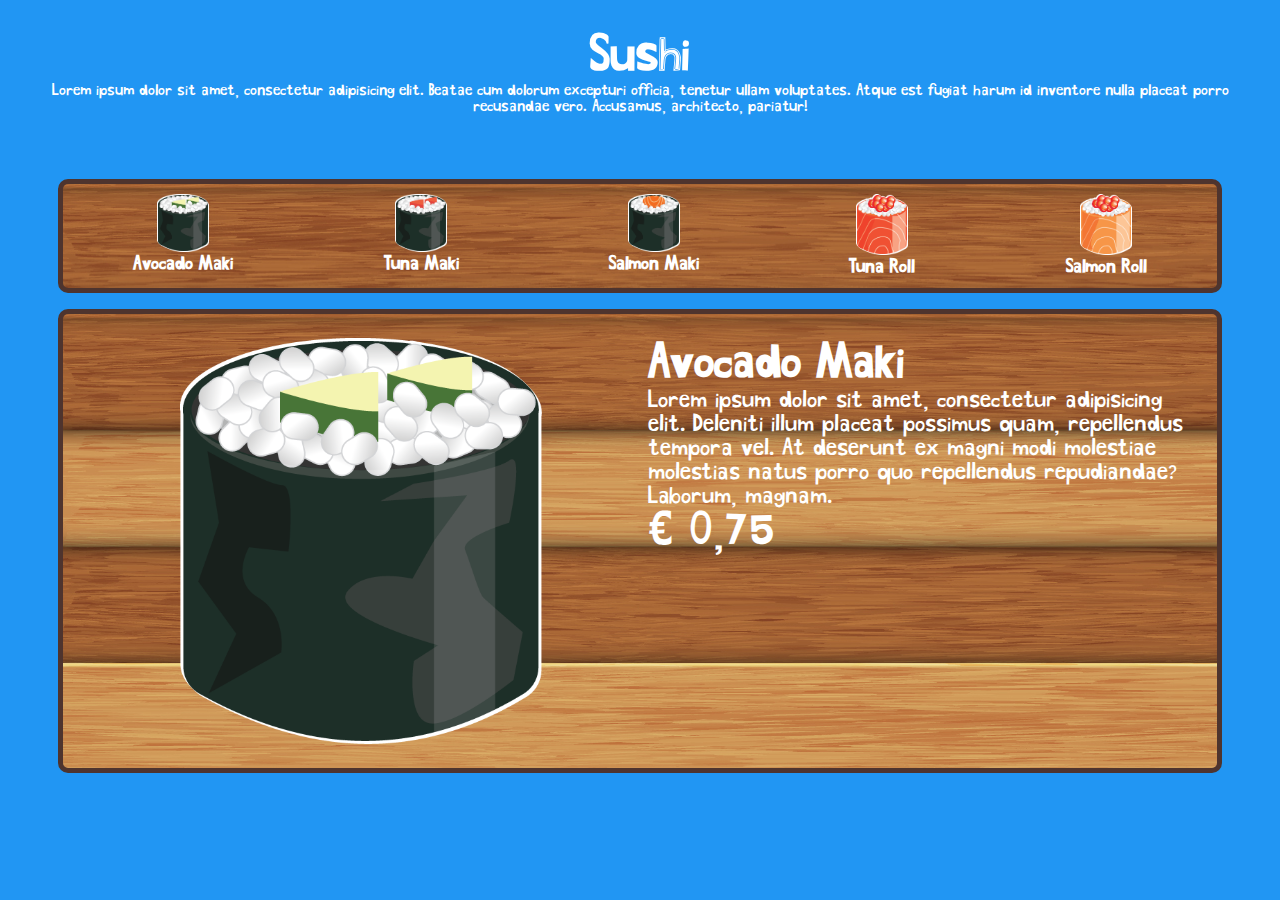
==== commit a4150d38: "first radio checked" ====
--- a/docs/index.html
+++ b/docs/index.html
@@ -25,7 +25,7 @@
 
     <section class="main">
 
-        <input type="radio" name="switch" id="state-1">
+        <input type="radio" name="switch" id="state-1" checked>
         <label for="state-1">
             <img class="menu-img" src="img/avocado_maki.png" alt="">
             <h3 classs="menu-title">Avocado Maki</h3>
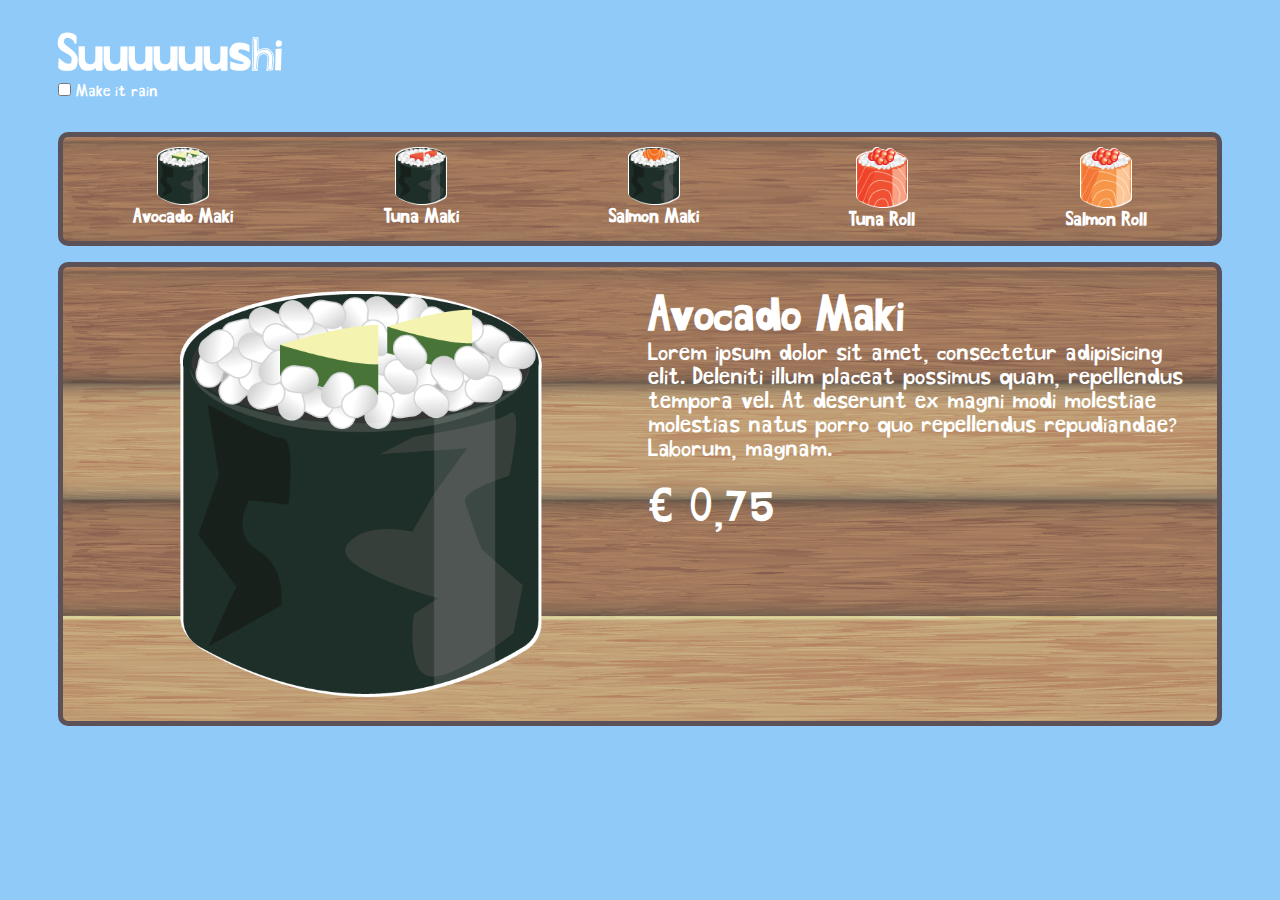
==== commit 0e58e318: "add rain toggle" ====
--- a/docs/index.html
+++ b/docs/index.html
@@ -14,13 +14,24 @@
 <!-- Main content -->
 <section class="content">
     <section class="header">
-        <h1>Sushi</h1>
-        <p>
-            Lorem ipsum dolor sit amet, consectetur adipisicing elit. Beatae cum dolorum excepturi officia, tenetur
-            ullam
-            voluptates. Atque est fugiat harum id inventore nulla placeat porro recusandae vero. Accusamus, architecto,
-            pariatur!
-        </p>
+        <h1>Suuuuuushi</h1>
+
+
+        <input type="checkbox" id="make-rain">
+        <label for="make-rain">Make it rain</label>
+
+        <ul class="rain">
+            <li><img class="sushi-drop" src="img/drop_2.png" alt=""></li>
+            <li><img class="sushi-drop" src="img/drop_1.png" alt=""></li>
+            <li><img class="sushi-drop" src="img/drop_4.png" alt=""></li>
+            <li><img class="sushi-drop" src="img/drop_3.png" alt=""></li>
+            <li><img class="sushi-drop" src="img/drop_4.png" alt=""></li>
+            <li><img class="sushi-drop" src="img/drop_1.png" alt=""></li>
+            <li><img class="sushi-drop" src="img/drop_3.png" alt=""></li>
+            <li><img class="sushi-drop" src="img/drop_2.png" alt=""></li>
+            <li><img class="sushi-drop" src="img/drop_4.png" alt=""></li>
+            <li><img class="sushi-drop" src="img/drop_1.png" alt=""></li>
+        </ul>
     </section>
 
     <section class="main">
@@ -62,7 +73,9 @@
             <img class="item-img" src="img/avocado_maki.png" alt="">
             <div class="item-text">
                 <h3 class="item-title">Avocado Maki</h3>
-                <p class="item-description">Lorem ipsum dolor sit amet, consectetur adipisicing elit. Deleniti illum placeat possimus quam, repellendus tempora vel. At deserunt ex magni modi molestiae molestias natus porro quo repellendus repudiandae? Laborum, magnam.</p>
+                <p class="item-description">Lorem ipsum dolor sit amet, consectetur adipisicing elit. Deleniti illum
+                    placeat possimus quam, repellendus tempora vel. At deserunt ex magni modi molestiae molestias natus
+                    porro quo repellendus repudiandae? Laborum, magnam.</p>
                 <span class="item-price">€ 0,75</span>
             </div>
         </div>
@@ -70,7 +83,9 @@
             <img class="item-img" src="img/tuna_maki.png" alt="">
             <div class="item-text">
                 <h3 class="item-title">Tuna Maki</h3>
-                <p class="item-description">Lorem ipsum dolor sit amet, consectetur adipisicing elit. Alias aliquid et facere libero nam pariatur perferendis perspiciatis quae quis repellendus! Aut dicta dolor eligendi labore magnam pariatur, quibusdam tempora ullam!</p>
+                <p class="item-description">Lorem ipsum dolor sit amet, consectetur adipisicing elit. Alias aliquid et
+                    facere libero nam pariatur perferendis perspiciatis quae quis repellendus! Aut dicta dolor eligendi
+                    labore magnam pariatur, quibusdam tempora ullam!</p>
                 <span class="item-price">€ 1,00</span>
             </div>
         </div>
@@ -78,7 +93,9 @@
             <img class="item-img" src="img/salmon_maki.png" alt="">
             <div class="item-text">
                 <h3 class="item-title">Salmon Maki</h3>
-                <p class="item-description">Lorem ipsum dolor sit amet, consectetur adipisicing elit. Blanditiis eligendi eveniet ratione voluptates! Aliquam aliquid, animi doloremque dolorum eligendi facilis fuga fugiat maxime molestias, odio officiis quasi temporibus voluptates. Saepe!</p>
+                <p class="item-description">Lorem ipsum dolor sit amet, consectetur adipisicing elit. Blanditiis
+                    eligendi eveniet ratione voluptates! Aliquam aliquid, animi doloremque dolorum eligendi facilis fuga
+                    fugiat maxime molestias, odio officiis quasi temporibus voluptates. Saepe!</p>
                 <span class="item-price">€ 1,00</span>
             </div>
         </div>
@@ -86,7 +103,9 @@
             <img class="item-img" src="img/tuna_fishegg.png" alt="">
             <div class="item-text">
                 <h3 class="item-title">Tuna Roll</h3>
-                <p class="item-description">Lorem ipsum dolor sit amet, consectetur adipisicing elit. Accusantium alias amet, assumenda aut blanditiis dicta distinctio eligendi expedita fuga harum magnam officia perferendis quis quo, ratione rem repellendus, reprehenderit ut!</p>
+                <p class="item-description">Lorem ipsum dolor sit amet, consectetur adipisicing elit. Accusantium alias
+                    amet, assumenda aut blanditiis dicta distinctio eligendi expedita fuga harum magnam officia
+                    perferendis quis quo, ratione rem repellendus, reprehenderit ut!</p>
                 <span class="item-price">€ 1,50</span>
             </div>
         </div>
@@ -94,7 +113,9 @@
             <img class="item-img" src="img/salmon_fishegg.png" alt="">
             <div class="item-text">
                 <h3 class="item-title">Salmon Roll</h3>
-                <p class="item-description">Lorem ipsum dolor sit amet, consectetur adipisicing elit. Aperiam assumenda, at dolorem dolorum eius eos eum ex illum inventore labore libero natus non obcaecati perferendis quasi quisquam sed? Blanditiis, culpa!</p>
+                <p class="item-description">Lorem ipsum dolor sit amet, consectetur adipisicing elit. Aperiam assumenda,
+                    at dolorem dolorum eius eos eum ex illum inventore labore libero natus non obcaecati perferendis
+                    quasi quisquam sed? Blanditiis, culpa!</p>
                 <span class="item-price">€ 1,50</span>
             </div>
         </div>
@@ -110,20 +131,6 @@
 </section>
 
 <!-- Elements for background -->
-<section class="area">
-    <ul class="circles">
-        <li></li>
-        <li></li>
-        <li></li>
-        <li></li>
-        <li></li>
-        <li></li>
-        <li></li>
-        <li></li>
-        <li></li>
-        <li></li>
-    </ul>
-</section>
 
 </body>
 </html>
--- a/docs/css/styles.css
+++ b/docs/css/styles.css
@@ -9,7 +9,8 @@
     --white: #ffffff;
     --black: #000000;
     --dark-brown: #4e342e;
-    --blue: #2196f3;
+    --blue: #90caf9;
+    --light-blue: #bbdefb;
 }
 
 * {
@@ -20,6 +21,9 @@
 body {
     font-family: 'HandDrawnShapes', sans-serif;
     color: var(--white);
+    background-color: var(--blue);
+    width: 100%;
+    height: 100vh;
 }
 
 .content {
@@ -30,8 +34,10 @@
 }
 
 .content .header {
-    text-align: center;
     padding: 2em;
+    padding-bottom: 0 !important;
+    max-width: 1164px;
+    margin: auto;
 }
 
 .content .header h1 {
@@ -67,6 +73,7 @@
 
 .item-content {
     opacity: 0;
+    transition: ease-in-out;
 }
 
 #state-1:checked ~ div:nth-of-type(2) {
@@ -130,7 +137,7 @@
     background-image: url("../img/wood.jpg");
     border-radius: 10px;
     border: 5px solid var(--dark-brown);
-    /*margin-top: 30px;*/
+    opacity: 0.8;
 }
 
 .content-table {
@@ -139,6 +146,7 @@
     background-image: url("../img/wood.jpg");
     border-radius: 10px;
     border: 5px solid var(--dark-brown);
+    opacity: 0.8;
 }
 
 .item-content {
@@ -174,112 +182,88 @@
 .item-description {
     font-size: 1.5em;
     font-weight: lighter;
+    padding-bottom: 1em;
 }
 
 .item-price {
     font-size: 3em;
-    margin-top: 1em;
 }
 
 /* Animated background */
-.area {
-    background: var(--blue);
-    width: 100%;
-    height: 100vh;
-}
-
-.circles {
+.rain {
     position: absolute;
     top: 0;
     left: 0;
     width: 100%;
     height: 100%;
     overflow: hidden;
-}
-
-.circles li {
+    z-index: -5;
+}
+
+.rain li {
     position: absolute;
     display: block;
     list-style: none;
-    width: 20px;
-    height: 20px;
-    background: rgba(255, 255, 255, 0.2);
+    top: -150px;
+}
+
+.sushi-drop {
+    width: 50px;
+    height: auto;
+}
+
+#make-rain:checked ~ .rain li {
     animation: animate 25s linear infinite;
-    top: -150px;
-}
-
-.circles li:nth-child(1) {
+}
+
+#make-rain:checked ~ .rain li:nth-child(1) {
     left: 25%;
-    width: 80px;
-    height: 80px;
-    animation-delay: 0s;
-}
-
-.circles li:nth-child(2) {
+}
+
+#make-rain:checked ~ .rain li:nth-child(2) {
     left: 10%;
-    width: 20px;
-    height: 20px;
     animation-delay: 2s;
     animation-duration: 12s;
 }
 
-.circles li:nth-child(3) {
+#make-rain:checked ~ .rain li:nth-child(3) {
     left: 70%;
-    width: 20px;
-    height: 20px;
     animation-delay: 4s;
 }
 
-.circles li:nth-child(4) {
+#make-rain:checked ~ .rain li:nth-child(4) {
     left: 40%;
-    width: 60px;
-    height: 60px;
-    animation-delay: 0s;
     animation-duration: 18s;
 }
 
-.circles li:nth-child(5) {
+#make-rain:checked ~ .rain li:nth-child(5) {
     left: 65%;
-    width: 20px;
-    height: 20px;
-    animation-delay: 0s;
-}
-
-.circles li:nth-child(6) {
+}
+
+#make-rain:checked ~ .rain li:nth-child(6) {
     left: 75%;
-    width: 110px;
-    height: 110px;
     animation-delay: 3s;
 }
 
-.circles li:nth-child(7) {
+#make-rain:checked ~ .rain li:nth-child(7) {
     left: 35%;
-    width: 150px;
-    height: 150px;
     animation-delay: 7s;
 }
 
-.circles li:nth-child(8) {
+#make-rain:checked ~ .rain li:nth-child(8) {
     left: 50%;
-    width: 25px;
-    height: 25px;
     animation-delay: 15s;
     animation-duration: 45s;
 }
 
-.circles li:nth-child(9) {
+#make-rain:checked ~ .rain li:nth-child(9) {
     left: 20%;
-    width: 15px;
-    height: 15px;
     animation-delay: 2s;
     animation-duration: 35s;
 }
 
-.circles li:nth-child(10) {
+#make-rain:checked ~ .rain li:nth-child(10) {
     left: 85%;
-    width: 150px;
-    height: 150px;
-    animation-delay: 0s;
     animation-duration: 11s;
 }
 
@@ -288,7 +272,7 @@
         transform: translateY(0) rotate(0deg);
     }
     100% {
-        transform: translateY(1000px) rotate(720deg);
+        transform: translateY(calc(100vh + 150px)) rotate(720deg);
     }
 }
 
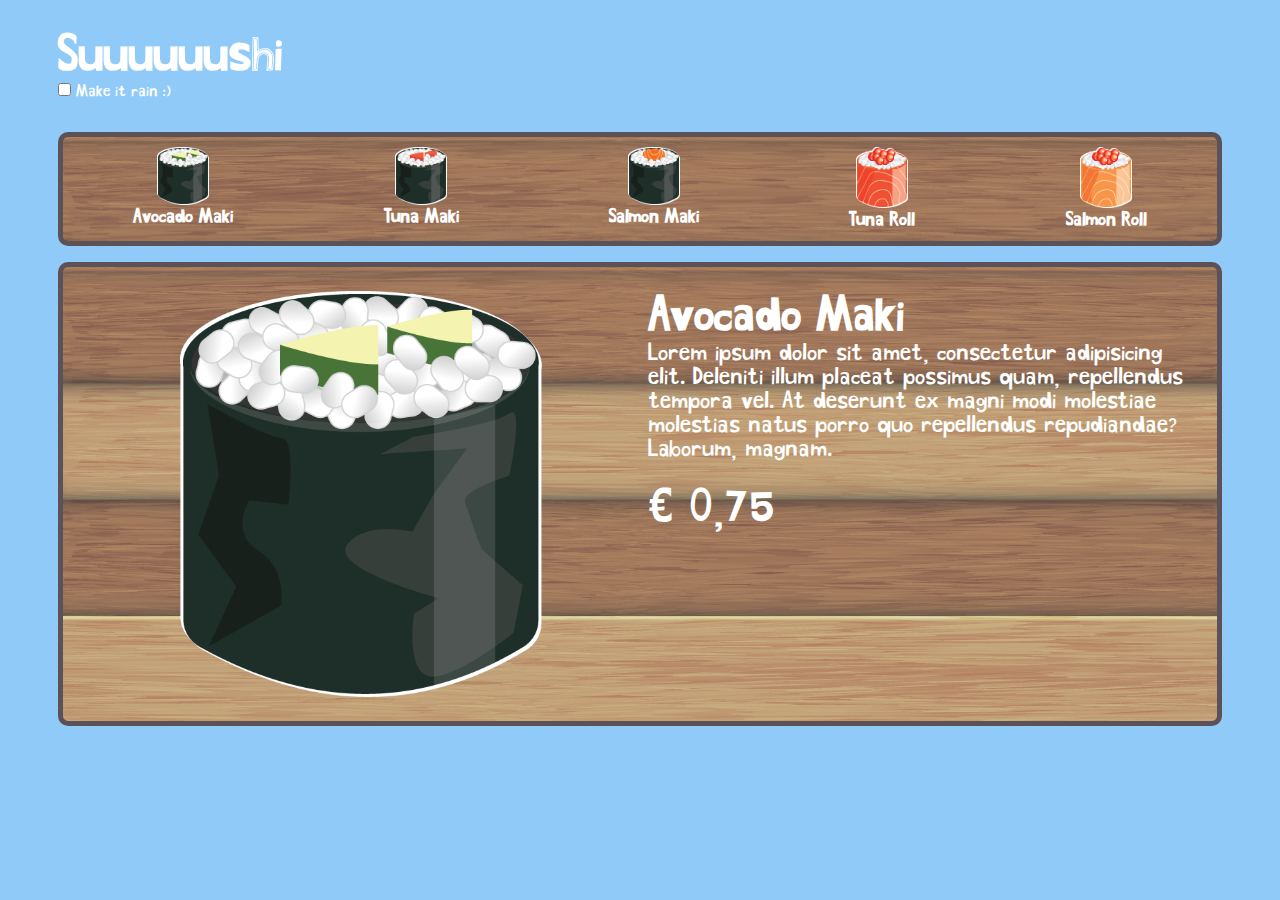
==== commit 8cbe1011: "add final changes" ====
--- a/docs/index.html
+++ b/docs/index.html
@@ -18,7 +18,7 @@
 
 
         <input type="checkbox" id="make-rain">
-        <label for="make-rain">Make it rain</label>
+        <label for="make-rain">Make it rain :)</label>
 
         <ul class="rain">
             <li><img class="sushi-drop" src="img/drop_2.png" alt=""></li>
--- a/docs/css/styles.css
+++ b/docs/css/styles.css
@@ -64,9 +64,9 @@
     z-index: 5;
 }
 
-.main label:hover, label:hover ~ .menu-img {
+.main label:hover {
     /*background-color: rgba(255, 225, 255, 0.3);*/
-    border-radius: 10px;
+    /*border-radius: 10px;*/
     cursor: pointer;
     animation: bounce 0.7s infinite;
 }
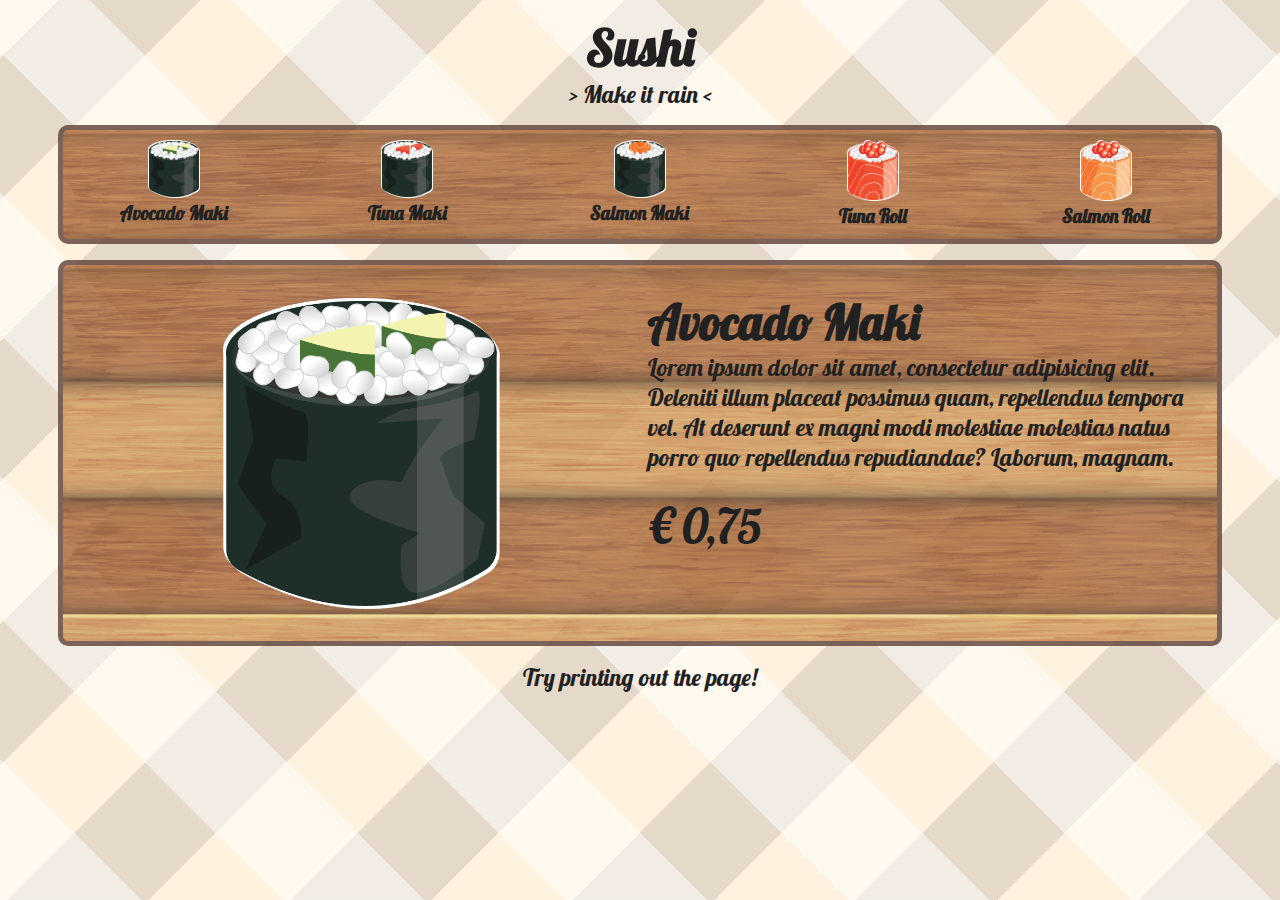
==== commit a31e21a8: "finish for most part" ====
--- a/docs/index.html
+++ b/docs/index.html
@@ -4,133 +4,142 @@
     <meta charset="UTF-8">
     <meta name="viewport" content="width=device-width, initial-scale=1.0">
     <meta http-equiv="X-UA-Compatible" content="ie=edge">
-    <!--    <link rel="shortcut icon" type="image/png" href="img/favicon.png"/>-->
     <link rel="stylesheet" href="css/styles.css">
-    <title>Course name - Minor Web Development - CMD Amsterdam</title>
+    <link rel="stylesheet" href="css/print.css">
+    <title>CSSTTR - Michel Abdad</title>
 
 </head>
 <body>
 
 <!-- Main content -->
-<section class="content">
-    <section class="header">
-        <h1>Suuuuuushi</h1>
-
-
-        <input type="checkbox" id="make-rain">
-        <label for="make-rain">Make it rain :)</label>
-
-        <ul class="rain">
-            <li><img class="sushi-drop" src="img/drop_2.png" alt=""></li>
-            <li><img class="sushi-drop" src="img/drop_1.png" alt=""></li>
-            <li><img class="sushi-drop" src="img/drop_4.png" alt=""></li>
-            <li><img class="sushi-drop" src="img/drop_3.png" alt=""></li>
-            <li><img class="sushi-drop" src="img/drop_4.png" alt=""></li>
-            <li><img class="sushi-drop" src="img/drop_1.png" alt=""></li>
-            <li><img class="sushi-drop" src="img/drop_3.png" alt=""></li>
-            <li><img class="sushi-drop" src="img/drop_2.png" alt=""></li>
-            <li><img class="sushi-drop" src="img/drop_4.png" alt=""></li>
-            <li><img class="sushi-drop" src="img/drop_1.png" alt=""></li>
-        </ul>
+<section content>
+    <section header>
+        <h1>Sushi</h1>
+        <div checkbox-container>
+            <input type="checkbox" id="make-rain">
+            <label for="make-rain" id="turn-on">> Make it rain <</label>
+            <ul rain>
+                <li><img sushi-drop src="img/drop_2.png" alt=""></li>
+                <li><img sushi-drop src="img/drop_4.png" alt=""></li>
+                <li><img sushi-drop src="img/drop_1.png" alt=""></li>
+                <li><img sushi-drop src="img/drop_3.png" alt=""></li>
+                <li><img sushi-drop src="img/drop_4.png" alt=""></li>
+                <li><img sushi-drop src="img/drop_1.png" alt=""></li>
+                <li><img sushi-drop src="img/drop_3.png" alt=""></li>
+                <li><img sushi-drop src="img/drop_2.png" alt=""></li>
+                <li><img sushi-drop src="img/drop_4.png" alt=""></li>
+                <li><img sushi-drop src="img/drop_3.png" alt=""></li>
+                <li><img sushi-drop src="img/drop_1.png" alt=""></li>
+                <li><img sushi-drop src="img/drop_2.png" alt=""></li>
+                <li><img sushi-drop src="img/drop_3.png" alt=""></li>
+                <li><img sushi-drop src="img/drop_4.png" alt=""></li>
+                <li><img sushi-drop src="img/drop_2.png" alt=""></li>
+                <li><img sushi-drop src="img/drop_1.png" alt=""></li>
+                <li><img sushi-drop src="img/drop_4.png" alt=""></li>
+                <li><img sushi-drop src="img/drop_3.png" alt=""></li>
+                <li><img sushi-drop src="img/drop_1.png" alt=""></li>
+            </ul>
+        </div>
     </section>
 
-    <section class="main">
-
+    <section main>
         <input type="radio" name="switch" id="state-1" checked>
         <label for="state-1">
-            <img class="menu-img" src="img/avocado_maki.png" alt="">
-            <h3 classs="menu-title">Avocado Maki</h3>
+            <img menu-img src="img/avocado_maki.png" alt="">
+            <h3 menu-title>Avocado Maki</h3>
         </label>
 
         <input type="radio" name="switch" id="state-2">
         <label for="state-2">
-            <img class="menu-img" src="img/tuna_maki.png" alt="">
-            <h3 class="menu-title">Tuna Maki</h3>
+            <img menu-img src="img/tuna_maki.png" alt="">
+            <h3 menu-title>Tuna Maki</h3>
         </label>
 
         <input type="radio" name="switch" id="state-3">
         <label for="state-3">
-            <img class="menu-img" src="img/salmon_maki.png" alt="">
-            <h3 class="menu-title">Salmon Maki</h3>
+            <img menu-img src="img/salmon_maki.png" alt="">
+            <h3 menu-title>Salmon Maki</h3>
         </label>
 
         <input type="radio" name="switch" id="state-4">
         <label for="state-4">
-            <img class="menu-img" src="img/tuna_fishegg.png" alt="">
-            <h3 class="menu-title">Tuna Roll</h3>
+            <img menu-img src="img/tuna_fishegg.png" alt="">
+            <h3 menu-title>Tuna Roll</h3>
         </label>
 
         <input type="radio" name="switch" id="state-5">
         <label for="state-5">
-            <img class="menu-img" src="img/salmon_fishegg.png" alt="">
-            <h3 class="menu-title">Salmon Roll</h3>
+            <img menu-img src="img/salmon_fishegg.png" alt="">
+            <h3 menu-title>Salmon Roll</h3>
         </label>
+        <div sushi-table></div>
 
-        <div class="sushi-table"></div>
-
-
-        <div class="item-content">
-            <img class="item-img" src="img/avocado_maki.png" alt="">
-            <div class="item-text">
-                <h3 class="item-title">Avocado Maki</h3>
-                <p class="item-description">Lorem ipsum dolor sit amet, consectetur adipisicing elit. Deleniti illum
+        <div item-content>
+            <img item-img src="img/avocado_maki.png" alt="">
+            <div item-text>
+                <h3 item-title>Avocado Maki</h3>
+                <p item-description>Lorem ipsum dolor sit amet, consectetur adipisicing elit. Deleniti illum
                     placeat possimus quam, repellendus tempora vel. At deserunt ex magni modi molestiae molestias natus
                     porro quo repellendus repudiandae? Laborum, magnam.</p>
-                <span class="item-price">€ 0,75</span>
+                <span item-price>€ 0,75</span>
             </div>
         </div>
-        <div class="item-content">
-            <img class="item-img" src="img/tuna_maki.png" alt="">
-            <div class="item-text">
-                <h3 class="item-title">Tuna Maki</h3>
-                <p class="item-description">Lorem ipsum dolor sit amet, consectetur adipisicing elit. Alias aliquid et
+        <div item-content>
+            <img item-img src="img/tuna_maki.png" alt="">
+            <div item-text>
+                <h3 item-title>Tuna Maki</h3>
+                <p item-description>Lorem ipsum dolor sit amet, consectetur adipisicing elit. Alias aliquid et
                     facere libero nam pariatur perferendis perspiciatis quae quis repellendus! Aut dicta dolor eligendi
                     labore magnam pariatur, quibusdam tempora ullam!</p>
-                <span class="item-price">€ 1,00</span>
+                <span item-price>€ 1,00</span>
             </div>
         </div>
-        <div class="item-content">
-            <img class="item-img" src="img/salmon_maki.png" alt="">
-            <div class="item-text">
-                <h3 class="item-title">Salmon Maki</h3>
-                <p class="item-description">Lorem ipsum dolor sit amet, consectetur adipisicing elit. Blanditiis
+        <div item-content>
+            <img item-img src="img/salmon_maki.png" alt="">
+            <div item-text>
+                <h3 item-title>Salmon Maki</h3>
+                <p item-description>Lorem ipsum dolor sit amet, consectetur adipisicing elit. Blanditiis
                     eligendi eveniet ratione voluptates! Aliquam aliquid, animi doloremque dolorum eligendi facilis fuga
                     fugiat maxime molestias, odio officiis quasi temporibus voluptates. Saepe!</p>
-                <span class="item-price">€ 1,00</span>
+                <span item-price>€ 1,00</span>
             </div>
         </div>
-        <div class="item-content">
-            <img class="item-img" src="img/tuna_fishegg.png" alt="">
-            <div class="item-text">
-                <h3 class="item-title">Tuna Roll</h3>
-                <p class="item-description">Lorem ipsum dolor sit amet, consectetur adipisicing elit. Accusantium alias
+        <div item-content>
+            <img item-img src="img/tuna_fishegg.png" alt="">
+            <div item-text>
+                <h3 item-title>Tuna Roll</h3>
+                <p item-description>Lorem ipsum dolor sit amet, consectetur adipisicing elit. Accusantium alias
                     amet, assumenda aut blanditiis dicta distinctio eligendi expedita fuga harum magnam officia
                     perferendis quis quo, ratione rem repellendus, reprehenderit ut!</p>
-                <span class="item-price">€ 1,50</span>
+                <span item-price>€ 1,50</span>
             </div>
         </div>
-        <div class="item-content">
-            <img class="item-img" src="img/salmon_fishegg.png" alt="">
-            <div class="item-text">
-                <h3 class="item-title">Salmon Roll</h3>
-                <p class="item-description">Lorem ipsum dolor sit amet, consectetur adipisicing elit. Aperiam assumenda,
+        <div item-content>
+            <img item-img src="img/salmon_fishegg.png" alt="">
+            <div item-text>
+                <h3 item-title>Salmon Roll</h3>
+                <p item-description>Lorem ipsum dolor sit amet, consectetur adipisicing elit. Aperiam assumenda,
                     at dolorem dolorum eius eos eum ex illum inventore labore libero natus non obcaecati perferendis
                     quasi quisquam sed? Blanditiis, culpa!</p>
-                <span class="item-price">€ 1,50</span>
+                <span item-price>€ 1,50</span>
             </div>
         </div>
-
-        <div class="content-table"></div>
-
-
+        <div content-table>
+            <!--<svg xmlns="http://www.w3.org/2000/svg" width="995.85" height="106.47" viewBox="0 0 995.85 106.47">
+                <defs>
+                    <style>.a{fill: rgba(255, 2555, 255, 0.5);}</style>
+                </defs>
+                <path class="a" d="M972.76,2.5c-181.6-1.6-384-4.72-479.26,0q-239,3.42-479.26,0C6.37,2.5,0,4.45,0,6.85c9.88,31,9.81,62.05,0,93.24,0,2.4,6.37,4.34,14.24,4.34,186.61,0,415.76,4.58,479.26,0,36.45-6.25,314.1-7.73,479.26,0,7.87,0,14.24-1.94,14.24-4.34,11.07-33.36,12.52-64.73,0-93.24C987,4.45,980.63,2.5,972.76,2.5Z"/>
+            </svg>-->
+        </div>
     </section>
 
+    <section footer>
+        <p footer-text>Try printing out the page!</p>
+    </section>
 
     <!--    <a href="https://www.freepik.com/free-photos-vectors/food">Food vector created by freepik - www.freepik.com</a>-->
     <!--    <a href="https://www.freepik.com/free-photos-vectors/background">Background vector created by aranjuezmedina - www.freepik.com</a>-->
 </section>
-
-<!-- Elements for background -->
-
 </body>
 </html>
--- a/docs/css/styles.css
+++ b/docs/css/styles.css
@@ -1,3 +1,5 @@
+@import url(https://fonts.googleapis.com/css?family=Lobster);
+
 @font-face {
     font-family: 'HandDrawnShapes';
     font-style: normal;
@@ -8,9 +10,9 @@
 :root {
     --white: #ffffff;
     --black: #000000;
-    --dark-brown: #4e342e;
-    --blue: #90caf9;
-    --light-blue: #bbdefb;
+    --dark-grey: #212121;
+    --dark-brown: #5d4037;
+    --light-brown: #fff3e0;
 }
 
 * {
@@ -19,119 +21,163 @@
 }
 
 body {
-    font-family: 'HandDrawnShapes', sans-serif;
-    color: var(--white);
-    background-color: var(--blue);
+    font-family: 'Lobster', sans-serif;
+    color: var(--dark-grey);
     width: 100%;
     height: 100vh;
-}
-
-.content {
+    background-color: var(--light-brown);
+    background-image: repeating-linear-gradient(
+            45deg,
+            rgba(255, 255, 255, 0.5),
+            rgba(255, 255, 255, 0.5) 100px,
+            transparent 0px,
+            transparent 200px
+    ),
+    repeating-linear-gradient(
+            -45deg,
+            rgba(0, 0, 0, 0.1),
+            rgba(0, 0, 0, 0.1) 100px,
+            transparent 0px,
+            transparent 200px
+    );
+    display: grid;
+    margin: 0;
+}
+
+h1, label[id="turn-on"], section[footer] {
+    text-align: center;
+}
+
+div[checkbox-container] {
+    text-align: center;
+}
+
+label[id="turn-on"] {
+    font-size: 1.5em;
+    padding: 5px;
+}
+
+label[id="turn-on"]:hover {
+    cursor: pointer;
+    background-color: var(--light-brown);
+    transition: .4s;
+}
+
+section[footer] {
+    text-align: center;
+}
+
+p[footer-text] {
+    font-size: 1.5em;
+    padding-bottom: 10px;
+}
+
+section[content] {
     z-index: 3;
     width: 100%;
     height: 100vh;
     position: absolute;
 }
 
-.content .header {
-    padding: 2em;
+section[content] section[header] {
+    padding: 1em;
     padding-bottom: 0 !important;
     max-width: 1164px;
     margin: auto;
 }
 
-.content .header h1 {
+section[content] section[header] h1 {
     font-size: 50px;
 }
 
-.content .main {
-    padding: 2em;
+section[content] section[main] {
+    padding: 1em;
     display: grid;
-    grid-template-columns: repeat(5, auto);
-    grid-template-rows: repeat(2);
+    grid-template-columns: repeat(5, 1fr);
+    grid-template-rows: repeat(2, auto);
     max-width: 1164px;
     margin: auto;
     row-gap: 1em;
 }
 
-.main [type=radio] {
+section[main] [type=radio] {
     display: none;
 }
 
-.main label {
+section[main] label {
     text-align: center;
     padding: 1em;
     z-index: 5;
 }
 
-.main label:hover {
-    /*background-color: rgba(255, 225, 255, 0.3);*/
-    /*border-radius: 10px;*/
+section[main] label:hover {
+    background-color: rgba(255, 225, 255, 0.3);
+    border-radius: 10px;
     cursor: pointer;
+    transition: .4s;
+}
+
+section[main] label:hover img[menu-img] {
     animation: bounce 0.7s infinite;
 }
 
-.item-content {
+div[item-content] {
     opacity: 0;
-    transition: ease-in-out;
-}
-
-#state-1:checked ~ div:nth-of-type(2) {
-    opacity: 1;
-}
-
-#state-2:checked ~ div:nth-of-type(3) {
-    opacity: 1;
-}
-
-#state-3:checked ~ div:nth-of-type(4) {
-    opacity: 1;
-}
-
-#state-4:checked ~ div:nth-of-type(5) {
-    opacity: 1;
-}
-
+    transition: 1s;
+}
+
+#state-1:checked ~ div:nth-of-type(2),
+#state-2:checked ~ div:nth-of-type(3),
+#state-3:checked ~ div:nth-of-type(4),
+#state-4:checked ~ div:nth-of-type(5),
 #state-5:checked ~ div:nth-of-type(6) {
     opacity: 1;
 }
 
-.main label:nth-of-type(1) {
+#state-1:checked + label img[menu-img],
+#state-2:checked + label img[menu-img],
+#state-3:checked + label img[menu-img],
+#state-4:checked + label img[menu-img],
+#state-5:checked + label img[menu-img] {
+    animation: bounce 0.7s infinite;
+}
+
+section[main] label:nth-of-type(1) {
     grid-column: 1;
     grid-row: 1;
 }
 
-.main label:nth-of-type(2) {
+section[main] label:nth-of-type(2) {
     grid-column: 2;
     grid-row: 1;
 }
 
-.main label:nth-of-type(3) {
+section[main] label:nth-of-type(3) {
     grid-column: 3;
     grid-row: 1;
 }
 
-.main label:nth-of-type(4) {
+section[main] label:nth-of-type(4) {
     grid-column: 4;
     grid-row: 1;
 }
 
-.main label:nth-of-type(5) {
+section[main] label:nth-of-type(5) {
     grid-column: 5;
     grid-row: 1;
 }
 
-.menu-img {
+img[menu-img] {
     width: 50px;
     height: auto;
-    filter:drop-shadow(1px 1px 0 var(--white)) drop-shadow(-1px -1px 0 var(--white));
-}
-
-.menu-title {
+    filter: drop-shadow(1px 1px 0 var(--white)) drop-shadow(-1px -1px 0 var(--white));
+}
+
+h3[menu-title] {
     display: block;
 }
 
-.sushi-table {
+div[sushi-table] {
     grid-column: 1 / 6;
     grid-row: 1;
     background-image: url("../img/wood.jpg");
@@ -140,7 +186,7 @@
     opacity: 0.8;
 }
 
-.content-table {
+div[content-table] {
     grid-column: 1 / 6;
     grid-row: 2;
     background-image: url("../img/wood.jpg");
@@ -149,48 +195,45 @@
     opacity: 0.8;
 }
 
-.item-content {
+div[item-content] {
     padding: 2em;
     grid-column: 1 / 6;
     grid-row: 2;
     z-index: 5;
-    /*height: 50vh;*/
     display: grid;
-    grid-template-columns: repeat(2, 1fr);
-    grid-template-rows: repeat(1);
+    grid-template-columns: repeat(auto-fit, minmax(300px, 1fr));
+    /*grid-template-rows: repeat(1, auto);*/
     grid-gap: 1em;
 }
 
-.item-img {
-    grid-column: 1 / 2;
-    grid-row: 1 / 4;
-    height: 400px;
-    width: auto;
+img[item-img] {
+    height: auto;
+    width: 50%;
     margin: auto;
-    filter:drop-shadow(3px 3px 0 var(--white)) drop-shadow(-3px -3px 0 var(--white));
-}
-
-.item-text {
-    grid-column: 2 / 3;
-    grid-row: 1;
-}
-
-.item-title {
+    filter: drop-shadow(3px 3px 0 var(--white)) drop-shadow(-3px -3px 0 var(--white));
+}
+
+div[item-text] {
+    /*grid-column: 2 / 3;*/
+    /*grid-row: 1;*/
+}
+
+h3[item-title] {
     font-size: 3em;
 }
 
-.item-description {
+p[item-description] {
     font-size: 1.5em;
     font-weight: lighter;
     padding-bottom: 1em;
 }
 
-.item-price {
+span[item-price] {
     font-size: 3em;
 }
 
 /* Animated background */
-.rain {
+ul[rain] {
     position: absolute;
     top: 0;
     left: 0;
@@ -200,74 +243,130 @@
     z-index: -5;
 }
 
-.rain li {
+ul[rain] li {
     position: absolute;
     display: block;
     list-style: none;
     top: -150px;
 }
 
-.sushi-drop {
+img[sushi-drop] {
     width: 50px;
     height: auto;
 }
 
-#make-rain:checked ~ .rain li {
-    animation: animate 25s linear infinite;
-}
-
-#make-rain:checked ~ .rain li:nth-child(1) {
+#make-rain:checked ~ ul[rain] li {
+    animation: rain 25s linear infinite;
+    transition: 1s;
+}
+
+#make-rain {
+    display: none;
+}
+
+#make-rain:checked ~ ul[rain] li:nth-child(1) {
     left: 25%;
-}
-
-#make-rain:checked ~ .rain li:nth-child(2) {
+    animation-delay: 17s;
+    animation-duration: 11s;
+}
+
+#make-rain:checked ~ ul[rain] li:nth-child(2) {
+    left: 15%;
+    animation-delay: 6s;
+}
+
+#make-rain:checked ~ ul[rain] li:nth-child(3) {
     left: 10%;
     animation-delay: 2s;
     animation-duration: 12s;
 }
 
-#make-rain:checked ~ .rain li:nth-child(3) {
+#make-rain:checked ~ ul[rain] li:nth-child(4) {
+    left: 23%;
+    animation-delay: 9s;
+    animation-duration: 11s;
+}
+
+#make-rain:checked ~ ul[rain] li:nth-child(5) {
     left: 70%;
     animation-delay: 4s;
 }
 
-#make-rain:checked ~ .rain li:nth-child(4) {
+#make-rain:checked ~ ul[rain] li:nth-child(6) {
+    left: 30%;
+    animation-delay: 3s;
+    animation-duration: 10s;
+}
+
+#make-rain:checked ~ ul[rain] li:nth-child(7) {
     left: 40%;
     animation-duration: 18s;
 }
 
-#make-rain:checked ~ .rain li:nth-child(5) {
+#make-rain:checked ~ ul[rain] li:nth-child(8) {
+    left: 37%;
+    animation-delay: 11s;
+    animation-duration: 11s;
+}
+
+#make-rain:checked ~ ul[rain] li:nth-child(9) {
     left: 65%;
-}
-
-#make-rain:checked ~ .rain li:nth-child(6) {
+    animation-delay: 8s;
+}
+
+#make-rain:checked ~ ul[rain] li:nth-child(10) {
+    left: 45%;
+}
+
+#make-rain:checked ~ ul[rain] li:nth-child(11) {
     left: 75%;
-    animation-delay: 3s;
-}
-
-#make-rain:checked ~ .rain li:nth-child(7) {
+    animation-delay: 4s;
+    animation-duration: 9s;
+}
+
+#make-rain:checked ~ ul[rain] li:nth-child(12) {
+    left: 55%;
+    animation-delay: 20s;
+}
+
+#make-rain:checked ~ ul[rain] li:nth-child(13) {
     left: 35%;
     animation-delay: 7s;
 }
 
-#make-rain:checked ~ .rain li:nth-child(8) {
+#make-rain:checked ~ ul[rain] li:nth-child(14) {
+    left: 70%;
+    animation-delay: 23s;
+}
+
+#make-rain:checked ~ ul[rain] li:nth-child(15) {
     left: 50%;
     animation-delay: 15s;
     animation-duration: 45s;
 }
 
-#make-rain:checked ~ .rain li:nth-child(9) {
+#make-rain:checked ~ ul[rain] li:nth-child(16) {
+    left: 72%;
+    animation-delay: 15s;
+}
+
+#make-rain:checked ~ ul[rain] li:nth-child(17) {
     left: 20%;
     animation-delay: 2s;
     animation-duration: 35s;
 }
 
-#make-rain:checked ~ .rain li:nth-child(10) {
+#make-rain:checked ~ ul[rain] li:nth-child(18) {
+    left: 80%;
+    animation-delay: 16s;
+}
+
+#make-rain:checked ~ ul[rain] li:nth-child(19) {
     left: 85%;
     animation-duration: 11s;
 }
 
-@keyframes animate {
+@keyframes rain {
     0% {
         transform: translateY(0) rotate(0deg);
     }
--- a/docs/css/print.css
+++ b/docs/css/print.css
@@ -0,0 +1,99 @@
+:root {
+    --black: #000000;
+}
+
+@media print {
+    body {
+        color: var(--black);
+        background-color: #ffffff;
+        font-family: "Arial";
+        background-image: unset;
+        display: grid;
+    }
+
+    h1 {
+        visibility: hidden;
+        position: relative;
+    }
+
+    h1:after {
+        font-family: "Arial";
+        visibility: visible;
+        position: absolute;
+        top: 0;
+        left: 0;
+        content: "Menu Items";
+        font-size: 20px;
+        color: var(--black);
+    }
+
+    section[content] section[header] {
+        padding: 1em;
+    }
+
+    section[content] section[main] {
+        padding: 0;
+    }
+
+    label[id="turn-on"],
+    ul[rain],
+    span[subtitle],
+    section[footer] {
+        display: none;
+    }
+
+    #state-1:checked + label img[menu-img],
+    #state-2:checked + label img[menu-img],
+    #state-3:checked + label img[menu-img],
+    #state-4:checked + label img[menu-img],
+    #state-5:checked + label img[menu-img],
+    section[main] label:hover img[menu-img] {
+        animation: unset;
+    }
+
+    section[main] label {
+        padding: 0;
+    }
+
+    section[main] label:hover {
+        animation: none;
+    }
+
+    h3 {
+        font-size: 16px;
+    }
+
+    div[sushi-table], div[content-table] {
+        border: none;
+        background-image: none;
+    }
+
+    div[item-content] {
+        padding: 1em;
+        opacity: 1;
+        grid-row: unset;
+        grid-template-columns: repeat(2, auto);
+    }
+
+    img[item-img] {
+        height: 100px;
+        width: auto;
+        min-width: unset;
+        grid-row: 1 / 2;
+    }
+
+    h3[item-title] {
+        font-size: 18px;
+    }
+
+    p[item-description] {
+        font-size: 12px;
+        font-weight: lighter;
+        padding-bottom: 1em;
+    }
+
+    span[item-price] {
+        font-size: 18px;
+    }
+
+}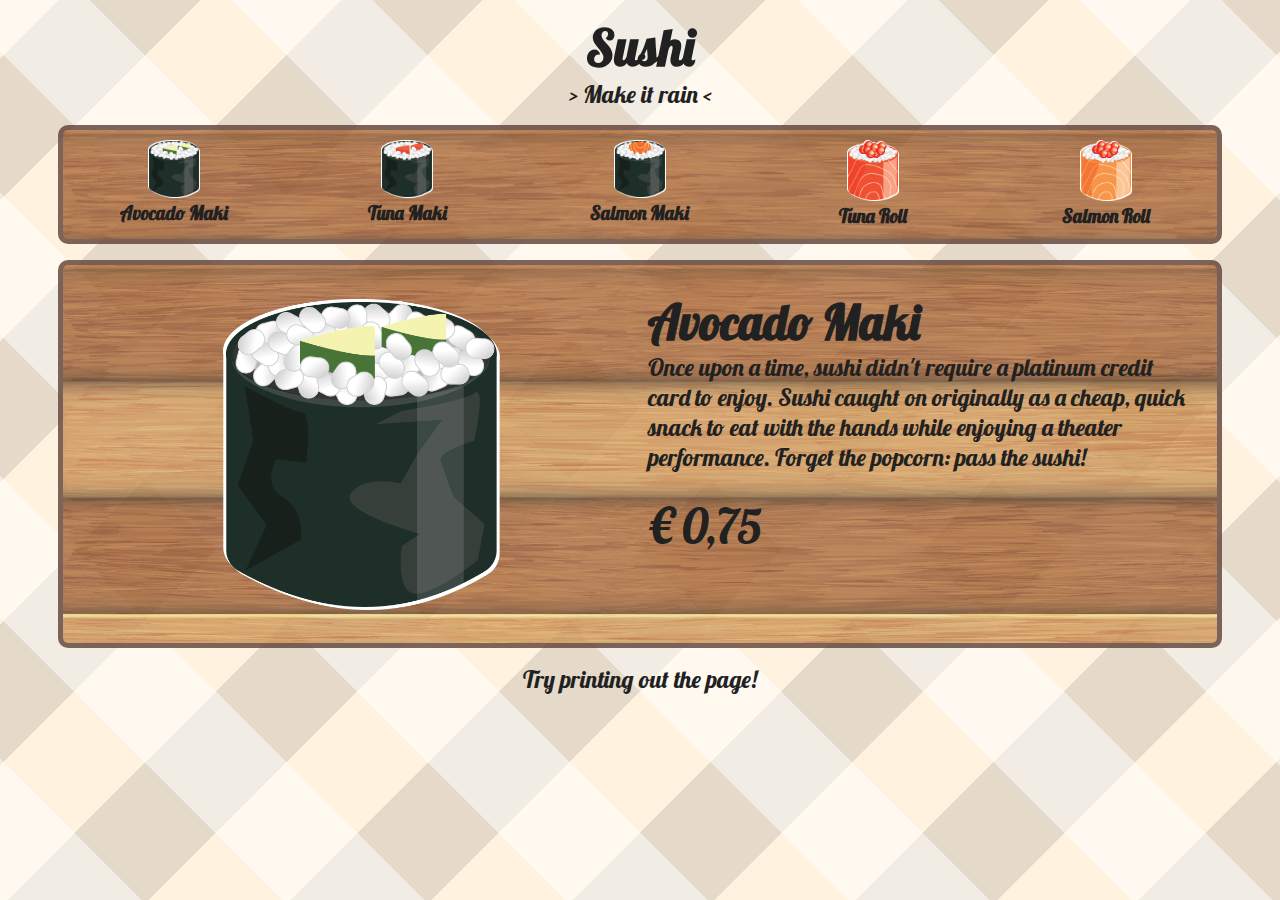
==== commit 24b81dd2: "update readme" ====
--- a/docs/index.html
+++ b/docs/index.html
@@ -78,9 +78,11 @@
             <img item-img src="img/avocado_maki.png" alt="">
             <div item-text>
                 <h3 item-title>Avocado Maki</h3>
-                <p item-description>Lorem ipsum dolor sit amet, consectetur adipisicing elit. Deleniti illum
-                    placeat possimus quam, repellendus tempora vel. At deserunt ex magni modi molestiae molestias natus
-                    porro quo repellendus repudiandae? Laborum, magnam.</p>
+                <p item-description>
+                    Once upon a time, sushi didn't require a platinum credit card to enjoy. Sushi caught on originally
+                    as a cheap, quick snack to eat with the hands while enjoying a theater performance. Forget the
+                    popcorn: pass the sushi!
+                </p>
                 <span item-price>€ 0,75</span>
             </div>
         </div>
@@ -88,9 +90,11 @@
             <img item-img src="img/tuna_maki.png" alt="">
             <div item-text>
                 <h3 item-title>Tuna Maki</h3>
-                <p item-description>Lorem ipsum dolor sit amet, consectetur adipisicing elit. Alias aliquid et
-                    facere libero nam pariatur perferendis perspiciatis quae quis repellendus! Aut dicta dolor eligendi
-                    labore magnam pariatur, quibusdam tempora ullam!</p>
+                <p item-description>
+                    Sushi connoisseurs recommend that nigiri, a slice of fish atop a strip of rice, is best enjoyed by
+                    turning it upside down to place the fish side on the tongue. Nigiri is typically eaten with the
+                    fingers rather than chopsticks so that you can keep it together and rotate it easier. Give it a try!
+                </p>
                 <span item-price>€ 1,00</span>
             </div>
         </div>
@@ -98,9 +102,11 @@
             <img item-img src="img/salmon_maki.png" alt="">
             <div item-text>
                 <h3 item-title>Salmon Maki</h3>
-                <p item-description>Lorem ipsum dolor sit amet, consectetur adipisicing elit. Blanditiis
-                    eligendi eveniet ratione voluptates! Aliquam aliquid, animi doloremque dolorum eligendi facilis fuga
-                    fugiat maxime molestias, odio officiis quasi temporibus voluptates. Saepe!</p>
+                <p item-description>
+                    Real wasabi comes from the root of the wasabia japonica plant in Japan, not horseradish as is often
+                    substituted. The powerful burn of wasabi comes from naturally antimicrobial chemicals in the plant,
+                    the perfect compliment for killing potential microbes and parasites in raw seafood.
+                </p>
                 <span item-price>€ 1,00</span>
             </div>
         </div>
@@ -108,9 +114,12 @@
             <img item-img src="img/tuna_fishegg.png" alt="">
             <div item-text>
                 <h3 item-title>Tuna Roll</h3>
-                <p item-description>Lorem ipsum dolor sit amet, consectetur adipisicing elit. Accusantium alias
-                    amet, assumenda aut blanditiis dicta distinctio eligendi expedita fuga harum magnam officia
-                    perferendis quis quo, ratione rem repellendus, reprehenderit ut!</p>
+                <p item-description>
+                    Nori -- the seaweed used to wrap sushi -- was once scraped off of wooden pier legs and even the
+                    undersides of boats. The scummy substance was then pressed into sheets and dried in the sun. Today,
+                    nori is cultivated and farmed. Western brands toast nori for safety reasons, while many Japanese
+                    brands don't bother and opt to protect the fishy taste.
+                </p>
                 <span item-price>€ 1,50</span>
             </div>
         </div>
@@ -118,9 +127,12 @@
             <img item-img src="img/salmon_fishegg.png" alt="">
             <div item-text>
                 <h3 item-title>Salmon Roll</h3>
-                <p item-description>Lorem ipsum dolor sit amet, consectetur adipisicing elit. Aperiam assumenda,
-                    at dolorem dolorum eius eos eum ex illum inventore labore libero natus non obcaecati perferendis
-                    quasi quisquam sed? Blanditiis, culpa!</p>
+                <p item-description>
+                    Forget the standard "California roll" found at any cheap sushi outlet in the West. The ingredients
+                    for real makizushi (sushi rolls) are chosen by masters so that taste, texture, and even colors
+                    complement each other. Rolls are served already sliced into disks so that customers can see the
+                    artistic work inside.
+                </p>
                 <span item-price>€ 1,50</span>
             </div>
         </div>
@@ -137,7 +149,6 @@
     <section footer>
         <p footer-text>Try printing out the page!</p>
     </section>
-
     <!--    <a href="https://www.freepik.com/free-photos-vectors/food">Food vector created by freepik - www.freepik.com</a>-->
     <!--    <a href="https://www.freepik.com/free-photos-vectors/background">Background vector created by aranjuezmedina - www.freepik.com</a>-->
 </section>
